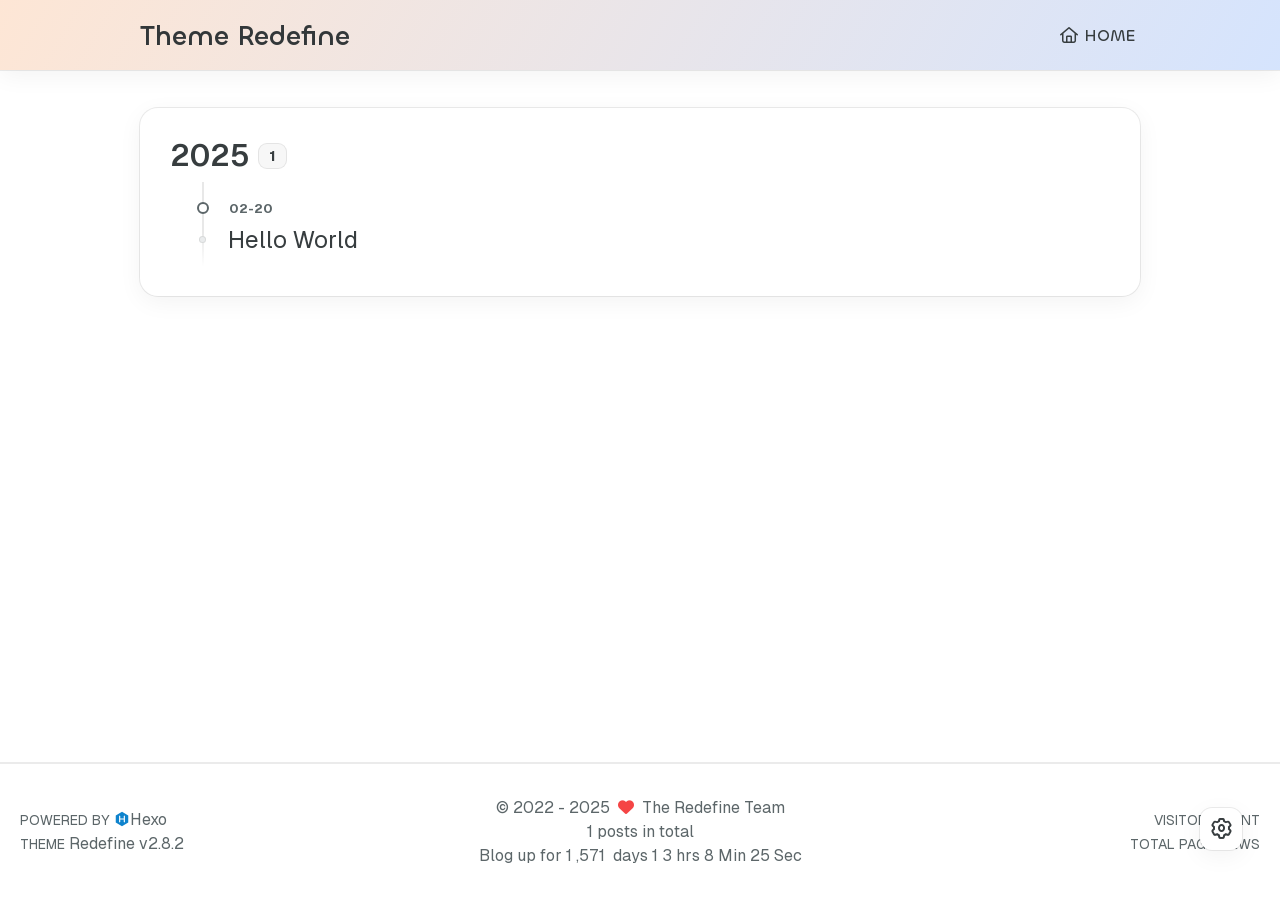
==== archives/index.html @ 03238073 "Site updated: 2025-02-20 20:31:31" ====
<!DOCTYPE html>
<html lang="en">
<head>
    <meta charset="utf-8">
    <meta name="viewport" content="width=device-width, initial-scale=1">
    <meta name="keywords" content="Hexo Theme Redefine">
    
    <meta name="author" content="The Redefine Team">
    <!-- preconnect -->
    <link rel="preconnect" href="https://fonts.googleapis.com">
    <link rel="preconnect" href="https://fonts.gstatic.com" crossorigin>

    
    <!--- Seo Part-->
    
    <link rel="canonical" href="http://example.com/archives/"/>
    <meta name="robots" content="index,follow">
    <meta name="googlebot" content="index,follow">
    <meta name="revisit-after" content="1 days">
    
    
    
        
        <meta name="description" content="Hexo Theme Redefine, Redefine Your Hexo Journey.">
<meta property="og:type" content="website">
<meta property="og:title" content="Hexo">
<meta property="og:url" content="http://example.com/archives/index.html">
<meta property="og:site_name" content="Hexo">
<meta property="og:description" content="Hexo Theme Redefine, Redefine Your Hexo Journey.">
<meta property="og:locale" content="en_US">
<meta property="og:image" content="http://example.com/images/redefine-og.webp">
<meta property="article:author" content="John Doe">
<meta name="twitter:card" content="summary">
<meta name="twitter:image" content="http://example.com/images/redefine-og.webp">
    
    
    <!--- Icon Part-->
    <link rel="icon" type="image/png" href="/images/redefine-favicon.svg" sizes="192x192">
    <link rel="apple-touch-icon" sizes="180x180" href="/images/redefine-favicon.svg">
    <meta name="theme-color" content="#A31F34">
    <link rel="shortcut icon" href="/images/redefine-favicon.svg">
    <!--- Page Info-->
    
    <title>
        
            Archive | Theme Redefine
        
    </title>

    
<link rel="stylesheet" href="/fonts/Chillax/chillax.css">


    <!--- Inject Part-->
    

    
<link rel="stylesheet" href="/css/style.css">


    
        
<link rel="stylesheet" href="/css/build/tailwind.css">

    

    
<link rel="stylesheet" href="/fonts/GeistMono/geist-mono.css">

    
<link rel="stylesheet" href="/fonts/Geist/geist.css">

    <!--- Font Part-->
    
    
    
    
    
    

    <script id="hexo-configurations">
    window.config = {"hostname":"example.com","root":"/","language":"en"};
    window.theme = {"articles":{"style":{"font_size":"16px","line_height":1.5,"image_border_radius":"14px","image_alignment":"center","image_caption":false,"link_icon":true,"delete_mask":false,"title_alignment":"left","headings_top_spacing":{"h1":"3.2rem","h2":"2.4rem","h3":"1.9rem","h4":"1.6rem","h5":"1.4rem","h6":"1.3rem"}},"word_count":{"enable":true,"count":true,"min2read":true},"author_label":{"enable":true,"auto":false,"list":[]},"code_block":{"copy":true,"style":"mac","highlight_theme":{"light":"github","dark":"vs2015"},"font":{"enable":false,"family":null,"url":null}},"toc":{"enable":true,"max_depth":3,"number":false,"expand":true,"init_open":true},"copyright":{"enable":true,"default":"cc_by_nc_sa"},"lazyload":true,"pangu_js":false,"recommendation":{"enable":false,"title":"�Ƽ��Ķ�","limit":3,"mobile_limit":2,"placeholder":"/images/wallhaven-wqery6-light.webp","skip_dirs":[]}},"colors":{"primary":"#A31F34","secondary":null,"default_mode":"light"},"global":{"fonts":{"chinese":{"enable":false,"family":null,"url":null},"english":{"enable":false,"family":null,"url":null},"title":{"enable":false,"family":null,"url":null}},"content_max_width":"1000px","sidebar_width":"210px","hover":{"shadow":true,"scale":false},"scroll_progress":{"bar":false,"percentage":true},"website_counter":{"url":"https://cn.vercount.one/js","enable":true,"site_pv":true,"site_uv":true,"post_pv":true},"single_page":true,"preloader":{"enable":false,"custom_message":null},"open_graph":{"enable":true,"image":"/images/redefine-og.webp","description":"Hexo Theme Redefine, Redefine Your Hexo Journey."},"google_analytics":{"enable":false,"id":null}},"home_banner":{"enable":true,"style":"fixed","image":{"light":"/images/wallhaven-wqery6-light.webp","dark":"/images/wallhaven-wqery6-dark.webp"},"title":"Theme Redefine","subtitle":{"text":[],"hitokoto":{"enable":false,"show_author":false,"api":"https://v1.hitokoto.cn"},"typing_speed":100,"backing_speed":80,"starting_delay":500,"backing_delay":1500,"loop":true,"smart_backspace":true},"text_color":{"light":"#fff","dark":"#d1d1b6"},"text_style":{"title_size":"2.8rem","subtitle_size":"1.5rem","line_height":1.2},"custom_font":{"enable":false,"family":null,"url":null},"social_links":{"enable":false,"style":"default","links":{"github":null,"instagram":null,"zhihu":null,"twitter":null,"email":null},"qrs":{"weixin":null}}},"plugins":{"feed":{"enable":false},"aplayer":{"enable":false,"type":"fixed","audios":[{"name":null,"artist":null,"url":null,"cover":null,"lrc":null}]},"mermaid":{"enable":false,"version":"11.4.1"}},"version":"2.8.2","navbar":{"auto_hide":false,"color":{"left":"#f78736","right":"#367df7","transparency":35},"width":{"home":"1200px","pages":"1000px"},"links":{"Home":{"path":"/","icon":"fa-regular fa-house"}},"search":{"enable":false,"preload":true}},"page_templates":{"friends_column":2,"tags_style":"blur"},"home":{"sidebar":{"enable":true,"position":"left","first_item":"menu","announcement":null,"show_on_mobile":true,"links":null},"article_date_format":"auto","excerpt_length":200,"categories":{"enable":true,"limit":3},"tags":{"enable":true,"limit":3}},"footerStart":"2022/8/17 11:45:14"};
    window.lang_ago = {"second":"%s seconds ago","minute":"%s minutes ago","hour":"%s hours ago","day":"%s days ago","week":"%s weeks ago","month":"%s months ago","year":"%s years ago"};
    window.data = {"masonry":false};
  </script>
    
    <!--- Fontawesome Part-->
    
<link rel="stylesheet" href="/fontawesome/fontawesome.min.css">

    
<link rel="stylesheet" href="/fontawesome/brands.min.css">

    
<link rel="stylesheet" href="/fontawesome/solid.min.css">

    
<link rel="stylesheet" href="/fontawesome/regular.min.css">

    
    
    
    
<meta name="generator" content="Hexo 7.3.0"></head>



<body>
	<div class="progress-bar-container">
	

	
	<span class="pjax-progress-bar"></span>
	<!--        <span class="swup-progress-icon">-->
	<!--            <i class="fa-solid fa-circle-notch fa-spin"></i>-->
	<!--        </span>-->
	
</div>

<main class="page-container" id="swup">

	

	<div class="main-content-container flex flex-col justify-between min-h-dvh">
		<div class="main-content-header">
			<header class="navbar-container px-6 md:px-12">
    <div class="navbar-content transition-navbar ">
        <div class="left">
            
            <a class="logo-title" href="/">
                
                Theme Redefine
                
            </a>
        </div>

        <div class="right">
            <!-- PC -->
            <div class="desktop">
                <ul class="navbar-list">
                    
                        
                            

                            <li class="navbar-item">
                                <!-- Menu -->
                                <a class=""
                                   href="/"
                                        >
                                    <i class="fa-regular fa-house fa-fw"></i>
                                    HOME
                                    
                                </a>

                                <!-- Submenu -->
                                
                            </li>
                    
                    
                </ul>
            </div>
            <!-- Mobile -->
            <div class="mobile">
                
                <div class="icon-item navbar-bar">
                    <div class="navbar-bar-middle"></div>
                </div>
            </div>
        </div>
    </div>

    <!-- Mobile sheet -->
    <div class="navbar-drawer h-dvh w-full absolute top-0 left-0 bg-background-color flex flex-col justify-between">
        <ul class="drawer-navbar-list flex flex-col px-4 justify-center items-start">
            
                
                    

                    <li class="drawer-navbar-item text-base my-1.5 flex flex-col w-full">
                        
                        <a class="py-1.5 px-2 flex flex-row items-center justify-between gap-1 hover:!text-primary active:!text-primary text-2xl font-semibold group border-b border-border-color hover:border-primary w-full "
                           href="/"
                        >
                            <span>
                                HOME
                            </span>
                            
                                <i class="fa-regular fa-house fa-sm fa-fw"></i>
                            
                        </a>
                        

                        
                    </li>
            

            
            
        </ul>

        <div class="statistics flex justify-around my-2.5">
    <a class="item tag-count-item flex flex-col justify-center items-center w-20" href="/tags">
        <div class="number text-2xl sm:text-xl text-second-text-color font-semibold">0</div>
        <div class="label text-third-text-color text-sm">Tags</div>
    </a>
    <a class="item tag-count-item flex flex-col justify-center items-center w-20" href="/categories">
        <div class="number text-2xl sm:text-xl text-second-text-color font-semibold">0</div>
        <div class="label text-third-text-color text-sm">Categories</div>
    </a>
    <a class="item tag-count-item flex flex-col justify-center items-center w-20" href="/archives">
        <div class="number text-2xl sm:text-xl text-second-text-color font-semibold">1</div>
        <div class="label text-third-text-color text-sm">Posts</div>
    </a>
</div>
    </div>

    <div class="window-mask"></div>

</header>


		</div>

		<div class="main-content-body transition-fade-up">
			

			<div class="main-content">
				<div class="archive-container shadow-none hover:shadow-none sm:shadow-redefine sm:hover:shadow-redefine-hover">
	
<div class="archive-list-container">
    
        <section class="archive-item mb-spacing-unit last:mb-0">
            <div class="archive-item-header flex flex-row items-center mb-2">
                <span class="archive-year font-semibold text-3xl mr-2">2025</span>
                <span class="archive-year-post-count text-xs md:text-sm font-bold rounded-small bg-third-background-color py-[2px] px-[10px] border border-border-color">1</span>
            </div>
            
            <ul class="article-list pl-0 md:pl-8 text-lg leading-[1.5]">
                
                    
                    
                         <!-- Close the previous LI if not the first item -->
                        <li class="article-item space-y-2 px-6 pt-10 pb-2 text-xl relative border-l-2 border-border-color" date-is='02-20'>
                    
                    <a href="/2025/02/20/hello-world/" class="block w-fit">
                        <span class="article-title my-0.5 text-2xl">Hello World</span>
                    </a>
                    
                
                </li> <!-- Ensure the last item is properly closed -->
            </ul>
        </section>
    
</div>
</div>
			</div>

			
		</div>

		<div class="main-content-footer">
			<footer class="footer mt-5 py-5 h-auto text-base text-third-text-color relative border-t-2 border-t-border-color">
    <div class="info-container py-3 text-center">
        
        <div class="text-center">
            &copy;
            
              <span>2022</span>
              -
            
            2025&nbsp;&nbsp;<i class="fa-solid fa-heart fa-beat" style="--fa-animation-duration: 0.5s; color: #f54545"></i>&nbsp;&nbsp;<a href="/">The Redefine Team</a>
            
                
                <p class="post-count space-x-0.5">
                    <span>
                        1 posts in total
                    </span>
                    
                </p>
            
        </div>
        
            <script data-swup-reload-script src="https://cn.vercount.one/js"></script>
            <div class="relative text-center lg:absolute lg:right-[20px] lg:top-1/2 lg:-translate-y-1/2 lg:text-right">
                
                    <span id="busuanzi_container_site_uv" class="lg:!block">
                        <span class="text-sm">VISITOR COUNT</span>
                        <span id="busuanzi_value_site_uv"></span>
                    </span>
                
                
                    <span id="busuanzi_container_site_pv" class="lg:!block">
                        <span class="text-sm">TOTAL PAGE VIEWS</span>
                        <span id="busuanzi_value_site_pv"></span>
                    </span>
                
            </div>
        
        <div class="relative text-center lg:absolute lg:left-[20px] lg:top-1/2 lg:-translate-y-1/2 lg:text-left">
            <span class="lg:block text-sm">POWERED BY <?xml version="1.0" encoding="utf-8"?><!DOCTYPE svg PUBLIC "-//W3C//DTD SVG 1.1//EN" "http://www.w3.org/Graphics/SVG/1.1/DTD/svg11.dtd"><svg class="relative top-[2px] inline-block align-baseline" version="1.1" id="圖層_1" xmlns="http://www.w3.org/2000/svg" xmlns:xlink="http://www.w3.org/1999/xlink" x="0px" y="0px" width="1rem" height="1rem" viewBox="0 0 512 512" enable-background="new 0 0 512 512" xml:space="preserve"><path fill="#0E83CD" d="M256.4,25.8l-200,115.5L56,371.5l199.6,114.7l200-115.5l0.4-230.2L256.4,25.8z M349,354.6l-18.4,10.7l-18.6-11V275H200v79.6l-18.4,10.7l-18.6-11v-197l18.5-10.6l18.5,10.8V237h112v-79.6l18.5-10.6l18.5,10.8V354.6z"/></svg><a target="_blank" class="text-base" href="https://hexo.io">Hexo</a></span>
            <span class="text-sm lg:block">THEME&nbsp;<a class="text-base" target="_blank" href="https://github.com/EvanNotFound/hexo-theme-redefine">Redefine v2.8.2</a></span>
        </div>
        
        
            <div>
                Blog up for <span class="odometer" id="runtime_days" ></span> days <span class="odometer" id="runtime_hours"></span> hrs <span class="odometer" id="runtime_minutes"></span> Min <span class="odometer" id="runtime_seconds"></span> Sec
            </div>
        
        
            <script data-swup-reload-script>
                try {
                    function odometer_init() {
                    const elements = document.querySelectorAll('.odometer');
                    elements.forEach(el => {
                        new Odometer({
                            el,
                            format: '( ddd).dd',
                            duration: 200
                        });
                    });
                    }
                    odometer_init();
                } catch (error) {}
            </script>
        
        
        
    </div>  
</footer>
		</div>
	</div>

	

	<div class="right-side-tools-container">
		<div class="side-tools-container">
	<ul class="hidden-tools-list">
		<li class="right-bottom-tools tool-font-adjust-plus flex justify-center items-center">
			<i class="fa-regular fa-magnifying-glass-plus"></i>
		</li>

		<li class="right-bottom-tools tool-font-adjust-minus flex justify-center items-center">
			<i class="fa-regular fa-magnifying-glass-minus"></i>
		</li>

		<li class="right-bottom-tools tool-dark-light-toggle flex justify-center items-center">
			<i class="fa-regular fa-moon"></i>
		</li>

		<!-- rss -->
		

		

		<li class="right-bottom-tools tool-scroll-to-bottom flex justify-center items-center">
			<i class="fa-regular fa-arrow-down"></i>
		</li>
	</ul>

	<ul class="visible-tools-list">
		<li class="right-bottom-tools toggle-tools-list flex justify-center items-center">
			<i class="fa-regular fa-cog fa-spin"></i>
		</li>
		
		<li class="right-bottom-tools tool-scroll-to-top flex justify-center items-center">
			<i class="arrow-up fas fa-arrow-up"></i>
			<span class="percent"></span>
		</li>
		
		
	</ul>
</div>
	</div>

	<div class="image-viewer-container">
	<img src="">
</div>

	

</main>



<script src="/js/build/libs/Swup.min.js"></script>

<script src="/js/build/libs/SwupSlideTheme.min.js"></script>

<script src="/js/build/libs/SwupScriptsPlugin.min.js"></script>

<script src="/js/build/libs/SwupProgressPlugin.min.js"></script>

<script src="/js/build/libs/SwupScrollPlugin.min.js"></script>

<script src="/js/build/libs/SwupPreloadPlugin.min.js"></script>

<script>
    const swup = new Swup({
        plugins: [
            new SwupScriptsPlugin({
                optin: true,
            }),
            new SwupProgressPlugin(),
            new SwupScrollPlugin({
                offset: 80,
            }),
            new SwupSlideTheme({
                mainElement: ".main-content-body",
            }),
            new SwupPreloadPlugin(),
        ],
        containers: ["#swup"],
    });
</script>



	
<script src="/js/build/tools/imageViewer.js" type="module"></script>

<script src="/js/build/utils.js" type="module"></script>

<script src="/js/build/main.js" type="module"></script>

<script src="/js/build/layouts/navbarShrink.js" type="module"></script>

<script src="/js/build/tools/scrollTopBottom.js" type="module"></script>

<script src="/js/build/tools/lightDarkSwitch.js" type="module"></script>

<script src="/js/build/layouts/categoryList.js" type="module"></script>





    
<script src="/js/build/tools/codeBlock.js" type="module"></script>




    
<script src="/js/build/layouts/lazyload.js" type="module"></script>




    
<script src="/js/build/tools/runtime.js"></script>

    
<script src="/js/build/libs/odometer.min.js"></script>

    
<link rel="stylesheet" href="/assets/odometer-theme-minimal.css">




  
<script src="/js/build/libs/Typed.min.js"></script>

  
<script src="/js/build/plugins/typed.js" type="module"></script>








    
<script src="/js/build/libs/anime.min.js"></script>





    
<script src="/js/build/tools/tocToggle.js" type="module" data-swup-reload-script=""></script>

<script src="/js/build/layouts/toc.js" type="module" data-swup-reload-script=""></script>

<script src="/js/build/plugins/tabs.js" type="module" data-swup-reload-script=""></script>




<script src="/js/build/libs/moment-with-locales.min.js" data-swup-reload-script=""></script>


<script src="/js/build/layouts/essays.js" type="module" data-swup-reload-script=""></script>





	
</body>

</html>
---- fonts/Chillax/chillax.css ----
/**
 * @license
 *
 * Font Family: Chillax
 * Designed by: Manushi Parikh
 * URL: https://www.fontshare.com/fonts/chillax
 * © 2023 Indian Type Foundry
 *
 * Font Style:
 * Chillax Variable(Variable font)
 *
*/


/**
* This is a variable font
* You can controll variable axes as shown below:
* font-variation-settings: 'wght' 700.0;
*
* available axes:

* 'wght' (range from 200.0 to 700.0)

*/

@font-face {
    font-family: 'Chillax-Variable';
    src:local('Chillax-Variable'),
        local('ChillaxVariable'),
        local('Chillax Variable'),
        local('Chillax'),
        url('Chillax-Variable.woff2') format('woff2'),
        url('Chillax-Variable.woff') format('woff'),
        url('Chillax-Variable.ttf') format('truetype');
    font-weight: 200 700;
    font-display: swap;
    font-style: normal;
}
---- css/style.css ----
.title-hover-animation {
  display: inline-block;
  position: relative;
  border-bottom: none;
  line-height: 1.3;
  vertical-align: top;
  color: var(--second-text-color);
}
.title-hover-animation::before {
  content: '';
  position: absolute;
  width: 100%;
  height: 2px;
  bottom: -4px;
  left: 0;
  background-color: var(--second-text-color);
  visibility: hidden;
  transform: scaleX(0);
  transition-property: color, background, box-shadow, border-color, visibility, transform;
  transition-delay: 0s, 0s, 0s, 0s, 0s, 0s;
  transition-duration: 0.2s, 0.2s, 0.2s, 0.2s, 0.2s, 0.2s;
  transition-timing-function: ease, ease, ease, ease, ease-in-out, ease-in-out;
}
@-moz-keyframes fade-in-down {
  0% {
    opacity: 0;
    transform: translateY(-50px);
  }
  100% {
    opacity: 1;
    transform: translateY(0);
  }
}
@-webkit-keyframes fade-in-down {
  0% {
    opacity: 0;
    transform: translateY(-50px);
  }
  100% {
    opacity: 1;
    transform: translateY(0);
  }
}
@-o-keyframes fade-in-down {
  0% {
    opacity: 0;
    transform: translateY(-50px);
  }
  100% {
    opacity: 1;
    transform: translateY(0);
  }
}
@keyframes fade-in-down {
  0% {
    opacity: 0;
    transform: translateY(-50px);
  }
  100% {
    opacity: 1;
    transform: translateY(0);
  }
}
@-moz-keyframes icon-animate {
  0%, 100% {
    transform: scale(1);
  }
  10%, 30% {
    transform: scale(0.88);
  }
  20%, 40%, 60%, 80% {
    transform: scale(1.08);
  }
  50%, 70% {
    transform: scale(1.08);
  }
}
@-webkit-keyframes icon-animate {
  0%, 100% {
    transform: scale(1);
  }
  10%, 30% {
    transform: scale(0.88);
  }
  20%, 40%, 60%, 80% {
    transform: scale(1.08);
  }
  50%, 70% {
    transform: scale(1.08);
  }
}
@-o-keyframes icon-animate {
  0%, 100% {
    transform: scale(1);
  }
  10%, 30% {
    transform: scale(0.88);
  }
  20%, 40%, 60%, 80% {
    transform: scale(1.08);
  }
  50%, 70% {
    transform: scale(1.08);
  }
}
@keyframes icon-animate {
  0%, 100% {
    transform: scale(1);
  }
  10%, 30% {
    transform: scale(0.88);
  }
  20%, 40%, 60%, 80% {
    transform: scale(1.08);
  }
  50%, 70% {
    transform: scale(1.08);
  }
}
:root {
  --background-color: #fff;
  --background-color-transparent: rgba(255,255,255,0.6);
  --background-color-transparent-15: rgba(255,255,255,0.15);
  --background-color-transparent-40: rgba(255,255,255,0.4);
  --background-color-transparent-80: rgba(255,255,255,0.8);
  --second-background-color: #fafafa;
  --third-background-color: #f7f7f7;
  --third-background-color-transparent: rgba(241,241,241,0.6);
  --primary-color: #a31f34;
  --first-text-color: #323739;
  --second-text-color: #343a3c;
  --third-text-color: #5c6669;
  --fourth-text-color: #eaeced;
  --default-text-color: #373d3f;
  --invert-text-color: #bebec6;
  --border-color: rgba(0,0,0,0.08);
  --selection-color: #be243c;
  --shadow-color-1: rgba(0,0,0,0.08);
  --shadow-color-2: rgba(0,0,0,0.05);
  --shadow-hover-color: rgba(0,0,0,0.28);
  --scrollbar-color: #c1c1c1;
  --scrollbar-color-hover: #a1a1a1;
  --scroll-bar-bg-color: #fafafa;
  --link-color: #323739;
  --copyright-info-color: #c03;
  --avatar-background-color: #06c;
  --pjax-progress-bar-color: linear-gradient(45deg, #f10006, #ef5b00, #e59c01, #19ca05, #00cab5, #0264c8, #c303c3);
  --archive-timeline-last-child-color: linear-gradient(to bottom, #e8e8e8 60%, rgba(0,0,0,0) 100%) 1 100%;
  --note-blue-title-bg: #d6f7fb;
  --note-red-title-bg: #fde9e9;
  --note-cyan-title-bg: #e9fdf9;
  --note-green-title-bg: #e9fde9;
  --note-yellow-title-bg: #fdf9e9;
  --note-gray-title-bg: #f9f9f9;
  --note-type-title-bg: #fdf3e9;
  --note-black-title-bg: #e9e9e9;
  --note-purple-title-bg: #f9e9fd;
  --home-banner-text-color: #fff;
  --home-banner-icons-container-border-color: rgba(255,255,255,0.35);
  --home-banner-icons-container-background-color: rgba(255,255,255,0.3);
  --redefine-box-shadow: var(--shadow-color-2) 0px 6px 24px 0px, var(--shadow-color-1) 0px 0px 0px 1px;
  --redefine-box-shadow-hover: var(--shadow-color-2) 0px 6px 24px 0px, var(--shadow-color-1) 0px 0px 0px 1px, var(--shadow-color-1) 0px 0px 0px 1px inset;
  --redefine-box-shadow-flat: var(--shadow-color-2) 0px 1px 4px 0px, var(--shadow-color-1) 0px 0px 0px 1px;
  --redefine-box-shadow-flat-hover: var(--shadow-color-2) 0px 1px 4px 0px, var(--shadow-color-1) 0px 0px 0px 1px, var(--shadow-color-1) 0px 0px 0px 1px inset;
  --mermaid-theme: $mermaid-theme;
}
.light-mode {
  --background-color: #fff;
  --background-color-transparent: rgba(255,255,255,0.6);
  --background-color-transparent-15: rgba(255,255,255,0.15);
  --background-color-transparent-40: rgba(255,255,255,0.4);
  --background-color-transparent-80: rgba(255,255,255,0.8);
  --second-background-color: #fafafa;
  --third-background-color: #f7f7f7;
  --third-background-color-transparent: rgba(241,241,241,0.6);
  --primary-color: #a31f34;
  --first-text-color: #323739;
  --second-text-color: #343a3c;
  --third-text-color: #5c6669;
  --fourth-text-color: #eaeced;
  --default-text-color: #373d3f;
  --invert-text-color: #bebec6;
  --border-color: rgba(0,0,0,0.08);
  --selection-color: #be243c;
  --shadow-color-1: rgba(0,0,0,0.08);
  --shadow-color-2: rgba(0,0,0,0.05);
  --shadow-hover-color: rgba(0,0,0,0.28);
  --scrollbar-color: #c1c1c1;
  --scrollbar-color-hover: #a1a1a1;
  --scroll-bar-bg-color: #fafafa;
  --link-color: #323739;
  --copyright-info-color: #c03;
  --avatar-background-color: #06c;
  --pjax-progress-bar-color: linear-gradient(45deg, #f10006, #ef5b00, #e59c01, #19ca05, #00cab5, #0264c8, #c303c3);
  --archive-timeline-last-child-color: linear-gradient(to bottom, #e8e8e8 60%, rgba(0,0,0,0) 100%) 1 100%;
  --note-blue-title-bg: #d6f7fb;
  --note-red-title-bg: #fde9e9;
  --note-cyan-title-bg: #e9fdf9;
  --note-green-title-bg: #e9fde9;
  --note-yellow-title-bg: #fdf9e9;
  --note-gray-title-bg: #f9f9f9;
  --note-type-title-bg: #fdf3e9;
  --note-black-title-bg: #e9e9e9;
  --note-purple-title-bg: #f9e9fd;
  --home-banner-text-color: #fff;
  --home-banner-icons-container-border-color: rgba(255,255,255,0.35);
  --home-banner-icons-container-background-color: rgba(255,255,255,0.3);
  --redefine-box-shadow: var(--shadow-color-2) 0px 6px 24px 0px, var(--shadow-color-1) 0px 0px 0px 1px;
  --redefine-box-shadow-hover: var(--shadow-color-2) 0px 6px 24px 0px, var(--shadow-color-1) 0px 0px 0px 1px, var(--shadow-color-1) 0px 0px 0px 1px inset;
  --redefine-box-shadow-flat: var(--shadow-color-2) 0px 1px 4px 0px, var(--shadow-color-1) 0px 0px 0px 1px;
  --redefine-box-shadow-flat-hover: var(--shadow-color-2) 0px 1px 4px 0px, var(--shadow-color-1) 0px 0px 0px 1px, var(--shadow-color-1) 0px 0px 0px 1px inset;
  --mermaid-theme: $mermaid-theme;
}
.dark-mode {
  --background-color: #202124;
  --background-color-transparent: rgba(32,33,36,0.4);
  --background-color-transparent-15: rgba(32,33,36,0.15);
  --background-color-transparent-40: rgba(32,33,36,0.4);
  --background-color-transparent-80: rgba(32,33,36,0.8);
  --second-background-color: #242529;
  --third-background-color: #292b2f;
  --third-background-color-transparent: rgba(32,33,36,0.6);
  --primary-color: #a31f34;
  --first-text-color: #d2d2d7;
  --second-text-color: #cbcbd1;
  --third-text-color: #9595a2;
  --fourth-text-color: #36363e;
  --default-text-color: #bebec6;
  --invert-text-color: #373d3f;
  --border-color: rgba(255,255,255,0.08);
  --selection-color: #be243c;
  --shadow-color-1: rgba(255,255,255,0.08);
  --shadow-color-2: rgba(255,255,255,0.05);
  --shadow-hover-color: rgba(69,69,69,0.28);
  --scrollbar-color: #898989;
  --scrollbar-color-hover: #a1a1a1;
  --scroll-bar-bg-color: #2a2c30;
  --link-color: #c5c5cc;
  --copyright-info-color: #a30029;
  --avatar-background-color: #005cb8;
  --pjax-progress-bar-color: linear-gradient(45deg, #ea404a, #ea722f, #e9a71f, #67e559, #18ecec, #1b85f1, #ee1dee);
  --archive-timeline-last-child-color: linear-gradient(to bottom, #323232 60%, rgba(255,255,255,0) 100%) 1 100%;
  --note-blue-title-bg: #1e3e46;
  --note-red-title-bg: #4e1e1e;
  --note-cyan-title-bg: #1e4e4e;
  --note-green-title-bg: #1e4e1e;
  --note-yellow-title-bg: #4e4e1e;
  --note-gray-title-bg: #4e4e4e;
  --note-type-title-bg: #4e3a1e;
  --note-black-title-bg: #1e1e1e;
  --note-purple-title-bg: #4e1e4e;
  --home-banner-text-color: #d1d1b6;
  --home-banner-icons-container-border-color: rgba(197,197,197,0.35);
  --home-banner-icons-container-background-color: rgba(197,197,197,0.3);
  --redefine-box-shadow: var(--shadow-color-2) 0px 6px 24px 0px, var(--shadow-color-1) 0px 0px 0px 1px;
  --redefine-box-shadow-hover: var(--shadow-color-2) 0px 6px 24px 0px, var(--shadow-color-1) 0px 0px 0px 1px, var(--shadow-color-1) 0px 0px 0px 1px inset;
  --redefine-box-shadow-flat: var(--shadow-color-2) 0px 1px 4px 0px, var(--shadow-color-1) 0px 0px 0px 1px;
  --redefine-box-shadow-flat-hover: var(--shadow-color-2) 0px 1px 4px 0px, var(--shadow-color-1) 0px 0px 0px 1px, var(--shadow-color-1) 0px 0px 0px 1px inset;
  --mermaid-theme: $dark-mermaid-theme;
}
.redefine-box-shadow {
  box-shadow: var(--redefine-box-shadow);
}
.redefine-box-shadow-flat {
  box-shadow: var(--redefine-box-shadow-flat);
}
@media (min-width: 640px) {
  .redefine-box-shadow:hover {
    box-shadow: var(--redefine-box-shadow-hover);
  }
  .redefine-box-shadow-flat:hover {
    box-shadow: var(--redefine-box-shadow);
  }
}
.ellipsis {
  overflow: hidden;
  text-overflow: ellipsis;
  white-space: nowrap;
  width: 100%;
}
* {
  transition-property: color, background, box-shadow, border-color;
  transition-delay: 0s, 0s, 0s, 0s;
  transition-duration: 0.2s, 0.2s, 0.2s, 0.2s;
  transition-timing-function: ease, ease, ease, ease;
}
html,
body {
  position: relative;
  width: 100%;
  height: 100%;
  margin: 0;
  padding: 0;
  color: var(--default-text-color);
  background: var(--background-color);
  font-family: Geist Variable, Noto Sans SC, -apple-system, system-ui, Segoe UI, Roboto, Ubuntu, Cantarell, Noto Sans, sans-serif, BlinkMacSystemFont, Helvetica Neue, PingFang SC, Hiragino Sans GB, Microsoft YaHei, Arial;
  font-weight: 400;
  font-size: 16px;
  line-height: 1.5;
  --navbar-height: 70px;
}
html::-webkit-scrollbar,
body::-webkit-scrollbar {
  width: 14px;
  height: 8px;
  transition: all 0.2s ease;
  display: block;
}
html::-webkit-scrollbar-thumb,
body::-webkit-scrollbar-thumb {
  background: var(--scrollbar-color);
  border-radius: 18px;
  background-clip: content-box;
  border: 3px solid transparent;
}
html::-webkit-scrollbar-track,
body::-webkit-scrollbar-track {
  background-color: var(--scroll-bar-bg-color);
  border: 1px solid var(--shadow-color-1);
}
html::-webkit-scrollbar-thumb:hover,
body::-webkit-scrollbar-thumb:hover {
  background: var(--scrollbar-color-hover);
  border-radius: 18px;
  background-clip: content-box;
  border: 3px solid transparent;
}
@media (max-width: 768px) {
  html,
  body {
    font-size: 15.36px;
    line-height: 1.44;
  }
}
@media (max-width: 640px) {
  html,
  body {
    font-size: 14.4px;
    line-height: 1.35;
  }
}
html .navbar-shrink,
body .navbar-shrink {
  --navbar-height: 50.4px;
}
::selection {
  background: var(--selection-color);
  color: #fff;
}
ul,
ol,
li {
  padding: 0;
  margin: 0;
  list-style: none;
}
a {
  text-decoration: none;
  color: var(--default-text-color);
}
a i,
a span {
  color: var(--default-text-color);
}
a:hover,
a:active {
  text-decoration: none !important;
  color: var(--primary-color);
}
a:hover i,
a:active i,
a:hover span,
a:active span {
  color: var(--primary-color);
}
img[lazyload] {
  padding: 10px;
  margin: 20px auto !important;
  cursor: not-allowed;
  pointer-events: none;
}
button {
  padding: 0;
  margin: 0;
  border: 0;
  outline: none;
  cursor: pointer;
  background: transparent;
}
.btn {
  display: inline-block;
  position: relative;
  text-align: center;
  cursor: pointer;
  white-space: nowrap;
  padding: 8px 16px;
  background-color: var(--second-background-color) !important;
  border-radius: 14px !important;
  padding: 12px 16px !important;
  text-decoration: none !important;
  padding: 0;
  border-radius: 18px;
  box-sizing: border-box;
  background: var(--background-color);
  margin-bottom: 1rem;
  box-shadow: var(--redefine-box-shadow);
  box-shadow: var(--redefine-box-shadow-flat) !important;
  user-select: none;
  -moz-user-select: none;
  -webkit-user-select: none;
  -ms-user-select: none;
  box-shadow: var(--redefine-box-shadow);
  transition-property: color, background, box-shadow, border-color, transform;
  transition-delay: 0s, 0s, 0s, 0s, 0s;
  transition-duration: 0.2s, 0.2s, 0.2s, 0.2s, 0.2s;
  transition-timing-function: ease, ease, ease, ease, linear;
}
@media (max-width: 768px) {
  .btn {
    margin-bottom: 0.8rem;
  }
}
@media (max-width: 640px) {
  .btn {
    margin-bottom: 0.6rem;
  }
}
.btn:hover {
  box-shadow: var(--redefine-box-shadow-hover);
}
@media (max-width: 768px) {
  .btn {
    padding: -4;
    border-radius: 18px;
  }
}
@media (max-width: 640px) {
  .btn {
    padding: -8;
    border-radius: 18px;
  }
}
.btn:hover {
  box-shadow: var(--redefine-box-shadow-hover);
}
.btn:hover,
.btn:focus {
  color: var(--primary-color);
  background-color: var(--background-color) !important;
  box-shadow: var(--redefine-box-shadow) !important;
}
.btn:active {
  box-shadow: var(--redefine-box-shadow-flat) !important;
  transform: scale(0.95);
  transition: transform 0.1s ease;
  background-color: var(--third-background-color) !important;
}
.clear {
  clear: both;
}
.markdown-body {
  font-family: 'Geist Variable', -apple-system, BlinkMacSystemFont, 'PingFang SC', 'Microsoft YaHei', 'Heiti SC', 'WenQuanYi Micro Hei', sans-serif, sans-serif;
  font-size: 16px;
}
.markdown-body blockquote {
  box-sizing: border-box;
  margin: 20px 0;
  color: var(--default-text-color);
  background: var(--third-background-color);
  padding: 0 1rem 0 0.5rem;
  border-radius: 0 14px 14px 0;
  position: relative;
  border-left: 5px solid var(--default-text-color);
}
.markdown-body blockquote p,
.markdown-body blockquote ul,
.markdown-body blockquote ol {
  padding: 5px 5px 5px 10px;
}
.markdown-body p {
  line-height: 1.5;
  color: var(--default-text-color);
  font-weight: 400;
  margin-bottom: 1rem;
  margin-top: 0;
}
.markdown-body a {
  position: relative;
  outline: 0;
  text-decoration: underline;
  overflow-wrap: break-word;
  cursor: pointer;
  box-sizing: border-box;
  padding-bottom: 2px;
  text-underline-offset: 2px;
  text-decoration-color: var(--fourth-text-color);
  transition: text-decoration-color 0.2s ease;
}
.markdown-body a.link {
  padding-right: 0.1em;
}
.markdown-body a .fas,
.markdown-body a .far,
.markdown-body a fab {
  margin: 0 2px 0 6px;
  position: relative;
  color: var(--third-text-color);
  font-size: 0.88rem;
}
.markdown-body a .link-icon {
  transition: transform 0.2s ease;
}
.markdown-body a:hover,
.markdown-body a:focus {
  text-decoration: underline !important;
  text-decoration-color: var(--primary-color) !important;
}
.markdown-body a:hover .link-icon,
.markdown-body a:focus .link-icon {
  transform: translate(0.1em, -0.1em);
}
.markdown-body a:hover::after,
.markdown-body a:focus::after {
  background: var(--primary-color);
  text-decoration: underline;
}
.markdown-body strong {
  color: var(--default-text-color);
}
.markdown-body hr {
  margin: 2rem 0;
  border: 0;
  border-top: 2px solid var(--shadow-color-1);
}
.markdown-body em {
  color: var(--default-text-color);
}
.markdown-body ul > li,
.markdown-body ol > li {
  margin-left: 20px;
  line-height: 2rem;
}
.markdown-body ul {
  margin-bottom: 1.2rem;
}
.markdown-body ul li {
  list-style: disc;
}
.markdown-body ul li ul li {
  list-style: circle;
}
.markdown-body ul li ul li ul li {
  list-style: square;
}
.markdown-body ol {
  margin-bottom: 1.2rem;
}
.markdown-body ol li {
  list-style: decimal;
}
.markdown-body ol li ul li {
  list-style: disc;
}
.markdown-body ol li ul ul li {
  list-style: circle;
}
.markdown-body ol li ol li {
  list-style: upper-alpha;
}
.markdown-body ol li ol li ol li {
  list-style: upper-roman;
}
.markdown-body li {
  color: var(--default-text-color);
}
.markdown-body h1,
.markdown-body h2,
.markdown-body h3,
.markdown-body h4,
.markdown-body h5,
.markdown-body h6,
.markdown-body .h1,
.markdown-body .h2,
.markdown-body .h3,
.markdown-body .h4,
.markdown-body .h5,
.markdown-body .h6 {
  font-family: 'Geist Variable', -apple-system, BlinkMacSystemFont, 'PingFang SC', 'Microsoft YaHei', 'Heiti SC', 'WenQuanYi Micro Hei', sans-serif, sans-serif;
  color: var(--second-text-color);
  line-height: 1.5;
}
@media (max-width: 768px) {
  .markdown-body h1,
  .markdown-body h2,
  .markdown-body h3,
  .markdown-body h4,
  .markdown-body h5,
  .markdown-body h6,
  .markdown-body .h1,
  .markdown-body .h2,
  .markdown-body .h3,
  .markdown-body .h4,
  .markdown-body .h5,
  .markdown-body .h6 {
    line-height: 1.44;
  }
}
.markdown-body h1,
.markdown-body .h1 {
  font-size: 3.2rem;
  font-weight: 650;
  border-bottom: solid 2px var(--fourth-text-color);
  margin-top: 3.2rem;
  margin-bottom: 1rem;
  letter-spacing: -0.025em;
  line-height: 1.2;
}
@media (max-width: 768px) {
  .markdown-body h1,
  .markdown-body .h1 {
    font-size: 1.7rem;
    line-height: 1.2;
  }
}
.markdown-body h2,
.markdown-body .h2 {
  font-size: 2.5rem;
  font-weight: 650;
  padding: 3px 0;
  border-bottom: solid 2px var(--fourth-text-color);
  margin-top: 2.4rem;
  margin-bottom: 1rem;
  letter-spacing: -0.025em;
  line-height: 1.1;
}
@media (max-width: 768px) {
  .markdown-body h2,
  .markdown-body .h2 {
    font-size: 1.6rem;
    line-height: 1.1;
  }
}
.markdown-body h3,
.markdown-body .h3 {
  font-size: 1.8rem;
  font-weight: 600;
  margin-top: 1.9rem;
  margin-bottom: 0.75rem;
  letter-spacing: -0.025em;
  line-height: 1.3;
}
@media (max-width: 768px) {
  .markdown-body h3,
  .markdown-body .h3 {
    font-size: 1.5rem;
    line-height: 1.2;
  }
}
.markdown-body h4,
.markdown-body .h4 {
  font-size: 1.5rem;
  font-weight: 600;
  margin-top: 1.6rem;
  margin-bottom: 0.75rem;
  line-height: 1.4;
}
@media (max-width: 768px) {
  .markdown-body h4,
  .markdown-body .h4 {
    font-size: 1.4rem;
    line-height: 1.3;
  }
}
.markdown-body h5,
.markdown-body .h5 {
  font-size: 1.28rem;
  font-weight: 600;
  margin-top: 1.4rem;
  margin-bottom: 0.5rem;
  line-height: 1.3;
}
@media (max-width: 768px) {
  .markdown-body h5,
  .markdown-body .h5 {
    font-size: 1.18rem;
    line-height: 1.2;
  }
}
.markdown-body h6,
.markdown-body .h6 {
  font-size: 1.2rem;
  font-weight: 600;
  margin-top: 1.3rem;
  margin-bottom: 0.5rem;
  line-height: 1.2;
}
@media (max-width: 768px) {
  .markdown-body h6,
  .markdown-body .h6 {
    font-size: 1.1rem;
    line-height: 1.1;
  }
}
.markdown-body img {
  box-sizing: border-box;
  border-radius: 14px;
  max-width: 100%;
  cursor: zoom-in;
  display: block;
  transition-property: color, background, box-shadow, border-color, padding, margin;
  transition-delay: 0s, 0s, 0s, 0s, 0s, 0s;
  transition-duration: 0.2s, 0.2s, 0.2s, 0.2s, 0.2s, 0.2s;
  transition-timing-function: ease, ease, ease, ease, linear, linear;
  margin: 1rem auto 1rem;
}
.markdown-body del.mask {
  text-decoration: none !important;
  transition: 0.2s cubic-bezier(0.25, 0.46, 0.45, 0.94) color, 0.2s cubic-bezier(0.25, 0.46, 0.45, 0.94) background;
}
.markdown-body del.mask * {
  transition: 0.35s cubic-bezier(0.25, 0.46, 0.45, 0.94) opacity;
}
.markdown-body del.mask:not(:hover) {
  color: transparent !important;
  background: #000 !important;
}
.markdown-body del.mask:not(:hover) * {
  opacity: 0 !important;
}
.markdown-body del.mask:not(:hover),
.markdown-body del.mask:not(:hover) * {
  border: none !important;
}
.markdown-body > table,
.markdown-body .tab-pane > table {
  border-spacing: 0;
  border-collapse: collapse;
  width: 100%;
  overflow: auto;
  margin-bottom: 1.2rem;
  box-shadow: var(--redefine-box-shadow-flat);
  border-radius: 14px;
}
.markdown-body > table thead th,
.markdown-body .tab-pane > table thead th {
  border-bottom: 1px solid var(--shadow-color-1);
  background-color: var(--third-background-color) !important;
}
.markdown-body > table thead th:first-child,
.markdown-body .tab-pane > table thead th:first-child {
  border-top-left-radius: 14px;
}
.markdown-body > table thead th:last-child,
.markdown-body .tab-pane > table thead th:last-child {
  border-top-right-radius: 14px;
}
.markdown-body > table tbody tr:last-child td:first-child,
.markdown-body .tab-pane > table tbody tr:last-child td:first-child {
  border-bottom-left-radius: 14px;
}
.markdown-body > table tbody tr:last-child td:last-child,
.markdown-body .tab-pane > table tbody tr:last-child td:last-child {
  border-bottom-right-radius: 14px;
}
.markdown-body > table td,
.markdown-body .tab-pane > table td,
.markdown-body > table th,
.markdown-body .tab-pane > table th {
  padding: 8px 16px;
  border-left: 1px solid var(--shadow-color-1);
}
.markdown-body > table td:first-child,
.markdown-body .tab-pane > table td:first-child,
.markdown-body > table th:first-child,
.markdown-body .tab-pane > table th:first-child {
  border-left: none;
}
.markdown-body > table tr,
.markdown-body .tab-pane > table tr {
  background-color: var(--background-color);
}
.markdown-body > table tr:nth-child(2n),
.markdown-body .tab-pane > table tr:nth-child(2n) {
  background-color: var(--second-background-color);
}
.markdown-body mjx-container {
  display: inline;
  overflow-x: auto;
  white-space: nowrap;
  margin: 0 0.2rem;
}
.markdown-body mjx-container:hover::-webkit-scrollbar-thumb {
  border: 3px solid rgba(183,183,183,0.3);
}
.markdown-body mjx-container::-webkit-scrollbar {
  width: 6px;
  height: 6px;
  transition: all 0.2s ease;
  display: block;
}
.markdown-body mjx-container::-webkit-scrollbar-track {
  background: transparent;
  border: none;
}
.markdown-body mjx-container::-webkit-scrollbar-thumb {
  border-radius: 20px;
  border: 3px solid rgba(183,183,183,0);
  transition: all 0.2s ease;
}
.markdown-body mjx-container svg {
  display: inline-block /* Allow content to be centered properly */;
}
.markdown-body mjx-container[display="true"] {
  display: block;
  justify-content: center;
  vertical-align: baseline;
  overflow-x: auto;
  text-align: center;
  white-space: nowrap;
  scrollbar-width: thin;
  padding-bottom: 8px;
}
.markdown-body mjx-container[display="true"]:hover::-webkit-scrollbar-thumb {
  border: 3px solid rgba(183,183,183,0.3);
}
.markdown-body mjx-container[display="true"]::-webkit-scrollbar {
  width: 6px;
  height: 6px;
  transition: all 0.2s ease;
  display: block;
}
.markdown-body mjx-container[display="true"]::-webkit-scrollbar-track {
  background: transparent;
  border: none;
}
.markdown-body mjx-container[display="true"]::-webkit-scrollbar-thumb {
  border-radius: 20px;
  border: 3px solid rgba(183,183,183,0);
  transition: all 0.2s ease;
}
.markdown-body mjx-container[display="true"] svg {
  display: inline-block;
}
:root {
  --inline-code-foreground: #24292e;
  --inline-code-background: #f1f1f1;
  --highlight-background: #fdfdfd;
  --highlight-foreground: #24292e;
  --highlight-keyword: #d73a49;
  --highlight-link: #d73a49 /* Following the pattern, link should have the same color as keyword */;
  --highlight-built-in: #e36209;
  --highlight-number: #005cc5;
  --highlight-string: #032f62;
  --highlight-regexp: #032f62;
  --highlight-subst: #24292e;
  --highlight-comment: #6a737d;
  --highlight-doctag: #d73a49;
  --highlight-meta: #005cc5 /* Mapped based on the pattern for constant */;
  --highlight-variable: #005cc5;
  --highlight-attr: #005cc5;
  --highlight-section: #005cc5;
  --highlight-bullet: #735c0f;
  --highlight-addition: #22863a;
  --highlight-deletion: #b31d28;
}
@media (prefers-color-scheme: light) {
  :root {
    --inline-code-foreground: #24292e;
    --inline-code-background: #f1f1f1;
    --highlight-background: #fdfdfd;
    --highlight-foreground: #24292e;
    --highlight-keyword: #d73a49;
    --highlight-link: #d73a49 /* Following the pattern, link should have the same color as keyword */;
    --highlight-built-in: #e36209;
    --highlight-number: #005cc5;
    --highlight-string: #032f62;
    --highlight-regexp: #032f62;
    --highlight-subst: #24292e;
    --highlight-comment: #6a737d;
    --highlight-doctag: #d73a49;
    --highlight-meta: #005cc5 /* Mapped based on the pattern for constant */;
    --highlight-variable: #005cc5;
    --highlight-attr: #005cc5;
    --highlight-section: #005cc5;
    --highlight-bullet: #735c0f;
    --highlight-addition: #22863a;
    --highlight-deletion: #b31d28;
  }
}
@media (prefers-color-scheme: dark) {
  :root {
    --inline-code-foreground: #c9d1d9;
    --inline-code-background: #313131;
    --highlight-background: #1e1e1e;
    --highlight-foreground: #dcdcdc;
    --highlight-keyword: #569cd6;
    --highlight-link: #569cd6;
    --highlight-built-in: #4ec9b0;
    --highlight-number: #b8d7a3;
    --highlight-string: #d69d85;
    --highlight-regexp: #9a5334;
    --highlight-subst: #dcdcdc;
    --highlight-comment: #57a64a;
    --highlight-doctag: #608b4e;
    --highlight-meta: #9b9b9b;
    --highlight-variable: #bd63c5;
    --highlight-attr: #9cdcfe;
    --highlight-section: #ffd700;
    --highlight-bullet: #d7ba7d;
    --highlight-addition: #144212;
    --highlight-deletion: #600;
  }
}
.light-mode {
  --inline-code-foreground: #24292e;
  --inline-code-background: #f1f1f1;
  --highlight-background: #fdfdfd;
  --highlight-foreground: #24292e;
  --highlight-keyword: #d73a49;
  --highlight-link: #d73a49 /* Following the pattern, link should have the same color as keyword */;
  --highlight-built-in: #e36209;
  --highlight-number: #005cc5;
  --highlight-string: #032f62;
  --highlight-regexp: #032f62;
  --highlight-subst: #24292e;
  --highlight-comment: #6a737d;
  --highlight-doctag: #d73a49;
  --highlight-meta: #005cc5 /* Mapped based on the pattern for constant */;
  --highlight-variable: #005cc5;
  --highlight-attr: #005cc5;
  --highlight-section: #005cc5;
  --highlight-bullet: #735c0f;
  --highlight-addition: #22863a;
  --highlight-deletion: #b31d28;
}
.dark-mode {
  --inline-code-foreground: #c9d1d9;
  --inline-code-background: #313131;
  --highlight-background: #1e1e1e;
  --highlight-foreground: #dcdcdc;
  --highlight-keyword: #569cd6;
  --highlight-link: #569cd6;
  --highlight-built-in: #4ec9b0;
  --highlight-number: #b8d7a3;
  --highlight-string: #d69d85;
  --highlight-regexp: #9a5334;
  --highlight-subst: #dcdcdc;
  --highlight-comment: #57a64a;
  --highlight-doctag: #608b4e;
  --highlight-meta: #9b9b9b;
  --highlight-variable: #bd63c5;
  --highlight-attr: #9cdcfe;
  --highlight-section: #ffd700;
  --highlight-bullet: #d7ba7d;
  --highlight-addition: #144212;
  --highlight-deletion: #600;
}
pre,
.highlight {
  -webkit-text-size-adjust: none;
  overflow: auto;
  margin: 20px 0;
  padding: 0;
  font-size: 1rem;
  line-height: 1.5rem;
  color: var(--highlight-foreground);
  background: var(--highlight-background);
}
pre,
code {
  line-height: 1.5 !important;
  font-family: 'Geist Mono', Courier, monospace !important;
}
pre.mermaid {
  background-color: var(--background-color);
}
pre.mermaid svg {
  display: block;
  margin: auto;
}
code {
  padding: 3px 4px;
  word-wrap: break-word;
  border-radius: 4px;
  color: var(--inline-code-foreground);
  background: var(--inline-code-background);
}
.main-content code {
  font-size: 0.9em;
}
pre {
  font-size: 0.9rem !important;
  padding-top: 14px !important;
  tab-size: 4;
}
pre code {
  padding: 0;
  color: var(--highlight-foreground);
  background: none;
  text-shadow: none;
}
.highlight {
  border-radius: 0px 0px 18px 18px;
  padding-bottom: 5px;
  overflow: auto;
  margin: 0 !important;
  border-top: 1px solid var(--shadow-color-1);
}
.highlight:hover::-webkit-scrollbar-thumb {
  border: 3px solid rgba(183,183,183,0.3);
}
.highlight::-webkit-scrollbar {
  width: 6px;
  height: 6px;
  transition: all 0.2s ease;
  display: block;
}
.highlight::-webkit-scrollbar-track {
  background: transparent;
  border: none;
}
.highlight::-webkit-scrollbar-thumb {
  border-radius: 20px;
  border: 3px solid rgba(183,183,183,0);
  transition: all 0.2s ease;
}
.highlight pre {
  border: none;
  margin: 0;
  padding: 10px 0;
}
.highlight table {
  margin: 0;
  width: auto;
  border: none;
  border-spacing: unset;
}
.highlight td {
  border: none;
  padding: 0;
}
.highlight figcaption {
  font-size: 1rem;
  color: var(--highlight-foreground);
  line-height: 1rem;
  margin-bottom: 1rem;
}
.highlight figcaption a {
  float: right;
  color: var(--highlight-foreground);
}
.highlight figcaption a:hover {
  border-bottom-color: var(--highlight-foreground);
}
.highlight .gutter pre {
  padding-left: 10px;
  padding-right: 10px;
  color: var(--highlight-gutter-color);
  text-align: center;
  background-color: var(--highlight-gutter-bg-color);
}
.highlight .code pre {
  width: 100%;
  padding-left: 10px;
  padding-right: 10px;
  background-color: var(--highlight-background);
}
.gutter {
  -webkit-user-select: none;
  -moz-user-select: none;
  -ms-user-select: none;
  user-select: none;
}
.gist table {
  width: auto;
}
.gist table td {
  border: none;
}
pre .keyword,
pre .literal,
pre .symbol,
pre .name {
  color: var(--highlight-keyword);
}
pre .link {
  color: var(--highlight-link);
  text-decoration: underline;
}
pre .built_in,
pre .type {
  color: var(--highlight-built-in);
}
pre .number,
pre .class {
  color: var(--highlight-number);
}
pre .string,
pre .meta .string {
  color: var(--highlight-string);
}
pre .regexp,
pre .template-tag {
  color: var(--highlight-regexp);
}
pre .subst,
pre .function,
pre .title,
pre .params,
pre .formula {
  color: var(--highlight-subst);
}
pre .comment,
pre .quote {
  color: var(--highlight-comment);
  font-style: italic;
}
pre .doctag {
  color: var(--highlight-doctag);
}
pre .meta,
pre .meta .keyword,
pre .tag {
  color: var(--highlight-meta);
}
pre .variable,
pre .template-variable {
  color: var(--highlight-variable);
}
pre .attr,
pre .attribute {
  color: var(--highlight-attr);
}
pre .section {
  color: var(--highlight-section);
}
pre .emphasis {
  font-style: italic;
}
pre .strong {
  font-weight: bold;
}
pre .bullet,
pre .selector-tag,
pre .selector-id,
pre .selector-class,
pre .selector-attr,
pre .selector-pseudo {
  color: var(--highlight-bullet);
}
pre .addition {
  color: var(--highlight-addition);
  display: inline-block;
  width: 100%;
}
pre .deletion {
  color: var(--highlight-deletion);
  display: inline-block;
  width: 100%;
}
.code-container {
  position: relative;
}
.code-container:hover .copy-button,
.code-container .copy-button:focus,
.code-container:hover .fold-button,
.code-container .fold-button:focus {
  opacity: 1;
}
.fold-button {
  cursor: pointer;
  border-radius: 0 0 0 0;
  display: inline-block;
  font-weight: bold;
  line-height: 1.8;
  opacity: 0;
  outline: 0;
  padding: 6px 15px;
  position: absolute;
  vertical-align: middle;
  white-space: nowrap;
  font-size: 1rem;
  color: var(--default-text-color);
  -moz-user-select: none;
  -ms-user-select: none;
  -webkit-user-select: none;
  user-select: none;
  transition-property: color, background, box-shadow, border-color, opacity;
  transition-delay: 0s, 0s, 0s, 0s, 0s;
  transition-duration: 0.2s, 0.2s, 0.2s, 0.2s, 0.2s;
  transition-timing-function: ease, ease, ease, ease, ease-in-out;
  background: var(--scond-background-color);
  border: 0;
  right: 40px;
  top: 0;
}
.copy-button {
  cursor: pointer;
  border-radius: 0 18px 0 0;
  display: inline-block;
  font-weight: bold;
  line-height: 1.8;
  opacity: 0;
  outline: 0;
  padding: 6px 15px;
  position: absolute;
  vertical-align: middle;
  white-space: nowrap;
  font-size: 1rem;
  color: var(--default-text-color);
  -moz-user-select: none;
  -ms-user-select: none;
  -webkit-user-select: none;
  user-select: none;
  transition-property: color, background, box-shadow, border-color, opacity;
  transition-delay: 0s, 0s, 0s, 0s, 0s;
  transition-duration: 0.2s, 0.2s, 0.2s, 0.2s, 0.2s;
  transition-timing-function: ease, ease, ease, ease, ease-in-out;
  background: var(--scond-background-color);
  border: 0;
  right: 0;
  top: 0;
}
.code-container {
  background: var(--third-background-color);
  border-radius: 18px;
  box-shadow: var(--redefine-box-shadow-flat);
  padding-top: 40px;
  margin-top: 10px;
  margin-bottom: 1.2rem;
  position: relative;
}
.code-container figcaption {
  font-weight: bold;
  font-size: 16px;
  position: absolute;
  top: 12px;
  left: 50%;
  transform: translateX(-50%);
}
.code-container figcaption a {
  margin-left: 10px;
}
.code-container::before {
  position: absolute;
  content: attr(data-rel);
  line-height: 38px;
  border-radius: 50%;
  box-shadow: none;
  height: 12px;
  left: 12px;
  position: absolute;
  width: auto;
  margin-left: 80px;
  top: 0;
  color: var(--default-text-color);
  font-weight: bold;
  font-size: 16px;
}
.code-container .folded {
  height: 0 !important;
}
.code-container .folded figure {
  height: 0 !important;
  width: 0 !important;
  overflow: hidden !important;
}
.code-container::after {
  content: ' ';
  position: absolute;
  -webkit-border-radius: 50%;
  border-radius: 50%;
  background: #fc625d;
  width: 12px;
  height: 12px;
  top: 0;
  left: 20px;
  margin-top: 13px;
  -webkit-box-shadow: 20px 0px #fdbc40, 40px 0px #35cd4b;
  box-shadow: 20px 0px #fdbc40, 40px 0px #35cd4b;
  z-index: 3;
}
.nf-container {
  width: 100%;
  text-align: center;
}
.nf-text {
  vertical-align: middle;
}
.nf-text h1 {
  line-height: 1;
  font-size: 100px;
  vertical-align: baseline;
  display: inline-block;
  padding-right: 12px;
  color: var(first-text-color);
}
.archive-list-container .article-item::before {
  content: attr(date-is);
  position: absolute;
  left: 2em;
  font-weight: bold;
  top: 1em;
  display: block;
  font-size: 0.785rem;
  color: var(--third-text-color);
}
.archive-list-container .article-item::after {
  width: 12px;
  height: 12px;
  display: block;
  top: 20px;
  position: absolute;
  left: -7px;
  border-radius: 10px;
  content: '';
  border: 2px solid var(--third-text-color);
  background: var(--background-color);
  transition: background 0.2s ease-in-out;
}
.archive-list-container .article-item:last-child {
  border-image: var(--archive-timeline-last-child-color);
}
.archive-list-container .article-item span.article-title {
  position: relative;
  display: block;
}
.archive-list-container .article-item span.article-title::after {
  content: "";
  width: 7px;
  height: 7px;
  background: var(--fourth-text-color);
  border: 1px solid var(--border-color);
  position: absolute;
  left: -1.79rem;
  top: 0.5em;
  border-radius: 50px;
}
.article-copyright-info-container {
  font-family: 'Geist Variable', -apple-system, BlinkMacSystemFont, 'PingFang SC', 'Microsoft YaHei', 'Heiti SC', 'WenQuanYi Micro Hei', sans-serif;
  position: relative;
  width: 100%;
  box-sizing: border-box;
  padding: 10px 6px;
  font-size: 1rem;
  background: var(--third-background-color);
  border-radius: 14px;
  border: 1px solid var(--shadow-color-1);
}
.article-copyright-info-container ul {
  margin-left: 10px;
}
.article-copyright-info-container ul li {
  margin-bottom: 5px;
  overflow: hidden;
  text-overflow: ellipsis;
  white-space: nowrap;
  color: var(--default-text-color);
}
.article-copyright-info-container ul li .license {
  font-weight: bold;
}
.article-copyright-info-container ul li:last-child {
  margin-bottom: 0;
}
.article-meta-info {
  font-size: 0.8rem;
  color: var(--third-text-color);
}
.article-meta-info .article-meta-item {
  margin-right: 10px;
}
.article-meta-info .article-meta-item:last-child {
  margin-right: 0;
}
.article-meta-info .article-date {
  position: relative;
}
.article-meta-info .article-date .hover-info {
  opacity: 0;
  position: absolute;
  transition: opacity 0.3s;
  top: 1.5rem;
  left: 50%;
  width: auto;
  transform: translateX(-50%);
  border: 1px solid var(--border-color);
  padding: 0 5px;
  border-radius: 9px;
  background-color: var(--second-background-color);
}
.article-meta-info .article-date:hover .hover-info {
  opacity: 1;
  transition: opacity 0.2s;
}
.article-meta-info .article-date .mobile {
  display: none;
}
@media (max-width: 768px) {
  .article-meta-info .article-date .desktop {
    display: none;
  }
  .article-meta-info .article-date .mobile {
    display: inline;
  }
}
.article-meta-info .article-tags,
.article-meta-info .article-categories {
  display: inline;
}
.article-meta-info .article-tags ul,
.article-meta-info .article-categories ul,
.article-meta-info .article-tags li,
.article-meta-info .article-categories li {
  display: inline;
}
.article-meta-info .article-tags a,
.article-meta-info .article-categories a {
  color: var(--third-text-color);
}
.article-meta-info .article-tags a:hover,
.article-meta-info .article-categories a:hover {
  color: var(--primary-color);
}
@media (max-width: 768px) {
  .article-meta-info .article-tags {
    display: none;
  }
}
.footer .odometer.odometer-auto-theme,
.footer .odometer.odometer-theme-default {
  display: inline-block;
  vertical-align: baseline;
  position: relative;
}
.footer .odometer.odometer-auto-theme .odometer-digit,
.footer .odometer.odometer-theme-default .odometer-digit {
  display: inline-block;
  vertical-align: baseline;
  position: relative;
}
.footer .odometer.odometer-auto-theme .odometer-digit .odometer-digit-spacer,
.footer .odometer.odometer-theme-default .odometer-digit .odometer-digit-spacer {
  display: inline-block;
  vertical-align: baseline;
  visibility: hidden;
}
.footer .odometer.odometer-auto-theme .odometer-digit .odometer-digit-inner,
.footer .odometer.odometer-theme-default .odometer-digit .odometer-digit-inner {
  text-align: left;
  display: block;
  position: absolute;
  top: 0;
  left: 0;
  right: 0;
  bottom: 0;
  overflow: hidden;
}
.footer .odometer.odometer-auto-theme .odometer-digit .odometer-ribbon,
.footer .odometer.odometer-theme-default .odometer-digit .odometer-ribbon {
  display: block;
}
.footer .odometer.odometer-auto-theme .odometer-digit .odometer-ribbon-inner,
.footer .odometer.odometer-theme-default .odometer-digit .odometer-ribbon-inner {
  display: block;
  -webkit-backface-visibility: hidden;
}
.footer .odometer.odometer-auto-theme .odometer-digit .odometer-value,
.footer .odometer.odometer-theme-default .odometer-digit .odometer-value {
  display: block;
}
.footer .odometer.odometer-auto-theme .odometer-digit .odometer-value.odometer-last-value,
.footer .odometer.odometer-theme-default .odometer-digit .odometer-value.odometer-last-value {
  position: absolute;
}
.footer .odometer.odometer-auto-theme.odometer-animating-up .odometer-ribbon-inner,
.footer .odometer.odometer-theme-default.odometer-animating-up .odometer-ribbon-inner {
  transition: transform 999ms;
}
.footer .odometer.odometer-auto-theme.odometer-animating-up.odometer-animating .odometer-ribbon-inner,
.footer .odometer.odometer-theme-default.odometer-animating-up.odometer-animating .odometer-ribbon-inner {
  transform: translateY(-100%);
}
.footer .odometer.odometer-auto-theme.odometer-animating-down .odometer-ribbon-inner,
.footer .odometer.odometer-theme-default.odometer-animating-down .odometer-ribbon-inner {
  transform: translateY(-100%);
}
.footer .odometer.odometer-auto-theme.odometer-animating-down.odometer-animating .odometer-ribbon-inner,
.footer .odometer.odometer-theme-default.odometer-animating-down.odometer-animating .odometer-ribbon-inner {
  transition: transform 999ms;
  transform: translateY(0);
}
.footer .odometer.odometer-auto-theme,
.footer .odometer.odometer-theme-default {
  line-height: 1.1em;
}
.footer .odometer.odometer-auto-theme .odometer-value,
.footer .odometer.odometer-theme-default .odometer-value {
  text-align: center;
}
.home-banner-background {
  transition: filter 0.3s ease;
}
.home-banner-container {
  font-family: 'Chillax-Variable', sans-serif;
  position: relative;
  box-sizing: border-box;
  width: 100%;
  min-height: 100vh;
  overflow: hidden;
  will-change: transform;
}
.home-banner-container .content {
  position: relative;
  box-sizing: border-box;
  min-height: 90vh;
}
.home-banner-container .content .description {
  font-size: 2.8rem;
  line-height: 1.2;
  color: var(--home-banner-text-color);
}
.home-banner-container .content .description p {
  margin: 0;
  opacity: 0.9;
  font-family: 'Geist Variable', sans-serif;
  font-weight: 350;
}
.home-banner-container .content .description p i {
  font-size: 1.5rem;
  font-style: normal;
}
.home-banner-container .content .description p span {
  font-size: 1.575rem;
}
@media (max-width: 768px) {
  .home-banner-container .content .description {
    font-size: 2.52rem;
  }
}
.image-viewer-container {
  position: fixed;
  left: 0;
  top: 0;
  width: 100%;
  height: 100%;
  display: flex;
  align-items: center;
  justify-content: center;
  background: rgba(0,0,0,0);
  visibility: hidden;
  z-index: 1008;
  padding: 6%;
  box-sizing: border-box;
  backdrop-filter: blur(0px);
  -webkit-backdrop-filter: blur(0px);
  transition-property: color, background, box-shadow, border-color, visibility, background, backdrop-filter;
  transition-delay: 0s, 0s, 0s, 0s, 0s, 0s, 0s;
  transition-duration: 0.2s, 0.2s, 0.2s, 0.2s, 0.3s, 0.3s, 0.3s;
  transition-timing-function: ease, ease, ease, ease, ease, ease, ease;
}
.image-viewer-container.active {
  background: rgba(0,0,0,0.3);
  backdrop-filter: blur(10px);
  -webkit-backdrop-filter: blur(10px);
  visibility: visible;
}
.image-viewer-container.active img {
  cursor: grab;
  transform: scale(1);
  opacity: 1;
  padding: 2px;
  background: var(--background-color);
}
.image-viewer-container img {
  max-width: 100%;
  max-height: 100%;
  transform: scale(0.5);
  opacity: 0;
  transition-property: color, background, box-shadow, border-color, transform, opacity;
  transition-delay: 0s, 0s, 0s, 0s, 0s, 0s;
  transition-duration: 0.2s, 0.2s, 0.2s, 0.2s, 0.3s, 0.3s;
  transition-timing-function: ease, ease, ease, ease, ease;
}
.search-pop-overlay {
  position: fixed;
  display: flex;
  height: 100%;
  width: 100%;
  left: 0;
  top: 0;
  background: rgba(0,0,0,0);
  visibility: hidden;
  z-index: 1008;
  transition-property: color, background, box-shadow, border-color, visibility, background;
  transition-delay: 0s, 0s, 0s, 0s, 0s, 0s;
  transition-duration: 0.2s, 0.2s, 0.2s, 0.2s, 0.3s, 0.3s;
  transition-timing-function: ease, ease, ease, ease, ease, ease;
}
.search-pop-overlay.active {
  visibility: visible;
  background: rgba(0,0,0,0.35);
}
.search-pop-overlay.active .search-popup {
  transform: scale(1);
}
.search-pop-overlay .search-popup {
  background: var(--background-color);
  border-radius: 5px;
  height: 80%;
  width: 70%;
  margin: auto;
  transform: scale(0);
  z-index: 1006;
  transition-property: color, background, box-shadow, border-color, transform;
  transition-delay: 0s, 0s, 0s, 0s, 0s;
  transition-duration: 0.2s, 0.2s, 0.2s, 0.2s, 0.3s;
  transition-timing-function: ease, ease, ease, ease, ease;
}
@media (max-width: 768px) {
  .search-pop-overlay .search-popup {
    width: 80%;
  }
}
@media (max-width: 640px) {
  .search-pop-overlay .search-popup {
    width: 90%;
  }
}
.search-pop-overlay .search-popup .search-header {
  background: var(--fourth-text-color);
  border-top-left-radius: 2px;
  border-top-right-radius: 2px;
  display: flex;
  padding: 10px;
}
.search-pop-overlay .search-popup .search-header .search-input-field-pre,
.search-pop-overlay .search-popup .search-header .popup-btn-close {
  font-size: 1.2rem;
  padding: 0 10px;
  display: flex;
  align-items: center;
}
.search-pop-overlay .search-popup .search-header .search-input-field-pre {
  cursor: pointer;
  color: var(--third-text-color);
}
.search-pop-overlay .search-popup .search-header .popup-btn-close {
  color: var(--default-text-color);
}
.search-pop-overlay .search-popup .search-header .search-input-container {
  flex-grow: 1;
  padding: 2px;
}
.search-pop-overlay .search-popup .search-header .search-input-container .search-input {
  background: transparent;
  border: 0;
  outline: 0;
  width: 100%;
  font-size: 1.2rem;
  color: var(--default-text-color);
}
.search-pop-overlay .search-popup .search-header .search-input-container .search-input::-webkit-search-cancel-button {
  display: none;
}
.search-pop-overlay .search-popup .search-header .popup-btn-close {
  cursor: pointer;
}
.search-pop-overlay .search-popup .search-header .popup-btn-close:hover .fas,
.search-pop-overlay .search-popup .search-header .popup-btn-close far,
.search-pop-overlay .search-popup .search-header .popup-btn-close fab {
  color: var(--first-text-color);
}
.search-pop-overlay .search-popup #search-result {
  display: flex;
  height: calc(100% - 55px);
  overflow: auto;
  padding: 5px 25px;
}
.search-pop-overlay .search-popup #search-result .search-result-list {
  width: 100%;
  height: 100%;
  font-size: 1rem;
}
.search-pop-overlay .search-popup #search-result .search-result-list li {
  border-bottom: 1px dashed var(--border-color);
  padding: 10px 0;
  margin: 10px 0;
  box-sizing: border-box;
}
.search-pop-overlay .search-popup #search-result .search-result-list li:last-child {
  border-bottom: none;
}
.search-pop-overlay .search-popup #search-result .search-result-list li .search-result-title {
  position: relative;
  font-weight: bold;
  margin-bottom: 10px;
  padding-left: 16px;
  display: flex;
  align-items: center;
}
.search-pop-overlay .search-popup #search-result .search-result-list li .search-result-title::after {
  content: '';
  position: absolute;
  width: 5px;
  height: 5px;
  border-radius: 50%;
  top: 50%;
  transform: translateY(-50%);
  left: 0;
  background: var(--default-text-color);
}
.search-pop-overlay .search-popup #search-result .search-result-list li .search-result {
  line-height: 2rem;
  margin: 0;
  padding-left: 16px;
  word-wrap: break-word;
}
.search-pop-overlay .search-popup #search-result .search-result-list li a:hover {
  color: var(--default-text-color);
}
.search-pop-overlay .search-popup #search-result .search-result-list li .search-keyword {
  border-bottom: 1px dashed var(--primary-color);
  color: var(--primary-color);
  font-weight: bold;
}
.search-pop-overlay .search-popup #search-result #no-result {
  color: var(--third-text-color);
  margin: auto;
}
.navbar-container {
  font-family: 'Chillax-Variable', sans-serif;
  width: 100%;
  height: 100%;
  box-sizing: border-box;
  display: flex;
  align-items: center;
  justify-content: center;
  background: linear-gradient(120deg, rgba(247,135,54,0.208) 0%, rgba(54,125,247,0.208) 100%);
  -webkit-backdrop-filter: blur(10px);
  backdrop-filter: blur(10px);
  padding-top: 2px;
  box-shadow: var(--redefine-box-shadow);
}
.navbar-container:hover {
  box-shadow: var(--redefine-box-shadow-hover);
}
.navbar-container .navbar-content {
  position: relative;
  height: 100%;
  width: 100%;
  max-width: 1000px;
  display: flex;
  flex-direction: row;
  justify-content: space-between;
  align-items: center;
  z-index: 1005;
  transition: max-width 0.3s ease;
}
.navbar-container .navbar-content.has-home-banner {
  max-width: 1200px;
}
.navbar-container .navbar-content .left {
  display: flex;
  align-items: center;
}
.navbar-container .navbar-content .logo-title {
  font-size: 1.7rem;
  font-weight: 520;
  line-height: 1;
  color: var(--first-text-color);
  transform: translateY(1px);
}
.navbar-container .navbar-content .logo-title h1 {
  margin: 0;
  font-size: 1.7rem;
  font-weight: 520;
  line-height: 1;
  color: var(--first-text-color);
  transform: translateY(1px);
}
@media (max-width: 768px) {
  .navbar-container .navbar-content .logo-title h1 {
    font-size: 1.53rem;
  }
}
@media (max-width: 640px) {
  .navbar-container .navbar-content .logo-title h1 {
    font-size: 1.36rem;
  }
}
@media (max-width: 768px) {
  .navbar-container .navbar-content .logo-title {
    font-size: 1.53rem;
  }
}
@media (max-width: 640px) {
  .navbar-container .navbar-content .logo-title {
    font-size: 1.36rem;
  }
}
.navbar-container .right .desktop .navbar-list {
  display: flex;
  gap: 24px;
  align-items: center;
}
@media (max-width: 768px) {
  .navbar-container .right .desktop .navbar-list {
    display: none;
  }
}
.navbar-container .right .desktop .navbar-list .navbar-item {
  float: left;
  position: relative;
  font-size: 1rem;
  font-weight: 500;
  cursor: pointer;
  color: var(--default-text-color);
}
.navbar-container .right .desktop .navbar-list .navbar-item a {
  display: block;
  padding: 5px;
}
.navbar-container .right .desktop .navbar-list .navbar-item a .fa-chevron-down {
  transform: rotate(0deg);
  transition: transform 0.3s ease;
}
.navbar-container .right .desktop .navbar-list .navbar-item a::after,
.navbar-container .right .desktop .navbar-list .navbar-item .active::after {
  content: '';
  position: absolute;
  bottom: -5px;
  left: 50%;
  width: 100%;
  height: 2px;
  transform: translate3d(-50%, -5px, 0);
  border-radius: 18px;
  background: var(--primary-color);
  opacity: 0;
  transition-property: color, background, box-shadow, border-color, transform, bottom, opacity;
  transition-delay: 0s, 0s, 0s, 0s, 0.2s, 0.2s, 0.2s;
  transition-duration: 0.2s, 0.2s, 0.2s, 0.2s, 0.2s, 0.2s, 0.2s;
  transition-timing-function: ease, ease, ease, ease, ease, ease, ease;
}
.navbar-shrink .navbar-container .right .desktop .navbar-list .navbar-item a::after,
.navbar-shrink .navbar-container .right .desktop .navbar-list .navbar-item .active::after {
  bottom: -8.2px;
}
.navbar-container .right .desktop .navbar-list .navbar-item:hover a .fa-chevron-down {
  transform: rotate(180deg);
}
.navbar-container .right .desktop .navbar-list .navbar-item:hover .has-dropdown::after {
  display: none !important;
}
.navbar-container .right .desktop .navbar-list .navbar-item:hover a::after,
.navbar-container .right .desktop .navbar-list .navbar-item .active::after {
  transform: translate3d(-50%, 0, 0);
  opacity: 1;
  transition-property: color, background, box-shadow, border-color, transform, bottom, opacity;
  transition-delay: 0s, 0s, 0s, 0s, 0s, 0s, 0s;
  transition-duration: 0.2s, 0.2s, 0.2s, 0.2s, 0.2s, 0.2s, 0.2s;
  transition-timing-function: ease, ease, ease, ease, ease, ease, ease;
}
.navbar-shrink .navbar-container .right .desktop .navbar-list .navbar-item:hover a::after,
.navbar-shrink .navbar-container .right .desktop .navbar-list .navbar-item .active::after {
  bottom: -8.2px;
}
.navbar-container .right .desktop .navbar-list .navbar-item.search {
  font-size: 1.5rem;
  margin-left: 26px;
}
.navbar-container .right .desktop .navbar-list .navbar-item.search i {
  color: var(--default-text-color);
}
.navbar-container .right .desktop .navbar-list .navbar-item .sub-menu {
  position: absolute;
  right: auto;
  left: 50%;
  -webkit-transform: translate(-50%, 0);
  -o-transform: translate(-50%, 0);
  transform: translate(-50%, 0);
  margin-top: 0px;
  width: auto;
  text-align: center;
  list-style: none;
  padding: 0 10px;
  border-radius: 18px;
  max-height: 0px;
  overflow: hidden;
  transition-property: color, background, box-shadow, border-color, all;
  transition-delay: 0s, 0s, 0s, 0s, 0s;
  transition-duration: 0.2s, 0.2s, 0.2s, 0.2s, 0.2s;
  transition-timing-function: ease, ease, ease, ease, linear;
}
.navbar-container .right .desktop .navbar-list .navbar-item .sub-menu li a {
  white-space: nowrap;
  color: var(--default-text-color);
  font-size: 1rem;
  padding: 3px 15px;
  display: block;
  text-align: center;
  border-radius: 8px;
  transition-property: color, background, box-shadow, border-color, all;
  transition-delay: 0s, 0s, 0s, 0s, 0s;
  transition-duration: 0.2s, 0.2s, 0.2s, 0.2s, 0.2s;
  transition-timing-function: ease, ease, ease, ease, linear;
}
.navbar-container .right .desktop .navbar-list .navbar-item .sub-menu li a:hover {
  color: var(--primary-color);
  background-color: var(--third-background-color);
}
.navbar-container .right .desktop .navbar-list .navbar-item:hover .sub-menu {
  max-height: 500px;
  transition-property: color, background, box-shadow, border-color, all;
  transition-delay: 0s, 0s, 0s, 0s, 0s;
  transition-duration: 0.2s, 0.2s, 0.2s, 0.2s, 0.2s;
  transition-timing-function: ease, ease, ease, ease, ease;
  padding: 10px;
  border-radius: 18px;
  box-sizing: border-box;
  background: var(--background-color);
  margin-bottom: 5px;
  box-shadow: var(--redefine-box-shadow);
}
@media (max-width: 768px) {
  .navbar-container .right .desktop .navbar-list .navbar-item:hover .sub-menu {
    margin-bottom: 4px;
  }
}
@media (max-width: 640px) {
  .navbar-container .right .desktop .navbar-list .navbar-item:hover .sub-menu {
    margin-bottom: 3px;
  }
}
.navbar-container .right .desktop .navbar-list .navbar-item:hover .sub-menu:hover {
  box-shadow: var(--redefine-box-shadow-hover);
}
@media (max-width: 768px) {
  .navbar-container .right .desktop .navbar-list .navbar-item:hover .sub-menu {
    padding: 6px;
    border-radius: 18px;
  }
}
@media (max-width: 640px) {
  .navbar-container .right .desktop .navbar-list .navbar-item:hover .sub-menu {
    padding: 2px;
    border-radius: 18px;
  }
}
.navbar-container .right .mobile {
  display: flex;
  justify-content: space-between;
  align-items: center;
}
.navbar-container .right .mobile .icon-item {
  display: none;
  position: relative;
  cursor: pointer;
  font-size: 18px;
  margin-left: 12px;
  width: 20px;
  height: 20px;
  color: var(--default-text-color);
}
.navbar-container .right .mobile .icon-item i {
  color: var(--default-text-color);
}
.navbar-container .right .mobile .icon-item:first-child {
  margin-left: 0;
}
@media (max-width: 768px) {
  .navbar-container .right .mobile .icon-item {
    display: flex;
    justify-content: center;
    align-items: center;
  }
}
.navbar-container .right .mobile .navbar-bar .navbar-bar-middle {
  width: 18px;
  height: 2.5px;
  position: relative;
  background: var(--default-text-color);
}
.navbar-drawer-show .navbar-container .right .mobile .navbar-bar .navbar-bar-middle {
  background: transparent;
}
.navbar-container .right .mobile .navbar-bar .navbar-bar-middle::before,
.navbar-container .right .mobile .navbar-bar .navbar-bar-middle::after {
  content: '';
  position: absolute;
  left: 0;
  width: 100%;
  height: 2.5px;
  background: var(--default-text-color);
  transition-property: color, background, box-shadow, border-color, transform;
  transition-delay: 0s, 0s, 0s, 0s, 0s;
  transition-duration: 0.2s, 0.2s, 0.2s, 0.2s, 0.38s;
  transition-timing-function: ease, ease, ease, ease, ease;
}
.navbar-container .right .mobile .navbar-bar .navbar-bar-middle::before {
  top: -6px;
}
.navbar-drawer-show .navbar-container .right .mobile .navbar-bar .navbar-bar-middle::before {
  transform: translateY(6px) rotate(45deg);
}
.navbar-container .right .mobile .navbar-bar .navbar-bar-middle::after {
  bottom: -6px;
}
.navbar-drawer-show .navbar-container .right .mobile .navbar-bar .navbar-bar-middle::after {
  transform: translateY(-6px) rotate(-45deg);
}
.navbar-drawer {
  padding: 70px 0 20px 0;
  transform: translateX(100%);
  transform-origin: top;
  z-index: 1002;
  height: 100vh;
  overflow-y: auto;
  transition-property: color, background, box-shadow, border-color, transform;
  transition-delay: 0s, 0s, 0s, 0s, 0s;
  transition-duration: 0.2s, 0.2s, 0.2s, 0.2s, 0.38s;
  transition-timing-function: ease, ease, ease, ease, ease;
}
.navbar-drawer-show .navbar-drawer {
  transform: translateX(0);
}
.window-mask {
  position: absolute;
  top: 0;
  width: 100%;
  height: 100vh;
  background: rgba(0,0,0,0.4);
  z-index: 1001;
  visibility: hidden;
  opacity: 0;
  transition-property: color, background, box-shadow, border-color, transform, opacity;
  transition-delay: 0s, 0s, 0s, 0s, 0s, 0s;
  transition-duration: 0.2s, 0.2s, 0.2s, 0.2s, 0.38s, 0.38s;
  transition-timing-function: ease, ease, ease, ease, ease, ease;
}
.navbar-drawer-show .window-mask {
  visibility: visible;
  opacity: 1;
}
.navbar-drawer-show {
  overflow: hidden;
}
[data-target] {
  display: block; /* or flex, depending on your layout */
  overflow: hidden;
}
[data-target] .submenu-item {
  opacity: 0;
}
.icon-rotated {
  transform: rotate(90deg);
}
.transition-navbar {
  transition: max-width 0.3s ease-out;
}
html.is-animating .transition-navbar {
  max-width: 1000px !important;
  transition: max-width 0.2s ease-out;
}
.page-template-container {
  padding: 30px;
  border-radius: 18px;
  box-sizing: border-box;
  background: var(--background-color);
  margin-bottom: 30px;
  box-shadow: var(--redefine-box-shadow);
/* Loading */
/* Images */
}
@media (max-width: 768px) {
  .page-template-container {
    margin-bottom: 24px;
  }
}
@media (max-width: 640px) {
  .page-template-container {
    margin-bottom: 18px;
  }
}
.page-template-container:hover {
  box-shadow: var(--redefine-box-shadow-hover);
}
@media (max-width: 768px) {
  .page-template-container {
    padding: 26px;
    border-radius: 18px;
  }
}
@media (max-width: 640px) {
  .page-template-container {
    padding: 22px;
    border-radius: 18px;
  }
}
@media (max-width: 640px) {
  .page-template-container {
    padding: 1.2rem 0.2rem;
    box-shadow: none;
  }
  .page-template-container:hover {
    box-shadow: none;
  }
}
.page-template-container .page-template-content {
  color: var(--default-text-color);
}
.page-template-container .page-template-content h1:first-child,
.page-template-container .page-template-content h2:first-child,
.page-template-container .page-template-content h3:first-child,
.page-template-container .page-template-content h4:first-child,
.page-template-container .page-template-content h5:first-child,
.page-template-container .page-template-content h6:first-child {
  margin: 6px 0 36px 0;
  border-bottom: none;
  line-height: 1;
}
.page-template-container #shuoshuo-content img:hover {
  cursor: zoom-in;
}
.page-template-container #masonry-container {
  position: relative;
  display: none;
  opacity: 0;
  transition: opacity 0.1s ease-in;
}
.page-template-container #masonry-container .masonry-item {
  position: absolute;
  box-sizing: border-box;
}
.page-template-container #masonry-container .masonry-item:hover img {
  box-shadow: var(--redefine-box-shadow);
}
.page-template-container #masonry-container .masonry-item img {
  width: 100%;
  border-radius: 14px;
  box-shadow: var(--redefine-box-shadow-flat);
  cursor: zoom-in;
}
.page-template-container .loading-placeholder {
  display: block;
  justify-content: center;
  align-items: center;
  opacity: 1;
  transition: opacity 0.1s ease-out;
}
.page-template-container .loading {
  -webkit-animation: gradient-slide 1.1s ease infinite;
  animation: gradient-slide 1.1s ease infinite;
  background: 0 0/300% 300% linear-gradient(120deg, rgba(156,156,156,0.125) 40%, rgba(131,131,131,0.145) 50%, rgba(156,156,156,0.125) 60%);
}
.page-template-container .flex-grid {
  display: grid;
  grid-template-columns: repeat(auto-fill, minmax(150px, 1fr));
  gap: 10px;
}
@media screen and (min-width: 768px) {
  .page-template-container .flex-grid {
    grid-template-columns: repeat(auto-fill, minmax(255px, 1fr));
  }
}
.page-template-container .card {
  border: 1px solid var(--border-color);
  border-radius: 14px;
  box-sizing: border-box;
  min-height: 80vh;
  padding: 30px;
}
.page-template-container .image-container {
  position: relative;
}
.page-template-container .image-title {
  position: absolute;
  top: 5px;
  left: 5px;
  color: var(--default-text-color);
  background-color: var(--background-color-transparent-40);
  padding: 5px 10px;
  font-size: 14px;
  opacity: 0;
  backdrop-filter: blur(10px);
  -webkit-backdrop-filter: blur(10px);
  border-radius: 9px;
  transition: opacity 0.2s ease-out;
}
.page-template-container .image-description {
  position: absolute;
  bottom: 11px;
  right: 5px;
  color: var(--default-text-color);
  background-color: var(--background-color-transparent-40);
  padding: 5px 10px;
  font-size: 14px;
  opacity: 0;
  max-width: 80%;
  backdrop-filter: blur(10px);
  -webkit-backdrop-filter: blur(10px);
  border-radius: 9px;
  transition: opacity 0.2s ease-out;
}
.page-template-container figure.image-caption img {
  margin-bottom: 0;
}
.page-template-container figure.image-caption figcaption {
  margin-top: 5px;
  margin-bottom: 10px;
  text-align: center;
  font-size: 0.9rem;
  color: var(--third-text-color);
}
.page-template-container .image-container:hover .image-title,
.page-template-container .image-container:hover .image-description {
  opacity: 1;
}
.page-template-container .image-container img {
  width: 100%;
  height: auto;
  transition: box-shadow 0.3s ease-in-out;
  overflow: hidden;
}
.page-template-container .image-container:hover img {
  box-shadow: var(--redefine-box-shadow-hover);
}
@-moz-keyframes gradient-slide {
  0% {
    background-position: 100% 50%;
  }
  to {
    background-position: 0% 50%;
  }
}
@-webkit-keyframes gradient-slide {
  0% {
    background-position: 100% 50%;
  }
  to {
    background-position: 0% 50%;
  }
}
@-o-keyframes gradient-slide {
  0% {
    background-position: 100% 50%;
  }
  to {
    background-position: 0% 50%;
  }
}
@keyframes gradient-slide {
  0% {
    background-position: 100% 50%;
  }
  to {
    background-position: 0% 50%;
  }
}
.paginator {
  font-size: 1rem;
  margin-top: 30px;
  border-radius: 12px;
  display: flex;
  justify-content: center;
}
.paginator a {
  margin: 0 0.3rem;
}
.paginator a.active {
  color: var(--background-color);
  background: var(--primary-color);
}
.paginator a.prev {
  float: left;
}
@media (max-width: 640px) {
  .paginator a.prev {
    display: none;
  }
}
.paginator a.next {
  float: right;
}
@media (max-width: 640px) {
  .paginator a.next {
    display: none;
  }
}
.paginator .space {
  padding: 8px 10px;
}
@media (max-width: 640px) {
  .paginator .space {
    padding: 8px 2px;
  }
}
.paginator a.page-number,
.paginator span.page-number,
.paginator a.prev,
.paginator a.next {
  display: inline-block;
  position: relative;
  text-align: center;
  cursor: pointer;
  white-space: nowrap;
  border-radius: 9px;
  padding: 8px 16px;
  background: var(--background-color);
  box-shadow: var(--redefine-box-shadow);
  transition-property: color, background, box-shadow, border-color, transform;
  transition-delay: 0s, 0s, 0s, 0s, 0s;
  transition-duration: 0.2s, 0.2s, 0.2s, 0.2s, 0.2s;
  transition-timing-function: ease, ease, ease, ease, linear;
}
.paginator a.page-number:hover,
.paginator span.page-number:hover,
.paginator a.prev:hover,
.paginator a.next:hover {
  box-shadow: var(--redefine-box-shadow-hover);
}
.paginator a.page-number:hover,
.paginator span.page-number:hover,
.paginator a.prev:hover,
.paginator a.next:hover {
  color: var(--background-color);
  background: var(--primary-color);
}
.paginator a.page-number:active,
.paginator span.page-number:active,
.paginator a.prev:active,
.paginator a.next:active {
  transform: scale(0.95);
  transition: transform 0.1s ease;
}
.paginator span.current {
  color: var(--background-color);
  background: var(--primary-color);
}
.paginator i.fa-regular {
  color: var(--default-text-color);
}
.paginator .extend:hover i.fa-regular {
  color: var(--background-color);
}
.post-tools-container .article-tools-list li {
  cursor: pointer;
  width: 42px;
  height: 42px;
  border-radius: 10px;
  font-size: 1.2rem;
  display: flex;
  align-items: center;
  justify-content: center;
  margin-bottom: 5px;
  background: var(--background-color);
  color: var(--default-text-color);
  box-shadow: var(--redefine-box-shadow);
  transition-property: color, background, box-shadow, border-color, transform;
  transition-delay: 0s, 0s, 0s, 0s, 0s;
  transition-duration: 0.2s, 0.2s, 0.2s, 0.2s, 0.2s;
  transition-timing-function: ease, ease, ease, ease, linear;
}
.post-tools-container .article-tools-list li i {
  color: var(--default-text-color);
}
.post-tools-container .article-tools-list li:hover {
  background: var(--primary-color);
  color: var(--background-color);
}
.post-tools-container .article-tools-list li:hover i {
  color: var(--background-color);
}
.post-tools-container .article-tools-list li:last-child {
  margin-bottom: 0;
}
.post-tools-container .article-tools-list li:hover {
  box-shadow: var(--redefine-box-shadow-hover);
}
.post-tools-container .article-tools-list li.page-aside-toggle {
  display: none;
}
@media (max-width: 768px) {
  .post-tools-container .article-tools-list li.page-aside-toggle {
    display: none !important;
  }
}
.progress-bar-container {
  position: fixed;
  top: 0;
  left: 0;
  width: 100%;
  z-index: 1009;
}
html.is-animating .scroll-progress-bar {
  opacity: 0;
  transition: opacity 0.1s ease-out;
}
.swup-progress-bar {
  background: #12c2e9;
  height: 2px;
  background: linear-gradient(to right, #12c2e9, #c471ed, #f64f59);
}
.side-tools-container .right-bottom-tools {
  width: 42px;
  height: 42px;
  font-size: 1.3rem;
  margin-bottom: 5px;
  cursor: pointer;
  border-right: none;
  border-radius: 12px;
  box-shadow: var(--redefine-box-shadow);
  color: var(--default-text-color);
  background: var(--background-color);
}
.side-tools-container .right-bottom-tools i {
  color: var(--default-text-color);
}
.side-tools-container .right-bottom-tools:hover {
  color: var(--background-color);
  background: var(--primary-color);
  box-shadow: var(--redefine-box-shadow);
}
.side-tools-container .right-bottom-tools:hover i {
  color: var(--background-color);
}
@media (max-width: 768px) {
  .side-tools-container .right-bottom-tools {
    width: 37.800000000000004px;
    height: 37.800000000000004px;
    font-size: 1.17rem;
    margin-bottom: 2px;
  }
}
.side-tools-container .right-bottom-tools.rss a {
  border-radius: 12px;
  width: 100%;
  height: 100%;
}
.side-tools-container .right-bottom-tools.rss a:hover {
  color: var(--background-color);
  background: var(--primary-color);
  box-shadow: var(--redefine-box-shadow);
}
.side-tools-container .hidden-tools-list {
  opacity: 0;
  transform: translateX(250%);
  transition-property: color, background, box-shadow, border-color, transform, opacity;
  transition-delay: 0s, 0s, 0s, 0s, 0s, 0s;
  transition-duration: 0.2s, 0.2s, 0.2s, 0.2s, 0.2s, 0.2s;
  transition-timing-function: ease, ease, ease, ease, ease, ease;
}
@media (max-width: 768px) {
  .side-tools-container .hidden-tools-list .tool-expand-width {
    display: none;
  }
}
.side-tools-container .hidden-tools-list.show {
  opacity: 1;
  transform: translateX(0);
}
.side-tools-container .visible-tools-list .tool-scroll-to-top {
  display: none;
}
.side-tools-container .visible-tools-list .tool-scroll-to-top.show {
  display: flex;
}
.side-tools-container .visible-tools-list .tool-scroll-to-top:hover .percent {
  display: none;
}
.side-tools-container .visible-tools-list .tool-scroll-to-top:hover .arrow-up {
  display: flex;
}
.side-tools-container .visible-tools-list .tool-scroll-to-top .arrow-up {
  display: none;
}
.side-tools-container .visible-tools-list .tool-scroll-to-top .percent {
  display: flex;
  font-size: 1rem;
}
@media (max-width: 640px) {
  :hover {
    box-shadow: none;
  }
}
.tagcloud-header {
  margin: 6px 0 12px 0;
  font-size: 3.2rem;
  padding: 0;
  line-height: 1;
  font-weight: bold;
  color: var(--second-text-color);
}
.tagcloud-content {
  text-align: justify;
}
.tagcloud-content:hover .tag-list a {
  filter: blur(0px) !important;
  transition: filter 0.3s ease;
}
.tagcloud-content .tag-list[data-show-value] a::after {
  content: attr(data-weight);
  font-size: 1.5rem;
  background-color: var(--third-background-color);
  padding: 4px 8px;
  min-width: 35px;
  margin-left: 10px;
  border-radius: 9px;
  color: var(--third-text-color);
  transition: background-color 0.2s ease;
}
.tagcloud-content .tags-punctuation,
.tagcloud-content .tag-list {
  list-style: none;
  padding-left: 0;
  display: flex;
  flex-wrap: wrap;
  align-items: center;
  justify-content: center;
  line-height: 2.5rem;
}
.tagcloud-content .tags-punctuation li a,
.tagcloud-content .tag-list li a {
  font-size: 1.4rem;
  opacity: var(--opacity);
  padding: 0.9rem 1.4rem;
  display: block;
  position: relative;
  flex: 1;
  border-radius: 18px;
  box-shadow: var(--redefine-box-shadow);
  margin: 10px;
  color: var(--default-text-color);
  filter: blur(var(--blur));
  transform: scaleX(1) scaleY(1);
  background-color: var(--default-background-color);
  transition: transform 0.2s ease, filter 0.3s ease, color 0.2s ease, background-color 0.2s ease;
}
.tagcloud-content .tags-punctuation li a[data-weight],
.tagcloud-content .tag-list li a[data-weight] {
  --blur: 0;
}
.tagcloud-content .tags-punctuation li a[data-weight='1'],
.tagcloud-content .tag-list li a[data-weight='1'] {
  --blur: 3px;
}
.tagcloud-content .tags-punctuation li a[data-weight='2'],
.tagcloud-content .tag-list li a[data-weight='2'] {
  --blur: 1.8px;
}
.tagcloud-content .tags-punctuation li a[data-weight='3'],
.tagcloud-content .tag-list li a[data-weight='3'] {
  --blur: 0.8px;
}
.tagcloud-content .tags-punctuation li a[data-weight='4'],
.tagcloud-content .tag-list li a[data-weight='4'] {
  --blur: 0.4px;
}
.tagcloud-content .tags-punctuation li a[data-weight='5'],
.tagcloud-content .tag-list li a[data-weight='5'] {
  --blur: 0;
}
.tagcloud-content .tags-punctuation li a .fa-hashtag,
.tagcloud-content .tag-list li a .fa-hashtag {
  margin-right: 5px;
  opacity: 0.3;
}
.tagcloud-content .tags-punctuation li a:hover,
.tagcloud-content .tag-list li a:hover {
  transform: scaleX(1.05) scaleY(1.05);
  box-shadow: var(--redefine-box-shadow-hover);
  background-color: var(--primary-color);
  color: var(--invert-text-color);
  transition: transform 0.3s ease, background-color 0.3s ease, color 0.3s ease;
}
.tagcloud-content .tags-punctuation li a:hover .fa-hashtag,
.tagcloud-content .tag-list li a:hover .fa-hashtag {
  margin-right: 5px;
  color: var(--invert-text-color);
  opacity: 0.4;
}
.tagcloud-content .tags-punctuation li a:active,
.tagcloud-content .tag-list li a:active {
  transform: translateY(2px);
  transition: transform 0.1s;
}
@media (prefers-reduced-motion) {
  .tagcloud-content .tag-list * {
    transition: none !important;
  }
}
.post-toc-wrap {
  width: 100%;
  font-size: 0.92rem;
  box-sizing: border-box;
  font-family: 'Geist Variable', -apple-system, BlinkMacSystemFont, 'PingFang SC', 'Microsoft YaHei', 'Heiti SC', 'WenQuanYi Micro Hei', sans-serif, 'Noto Sans', 'Noto Sans SC', sans-serif;
}
.post-toc-wrap .post-toc .toc-title {
  font-size: 0.8rem;
  color: var(--default-text-color);
  font-weight: 500;
  margin-bottom: 0.2rem;
}
.post-toc-wrap .post-toc .page-title {
  white-space: normal;
  font-size: 1.1rem;
  color: var(--second-text-color);
  font-weight: bold;
  margin-bottom: 0.6rem;
}
.post-toc-wrap .post-toc ol {
  list-style: none;
  margin: 0;
  padding: 0 2px 12px 10px;
  text-align: left;
}
.post-toc-wrap .post-toc ol ol {
  border-left: 2px dotted var(--shadow-color-1);
}
.post-toc-wrap .post-toc ol:last-child {
  padding-bottom: 0;
}
.post-toc-wrap .post-toc ol > ol {
  padding-left: 0;
}
.post-toc-wrap .post-toc ol a {
  transition-property: all;
}
.post-toc-wrap .post-toc .nav-item {
  line-height: 2;
  overflow: hidden;
  text-overflow: ellipsis;
  white-space: nowrap;
  font-size: 0.9rem;
  transition: all 0.3s ease;
}
.post-toc-wrap .post-toc .nav-item a > span:first-child::before {
  content: ' ';
  width: 10px;
  height: 1.7rem;
  margin: auto 0;
  transform: translate(-12px, 0);
  border-left: 2px solid var(--primary-color);
  position: absolute;
  margin-right: 4px;
  color: var(--primary-color);
  opacity: 0;
  transition: all 0.1s linear;
}
.post-toc-wrap .post-toc .nav .nav-child {
  display: block;
}
.post-toc-wrap .post-toc .nav .active > .nav-child {
  display: block;
}
.post-toc-wrap .post-toc .nav .active-current > .nav-child {
  display: block;
}
.post-toc-wrap .post-toc .nav .active-current > .nav-child > .nav-item {
  display: block;
}
.post-toc-wrap .post-toc .nav .nav-number,
.post-toc-wrap .post-toc .nav .nav-text {
  color: var(--third-text-color);
  padding-left: 0;
  transition: all 0.3s ease;
}
.post-toc-wrap .post-toc .nav .active > a .nav-number,
.post-toc-wrap .post-toc .nav .active > a .nav-text {
  color: var(--primary-color);
  font-weight: bold;
}
.post-toc-wrap .post-toc .nav .active-current .nav-number,
.post-toc-wrap .post-toc .nav .active-current .nav-text {
  color: var(--primary-color) !important;
  font-weight: bold;
  transition: all 0.3s ease;
}
.post-toc-wrap .post-toc .nav .active-current > span:first-child::before {
  content: ' ';
  width: 10px;
  height: 1.7rem;
  margin: auto 0;
  transform: translate(-12px, 0);
  border-left: 2px solid var(--primary-color);
  position: absolute;
  margin-right: 4px;
  color: var(--primary-color);
  opacity: 1;
  transition: all 0.1s linear;
}
:root {
  --waline-font-size: 1rem;
  --waline-white: #fff;
  --waline-light-grey: #999;
  --waline-dark-grey: #666;
  --waline-theme-color: var(--primary-color);
  --waline-active-color: #be243c;
  --waline-color: #444;
  --waline-bgcolor: var(--background-color);
  --waline-bgcolor-light: var(--second-background-color);
  --waline-bgcolor-hover: var(--second-background-color);
  --waline-border-color: #ddd;
  --waline-disable-bgcolor: #f8f8f8;
  --waline-disable-color: #000;
  --waline-code-bgcolor: #282c34;
  --waline-bq-color: var(--background-color);
  --waline-avatar-size: 3.25rem;
  --waline-m-avatar-size: calc((var(--waline-avatar-size) * 9 / 13));
  --waline-badge-color: #3498db;
  --waline-badge-font-size: 0.75em;
  --waline-info-bgcolor: #f8f8f8;
  --waline-info-color: #999;
  --waline-info-font-size: 0.625em;
  --waline-border: none;
  --waline-avatar-radius: 28%;
}
[data-waline] {
  font-size: var(--waline-font-size);
  text-align: start;
}
[dir=rtl] [data-waline] {
  direction: rtl;
}
[data-waline] * {
  box-sizing: content-box;
  line-height: 1.75;
}
[data-waline] p {
  color: var(--waline-color);
}
[data-waline] a {
  position: relative;
  display: inline-block;
  color: var(--waline-theme-color);
  text-decoration: none;
  word-break: break-word;
  cursor: pointer;
}
[data-waline] a:hover {
  color: var(--waline-active-color);
}
[data-waline] img {
  max-width: 100%;
  max-height: 400px;
  border: none;
}
[data-waline] hr {
  margin: 0.825em 0;
  border-style: dashed;
  border-color: var(--second-background-color);
}
[data-waline] code,
[data-waline] pre {
  margin: 0;
  padding: 0.2em 0.4em;
  border-radius: 3px;
  background: var(--second-background-color);
  font-size: 85%;
}
[data-waline] pre {
  overflow: auto;
  padding: 10px;
  line-height: 1.45;
}
[data-waline] pre::-webkit-scrollbar {
  width: 6px;
  height: 6px;
}
[data-waline] pre::-webkit-scrollbar-track-piece:horizontal {
  -webkit-border-radius: 6px;
  border-radius: 6px;
  background: rgba(0,0,0,0.1);
}
[data-waline] pre::-webkit-scrollbar-thumb:horizontal {
  width: 6px;
  -webkit-border-radius: 6px;
  border-radius: 6px;
  background: var(--waline-theme-color);
}
[data-waline] pre code {
  padding: 0;
  background: rgba(0,0,0,0);
  color: var(--waline-color);
  white-space: pre-wrap;
  word-break: keep-all;
}
[data-waline] blockquote {
  margin: 0.5em 0;
  padding: 0.5em 0 0.5em 1em;
  border-inline-start: 8px solid var(--waline-bq-color);
  color: var(--waline-dark-grey);
}
[data-waline] blockquote>p {
  margin: 0;
}
[data-waline] ol,
[data-waline] ul {
  margin-inline-start: 1.25em;
  padding: 0;
}
[data-waline] input[type=checkbox],
[data-waline] input[type=radio] {
  display: inline-block;
  vertical-align: middle;
  margin-top: -2px;
}
.wl-btn {
  display: inline-block;
  vertical-align: middle;
  min-width: 2.5em;
  margin-bottom: 0;
  padding: 0.5em 1em;
  border: 1px solid var(--waline-border-color);
  border-radius: 0.5em;
  background: rgba(0,0,0,0);
  color: var(--waline-color);
  font-weight: 400;
  font-size: 0.75em;
  line-height: 1.5;
  text-align: center;
  white-space: nowrap;
  cursor: pointer;
  user-select: none;
  transition-duration: 0.4s;
  touch-action: manipulation;
}
.wl-btn:hover,
.wl-btn:active {
  border-color: var(--waline-theme-color);
  color: var(--waline-theme-color);
}
.wl-btn:disabled {
  border-color: var(--waline-border-color);
  background: var(--waline-disable-bgcolor);
  color: var(--waline-disable-color);
  cursor: not-allowed;
}
.wl-btn.primary {
  border-color: var(--waline-theme-color);
  background: var(--waline-theme-color);
  color: var(--waline-white);
}
.wl-btn.primary:hover,
.wl-btn.primary:active {
  border-color: var(--waline-active-color);
  background: var(--waline-active-color);
  color: var(--waline-white);
}
.wl-btn.primary:disabled {
  border-color: var(--waline-border-color);
  background: var(--waline-disable-bgcolor);
  color: var(--waline-disable-color);
  cursor: not-allowed;
}
.wl-loading {
  text-align: center;
}
.wl-loading svg {
  margin: 0 auto;
}
.wl-comment {
  position: relative;
  display: flex;
  margin-bottom: 0.75em;
}
.wl-close {
  position: absolute;
  top: -4px;
  inset-inline-end: -4px;
  padding: 0;
  border: none;
  background: rgba(0,0,0,0);
  line-height: 1;
  cursor: pointer;
}
.wl-login-info {
  max-width: 80px;
  margin-top: 0.75em;
  text-align: center;
}
.wl-logout-btn {
  position: absolute;
  top: -10px;
  inset-inline-end: -10px;
  padding: 3px;
  border: none;
  background: rgba(0,0,0,0);
  line-height: 0;
  cursor: pointer;
}
.wl-avatar {
  position: relative;
  width: var(--waline-avatar-size);
  height: var(--waline-avatar-size);
  margin: 0 auto;
  border: var(--waline-border);
  border-radius: var(--waline-avatar-radius);
}
@media (max-width: 720px) {
  .wl-avatar {
    width: var(--waline-m-avatar-size);
    height: var(--waline-m-avatar-size);
  }
}
.wl-avatar img {
  width: 100%;
  height: 100%;
  border-radius: var(--waline-avatar-radius);
}
.wl-login-nick {
  display: block;
  color: var(--waline-theme-color);
  font-size: 0.75em;
  word-break: break-all;
}
.wl-panel {
  position: relative;
  flex-shrink: 1;
  width: 100%;
  margin: 0.5em;
  border: var(--waline-border);
  border-radius: 0.75em;
  background: var(--background-color);
  box-shadow: var(--redefine-box-shadow-flat);
}
.wl-panel:hover {
  box-shadow: var(--redefine-box-shadow-flat-hover);
}
.wl-header {
  display: flex;
  overflow: hidden;
  padding: 0 4px;
  border-bottom: 2px dashed var(--waline-border-color);
  border-top-left-radius: 0.75em;
  border-top-right-radius: 0.75em;
}
@media (max-width: 580px) {
  .wl-header {
    display: block;
  }
}
.wl-header label {
  min-width: 40px;
  padding: 0.75em 0.5em;
  color: var(--waline-color);
  font-size: 0.75em;
  text-align: center;
}
.wl-header input {
  flex: 1;
  width: 0;
  padding: 0.5em;
  background: rgba(0,0,0,0);
  font-size: 0.625em;
  resize: none;
}
.wl-header-item {
  display: flex;
  flex: 1;
}
@media (max-width: 580px) {
  .wl-header-item:not(:last-child) {
    border-bottom: 2px dashed var(--waline-border-color);
  }
}
.wl-header-1 .wl-header-item {
  width: 100%;
}
.wl-header-2 .wl-header-item {
  width: 50%;
}
@media (max-width: 580px) {
  .wl-header-2 .wl-header-item {
    flex: 0;
    width: 100%;
  }
}
.wl-header-3 .wl-header-item {
  width: 33.33%;
}
@media (max-width: 580px) {
  .wl-header-3 .wl-header-item {
    width: 100%;
  }
}
.wl-editor {
  position: relative;
  width: calc(100% - 1em);
  min-height: 8.75em;
  margin: 0.75em 0.5em;
  border-radius: 0.5em;
  background: rgba(0,0,0,0);
  font-size: 0.875em;
  resize: vertical;
}
.wl-editor,
.wl-input {
  max-width: 100%;
  border: none;
  color: var(--waline-color);
  outline: none;
  transition: all 0.25s ease;
}
.wl-editor:focus,
.wl-input:focus {
  background: var(--second-background-color);
}
.wl-preview {
  padding: 0 0.5em 0.5em;
}
.wl-preview h4 {
  margin: 0.25em;
  font-weight: bold;
  font-size: 0.9375em;
}
.wl-preview .wl-content {
  min-height: 1.25em;
  padding: 0.25em;
  word-break: break-word;
  hyphens: auto;
}
.wl-preview .wl-content>*:first-child {
  margin-top: 0;
}
.wl-preview .wl-content>*:last-child {
  margin-bottom: 0;
}
.wl-footer {
  position: relative;
  display: flex;
  flex-wrap: wrap;
  margin: 0.5em 0.75em;
}
.wl-actions {
  display: flex;
  flex: 2;
  align-items: center;
}
.wl-action {
  display: inline-flex;
  align-items: center;
  justify-content: center;
  width: 1.5em;
  height: 1.5em;
  margin: 2px;
  padding: 0;
  border: none;
  background: rgba(0,0,0,0);
  color: var(--waline-color);
  font-size: 16px;
  cursor: pointer;
}
.wl-action:hover {
  color: var(--waline-theme-color);
}
.wl-action.active {
  color: var(--waline-active-color);
}
#wl-image-upload {
  display: none;
}
#wl-image-upload:focus+label {
  color: var(--waline-color);
}
#wl-image-upload:focus-visible+label {
  outline: -webkit-focus-ring-color auto 1px;
}
.wl-info {
  display: flex;
  flex: 3;
  align-items: center;
  justify-content: flex-end;
}
.wl-info .wl-text-number {
  color: var(--waline-info-color);
  font-size: 0.75em;
}
.wl-info .wl-text-number .illegal {
  color: #f00;
}
.wl-info button {
  margin-inline-start: 0.75em;
}
.wl-info button svg {
  display: block;
  margin: 0 auto;
  line-height: 18px;
}
.wl-emoji-popup {
  position: absolute;
  top: 100%;
  inset-inline-start: 1.25em;
  z-index: 10;
  max-width: 526px;
  border: var(--waline-border);
  border-radius: 6px;
  background: var(--background-color);
  box-shadow: var(--redefine-box-shadow-flat);
  opacity: 0;
  visibility: hidden;
  transition: transform 0.2s ease-out, opacity 0.2s ease-out;
  transform: scale(0.9, 0.9);
  transform-origin: 0 0;
}
.wl-emoji-popup.display {
  opacity: 1;
  visibility: visible;
  transform: none;
}
.wl-emoji-popup button {
  display: inline-block;
  vertical-align: middle;
  width: 2em;
  margin: 0.125em;
  padding: 0;
  border-width: 0;
  background: rgba(0,0,0,0);
  font-size: inherit;
  line-height: 2;
  text-align: center;
  cursor: pointer;
}
.wl-emoji-popup button:hover {
  background: var(--waline-bgcolor-hover);
}
.wl-emoji-popup .wl-emoji {
  display: inline-block;
  vertical-align: middle;
  max-width: 1.5em;
  max-height: 1.5em;
}
.wl-emoji-popup .wl-tab-wrapper {
  overflow-y: auto;
  max-height: 145px;
  padding: 0.5em;
}
.wl-emoji-popup .wl-tab-wrapper::-webkit-scrollbar {
  width: 6px;
  height: 6px;
}
.wl-emoji-popup .wl-tab-wrapper::-webkit-scrollbar-track-piece:vertical {
  -webkit-border-radius: 6px;
  border-radius: 6px;
  background: rgba(0,0,0,0.1);
}
.wl-emoji-popup .wl-tab-wrapper::-webkit-scrollbar-thumb:vertical {
  width: 6px;
  -webkit-border-radius: 6px;
  border-radius: 6px;
  background: var(--waline-theme-color);
}
.wl-emoji-popup .wl-tabs {
  position: relative;
  overflow-x: auto;
  padding: 0 6px;
  white-space: nowrap;
}
.wl-emoji-popup .wl-tabs::before {
  content: ' ';
  position: absolute;
  top: 0;
  right: 0;
  left: 0;
  z-index: 2;
  height: 1px;
  background: var(--waline-border-color);
}
.wl-emoji-popup .wl-tabs::-webkit-scrollbar {
  width: 6px;
  height: 6px;
}
.wl-emoji-popup .wl-tabs::-webkit-scrollbar-track-piece:horizontal {
  -webkit-border-radius: 6px;
  border-radius: 6px;
  background: rgba(0,0,0,0.1);
}
.wl-emoji-popup .wl-tabs::-webkit-scrollbar-thumb:horizontal {
  height: 6px;
  -webkit-border-radius: 6px;
  border-radius: 6px;
  background: var(--waline-theme-color);
}
.wl-emoji-popup .wl-tab {
  position: relative;
  margin: 0;
  padding: 0 0.5em;
}
.wl-emoji-popup .wl-tab.active {
  z-index: 3;
  border: 1px solid var(--waline-border-color);
  border-top-width: 0;
  border-bottom-right-radius: 6px;
  border-bottom-left-radius: 6px;
  background: var(--background-color);
}
.wl-gif-popup {
  position: absolute;
  top: 100%;
  inset-inline-start: 1.25em;
  z-index: 10;
  width: calc(100% - 3em);
  padding: 0.75em 0.75em 0.25em;
  border: var(--waline-border);
  border-radius: 6px;
  background: var(--background-color);
  box-shadow: var(--redefine-box-shadow-flat);
  opacity: 0;
  visibility: hidden;
  transition: transform 0.2s ease-out, opacity 0.2s ease-out;
  transform: scale(0.9, 0.9);
  transform-origin: 0 0;
}
.wl-gif-popup.display {
  opacity: 1;
  visibility: visible;
  transform: none;
}
.wl-gif-popup input {
  box-sizing: border-box;
  width: 100%;
  margin-bottom: 10px;
  padding: 3px 5px;
  border: var(--waline-border);
}
.wl-gif-popup img {
  display: block;
  box-sizing: border-box;
  width: 100%;
  border-width: 2px;
  border-style: solid;
  border-color: #fff;
  cursor: pointer;
}
.wl-gif-popup img:hover {
  border-color: var(--waline-theme-color);
  border-radius: 2px;
}
.wl-gallery {
  display: flex;
  overflow-y: auto;
  max-height: 80vh;
}
.wl-gallery-column {
  display: flex;
  flex: 1;
  flex-direction: column;
  height: -webkit-max-content;
  height: -moz-max-content;
  height: max-content;
}
.wl-cards .wl-user {
  --avatar-size: var(--waline-avatar-size);
  position: relative;
  margin-inline-end: 0.75em;
}
@media (max-width: 720px) {
  .wl-cards .wl-user {
    --avatar-size: var(--waline-m-avatar-size);
  }
}
.wl-cards .wl-user img {
  width: var(--avatar-size);
  height: var(--avatar-size);
  border-radius: var(--waline-avatar-radius);
  box-shadow: var(--redefine-box-shadow-flat);
}
.wl-cards .wl-user .verified-icon {
  position: absolute;
  top: calc((var(--avatar-size) * 3 / 4));
  inset-inline-start: calc((var(--avatar-size) * 3 / 4));
  border-radius: 50%;
  background: var(--background-color);
  box-shadow: var(--redefine-box-shadow-flat);
}
.wl-card-item {
  position: relative;
  display: flex;
  padding: 0.5em;
}
.wl-card-item .wl-card-item {
  padding-inline-end: 0;
}
.wl-card {
  flex: 1;
  width: 0;
  padding-bottom: 0.5em;
  border-bottom: 1px dashed var(--waline-border-color);
}
.wl-card:first-child {
  margin-inline-start: 1em;
}
.wl-card-item:last-child .wl-card {
  border-bottom: none;
}
.wl-card .wl-head {
  overflow: hidden;
  line-height: 1.5;
}
.wl-card .wl-nick {
  position: relative;
  display: inline-block;
  margin-inline-end: 0.5em;
  font-weight: bold;
  font-size: 0.875em;
  line-height: 1;
  text-decoration: none;
}
.wl-card .wl-nick svg {
  position: relative;
  bottom: -0.125em;
  line-height: 1;
}
.wl-card span.wl-nick {
  color: var(--waline-dark-grey);
}
.wl-card .wl-badge {
  display: inline-block;
  margin-inline-end: 1em;
  padding: 0 0.3em;
  border: 1px solid var(--waline-badge-color);
  border-radius: 4px;
  color: var(--waline-badge-color);
  font-size: var(--waline-badge-font-size);
}
.wl-card .wl-time {
  margin-inline-end: 0.875em;
  color: var(--waline-info-color);
  font-size: 0.75em;
}
.wl-card .wl-meta {
  display: flex;
  flex-direction: row;
  position: relative;
  line-height: 1;
}
.wl-card .wl-meta>span {
  display: flex;
  align-items: center;
  flex-direction: row;
  margin-inline-end: 0.25em;
  padding: 2px 4px;
  border-radius: 0.2em;
  background: var(--second-background-color);
  color: var(--waline-info-color);
  font-size: var(--waline-info-font-size);
  line-height: 1.5;
}
.wl-card .wl-meta>span:empty {
  display: none;
}
.wl-card .wl-comment-actions {
  float: right;
  line-height: 1;
}
[dir=rtl] .wl-card .wl-comment-actions {
  float: left;
}
.wl-card .wl-delete,
.wl-card .wl-like,
.wl-card .wl-reply,
.wl-card .wl-edit {
  display: inline-flex;
  align-items: center;
  border: none;
  background: rgba(0,0,0,0);
  color: var(--waline-color);
  line-height: 1;
  cursor: pointer;
  transition: color 0.2s ease;
}
.wl-card .wl-delete:hover,
.wl-card .wl-like:hover,
.wl-card .wl-reply:hover,
.wl-card .wl-edit:hover {
  color: var(--waline-theme-color);
}
.wl-card .wl-delete.active,
.wl-card .wl-like.active,
.wl-card .wl-reply.active,
.wl-card .wl-edit.active {
  color: var(--waline-active-color);
}
.wl-card .wl-content {
  position: relative;
  margin-bottom: 0.75em;
  padding-top: 0.625em;
  font-size: 0.875em;
  line-height: 2;
  word-wrap: break-word;
}
.wl-card .wl-content.expand {
  overflow: hidden;
  max-height: 8em;
  cursor: pointer;
}
.wl-card .wl-content.expand::before {
  content: '';
  position: absolute;
  top: 0;
  bottom: 3.15em;
  inset-inline-start: 0;
  z-index: 999;
  display: block;
  width: 100%;
  background: linear-gradient(180deg, #000, rgba(255,255,255,0.9));
}
.wl-card .wl-content.expand::after {
  content: attr(data-expand);
  position: absolute;
  bottom: 0;
  inset-inline-start: 0;
  z-index: 999;
  display: block;
  width: 100%;
  height: 3.15em;
  background: rgba(255,255,255,0.9);
  color: #828586;
  line-height: 3.15em;
  text-align: center;
}
.wl-card .wl-content>*:first-child {
  margin-top: 0;
}
.wl-card .wl-content>*:last-child {
  margin-bottom: 0;
}
.wl-card .wl-admin-actions {
  margin: 8px 0;
  font-size: 12px;
  text-align: right;
}
.wl-card .wl-comment-status {
  margin: 0 8px;
}
.wl-card .wl-comment-status .wl-btn {
  border-radius: 0;
}
.wl-card .wl-comment-status .wl-btn:first-child {
  border-inline-end: 0;
  border-radius: 0.5em 0 0 0.5em;
}
.wl-card .wl-comment-status .wl-btn:last-child {
  border-inline-start: 0;
  border-radius: 0 0.5em 0.5em 0;
}
.wl-card .wl-quote {
  border-inline-start: 1px dashed rgba(237,237,237,0.5);
}
.wl-card .wl-quote .wl-user {
  --avatar-size: var(--waline-m-avatar-size);
}
.wl-close-icon {
  color: var(--waline-border-color);
}
.wl-content .vemoji,
.wl-content .wl-emoji {
  display: inline-block;
  vertical-align: baseline;
  height: 1.25em;
  margin: -0.125em 0.25em;
}
.wl-content .wl-tex {
  background: var(--waline-info-bgcolor);
  color: var(--waline-info-color);
}
.wl-content span.wl-tex {
  display: inline-block;
  margin-inline-end: 0.25em;
  padding: 2px 4px;
  border-radius: 0.2em;
  font-size: var(--waline-info-font-size);
  line-height: 1.5;
}
.wl-content p.wl-tex {
  text-align: center;
}
.wl-content .katex-display {
  overflow: auto hidden;
  -webkit-overflow-scrolling: touch;
  padding-top: 0.2em;
  padding-bottom: 0.2em;
}
.wl-content .katex-display::-webkit-scrollbar {
  height: 3px;
}
.wl-content .katex-error {
  color: #f00;
}
.wl-count {
  flex: 1;
  font-weight: bold;
  font-size: 1.25em;
}
.wl-empty {
  overflow: auto;
  padding: 1.25em;
  color: var(--waline-color);
  text-align: center;
}
.wl-operation {
  text-align: center;
}
.wl-operation button {
  margin: 1em 0;
}
.wl-power {
  padding: 0.5em 0;
  color: var(--waline-light-grey);
  font-size: var(--waline-info-font-size);
  text-align: end;
}
.wl-meta-head {
  display: flex;
  flex-direction: row;
  align-items: center;
  padding: 0.375em;
}
.wl-sort {
  margin: 0;
  list-style-type: none;
}
.wl-sort li {
  display: inline-block;
  color: var(--waline-info-color);
  font-size: 0.75em;
  cursor: pointer;
}
.wl-sort li.active {
  color: var(--waline-theme-color);
}
.wl-sort li+li {
  margin-inline-start: 1em;
}
.wl-reaction {
  overflow: auto hidden;
  margin-bottom: 1.75em;
  text-align: center;
}
.wl-reaction img {
  width: 100%;
  height: 100%;
  transition: all 250ms ease-in-out;
}
.wl-reaction-title {
  margin: 16px auto;
  font-weight: bold;
  font-size: 18px;
}
.wl-reaction-list {
  display: flex;
  flex-direction: row;
  gap: 16px;
  justify-content: center;
  margin: 0;
  padding: 8px;
  list-style-type: none;
}
@media (max-width: 580px) {
  .wl-reaction-list {
    gap: 12px;
  }
}
[data-waline] .wl-reaction-list {
  margin-inline-start: 0;
}
.wl-reaction-item {
  display: flex;
  flex-direction: column;
  align-items: center;
  cursor: pointer;
}
.wl-reaction-item:hover img,
.wl-reaction-item.active img {
  transform: scale(1.15);
}
.wl-reaction-img {
  position: relative;
  width: 42px;
  height: 42px;
}
@media (max-width: 580px) {
  .wl-reaction-img {
    width: 32px;
    height: 32px;
  }
}
.wl-reaction-loading {
  position: absolute;
  top: -4px;
  inset-inline-end: -5px;
  width: 18px;
  height: 18px;
  color: var(--waline-theme-color);
}
.wl-reaction-votes {
  position: absolute;
  top: -9px;
  inset-inline-end: -9px;
  min-width: 1em;
  padding: 2px;
  border: 1px solid var(--waline-theme-color);
  border-radius: 1em;
  background: var(--background-color);
  color: var(--waline-theme-color);
  font-weight: 700;
  font-size: 0.75em;
  line-height: 1;
}
.wl-reaction-item.active .wl-reaction-votes {
  background: var(--waline-theme-color);
  color: var(--background-color);
}
.wl-reaction-text {
  font-size: 0.875em;
}
.wl-reaction-item.active .wl-reaction-text {
  color: var(--waline-theme-color);
}
.wl-content pre,
.wl-content pre[class*=language-] {
  overflow: auto;
  margin: 0.75rem 0;
  padding: 1rem 1.25rem;
  border-radius: 6px;
  background: var(--waline-code-bgcolor);
  line-height: 1.4;
}
.wl-content pre code,
.wl-content pre[class*=language-] code {
  padding: 0;
  border-radius: 0;
  background: rgba(0,0,0,0) !important;
  color: #bbb;
  direction: ltr;
}
.wl-content code[class*=language-],
.wl-content pre[class*=language-] {
  background: none;
  color: #ccc;
  font-size: 1em;
  font-family: Consolas, Monaco, 'Andale Mono', 'Geist Mono', monospace;
  text-align: left;
  white-space: pre;
  word-spacing: normal;
  word-wrap: normal;
  word-break: normal;
  tab-size: 4;
  hyphens: none;
}
.wl-content pre[class*=language-] {
  overflow: auto;
}
.wl-content :not(pre)>code[class*=language-],
.wl-content pre[class*=language-] {
  background: #2d2d2d;
}
.wl-content :not(pre)>code[class*=language-] {
  padding: 0.1em;
  border-radius: 0.3em;
  white-space: normal;
}
.wl-content .token.comment,
.wl-content .token.block-comment,
.wl-content .token.prolog,
.wl-content .token.doctype,
.wl-content .token.cdata {
  color: #999;
}
.wl-content .token.punctuation {
  color: #ccc;
}
.wl-content .token.tag,
.wl-content .token.attr-name,
.wl-content .token.namespace,
.wl-content .token.deleted {
  color: #e2777a;
}
.wl-content .token.function-name {
  color: #6196cc;
}
.wl-content .token.boolean,
.wl-content .token.number,
.wl-content .token.function {
  color: #f08d49;
}
.wl-content .token.property,
.wl-content .token.class-name,
.wl-content .token.constant,
.wl-content .token.symbol {
  color: #f8c555;
}
.wl-content .token.selector,
.wl-content .token.important,
.wl-content .token.atrule,
.wl-content .token.keyword,
.wl-content .token.builtin {
  color: #cc99cd;
}
.wl-content .token.string,
.wl-content .token.char,
.wl-content .token.attr-value,
.wl-content .token.regex,
.wl-content .token.variable {
  color: #7ec699;
}
.wl-content .token.operator,
.wl-content .token.entity,
.wl-content .token.url {
  color: #67cdcc;
}
.wl-content .token.important,
.wl-content .token.bold {
  font-weight: bold;
}
.wl-content .token.italic {
  font-style: italic;
}
.wl-content .token.entity {
  cursor: help;
}
.wl-content .token.inserted {
  color: #008000;
}
.wl-recent-item p {
  display: inline;
}
.wl-user-list {
  padding: 0;
  list-style: none;
}
.wl-user-list a,
.wl-user-list a:hover,
.wl-user-list a:visited {
  color: var(--waline-color);
  text-decoration: none;
}
.wl-user-list .wl-user-avatar {
  position: relative;
  display: inline-block;
  overflow: hidden;
  margin-inline-end: 10px;
  border-radius: 4px;
  line-height: 0;
}
.wl-user-list .wl-user-avatar>img {
  width: var(--waline-user-avatar-size, 48px);
  height: var(--waline-user-avatar-size, 48px);
}
.wl-user-list .wl-user-badge {
  position: absolute;
  bottom: 0;
  inset-inline-end: 0;
  min-width: 0.7em;
  height: 1.5em;
  padding: 0 0.4em;
  border-radius: 4px;
  background: var(--waline-info-bgcolor);
  color: var(--waline-info-color);
  font-weight: bold;
  font-size: 10px;
  line-height: 1.5em;
  text-align: center;
}
.wl-user-list .wl-user-item {
  margin: 10px 0;
}
.wl-user-list .wl-user-item:nth-child(1) .wl-user-badge {
  background: var(--waline-rank-gold-bgcolor, #fa3939);
  color: var(--waline-white);
  font-weight: bold;
}
.wl-user-list .wl-user-item:nth-child(2) .wl-user-badge {
  background: var(--waline-rank-silver-bgcolor, #fb811c);
  color: var(--waline-white);
  font-weight: bold;
}
.wl-user-list .wl-user-item:nth-child(3) .wl-user-badge {
  background: var(--waline-rank-copper-bgcolor, #feb207);
  color: var(--waline-white);
}
.wl-user-list .wl-user-meta {
  display: inline-block;
  vertical-align: top;
}
.wl-user-list .wl-badge {
  display: inline-block;
  vertical-align: text-top;
  margin-inline-start: 0.5em;
  padding: 0 0.3em;
  border: 1px solid var(--waline-badge-color);
  border-radius: 4px;
  color: var(--waline-badge-color);
  font-size: var(--waline-badge-font-size);
}
.wl-user-wall {
  padding: 0;
  list-style: none;
}
.wl-user-wall .wl-user-badge,
.wl-user-wall .wl-user-meta {
  display: none;
}
.wl-user-wall .wl-user-item {
  position: relative;
  display: inline-block;
  transition: transform ease-in-out 0.2s;
}
.wl-user-wall .wl-user-item::before,
.wl-user-wall .wl-user-item::after {
  position: absolute;
  bottom: 100%;
  left: 50%;
  z-index: 10;
  opacity: 0;
  pointer-events: none;
  transition: all 0.18s ease-out 0.18s;
  transform: translate(-50%, 4px);
  transform-origin: top;
}
.wl-user-wall .wl-user-item::before {
  content: '';
  width: 0;
  height: 0;
  border: 5px solid rgba(0,0,0,0);
  border-top-color: rgba(16,16,16,0.95);
}
.wl-user-wall .wl-user-item::after {
  content: attr(aria-label);
  margin-bottom: 10px;
  padding: 0.5em 1em;
  border-radius: 2px;
  background: rgba(16,16,16,0.95);
  color: #fff;
  font-size: 12px;
  white-space: nowrap;
}
.wl-user-wall .wl-user-item:hover {
  transform: scale(1.1);
}
.wl-user-wall .wl-user-item:hover::before,
.wl-user-wall .wl-user-item:hover::after {
  opacity: 1;
  pointer-events: none;
  transform: translate(-50%, 0);
}
.wl-user-wall .wl-user-item img {
  width: var(--waline-user-avatar-size, 48px);
  height: var(--waline-user-avatar-size, 48px);
}
.wl-meta > span::before {
  content: '';
  display: inline-block;
  width: 1em;
  height: 1em;
  margin-right: 2px;
  background-position: center center;
  background-repeat: no-repeat;
}
.wl-meta > .wl-addr::before {
  background-image: url("data:image/svg+xml,%3Csvg xmlns='http://www.w3.org/2000/svg' viewBox='0 0 512 512' fill='%23999'%3E%3Cpath d='M444.52 3.52 28.74 195.42c-47.97 22.39-31.98 92.75 19.19 92.75h175.91v175.91c0 51.17 70.36 67.17 92.75 19.19l191.9-415.78c15.99-38.39-25.59-79.97-63.97-63.97z'/%3E%3C/svg%3E");
}
.wl-meta > .wl-os::before,
.wl-meta > .wl-browser::before {
  background-image: url("data:image/svg+xml,%3Csvg xmlns='http://www.w3.org/2000/svg' viewBox='0 0 512 512' fill='%23999'%3E%3Cpath d='M464 32H48C21.5 32 0 53.5 0 80v352c0 26.5 21.5 48 48 48h416c26.5 0 48-21.5 48-48V80c0-26.5-21.5-48-48-48zm0 394c0 3.3-2.7 6-6 6H54c-3.3 0-6-2.7-6-6V192h416v234z'/%3E%3C/svg%3E");
}
.wl-meta > .wl-os[data-value^='windows'i]::before {
  background-image: url("data:image/svg+xml,%3Csvg xmlns='http://www.w3.org/2000/svg' viewBox='0 0 448 512' fill='%23999'%3E%3Cpath d='m0 93.7 183.6-25.3v177.4H0V93.7zm0 324.6 183.6 25.3V268.4H0v149.9zm203.8 28L448 480V268.4H203.8v177.9zm0-380.6v180.1H448V32L203.8 65.7z'/%3E%3C/svg%3E");
}
.wl-meta > .wl-os[data-value^='mac'i]::before,
.wl-meta > .wl-os[data-value^='ios'i]::before,
.wl-meta > .wl-os[data-value^='iphone'i]::before,
.wl-meta > .wl-os[data-value^='ipad'i]::before {
  background-image: url("data:image/svg+xml,%3Csvg xmlns='http://www.w3.org/2000/svg' viewBox='0 0 384 512' fill='%23999'%3E%3Cpath d='M318.7 268.7c-.2-36.7 16.4-64.4 50-84.8-18.8-26.9-47.2-41.7-84.7-44.6-35.5-2.8-74.3 20.7-88.5 20.7-15 0-49.4-19.7-76.4-19.7C63.3 141.2 4 184.8 4 273.5q0 39.3 14.4 81.2c12.8 36.7 59 126.7 107.2 125.2 25.2-.6 43-17.9 75.8-17.9 31.8 0 48.3 17.9 76.4 17.9 48.6-.7 90.4-82.5 102.6-119.3-65.2-30.7-61.7-90-61.7-91.9zm-56.6-164.2c27.3-32.4 24.8-61.9 24-72.5-24.1 1.4-52 16.4-67.9 34.9-17.5 19.8-27.8 44.3-25.6 71.9 26.1 2 49.9-11.4 69.5-34.3z'/%3E%3C/svg%3E");
}
.wl-meta > .wl-os[data-value^='linux'i]::before {
  background-image: url("data:image/svg+xml,%3Csvg xmlns='http://www.w3.org/2000/svg' viewBox='0 0 448 512' fill='%23999'%3E%3Cpath d='M220.8 123.3c1 .5 1.8 1.7 3 1.7 1.1 0 2.8-.4 2.9-1.5.2-1.4-1.9-2.3-3.2-2.9-1.7-.7-3.9-1-5.5-.1-.4.2-.8.7-.6 1.1.3 1.3 2.3 1.1 3.4 1.7zm-21.9 1.7c1.2 0 2-1.2 3-1.7 1.1-.6 3.1-.4 3.5-1.6.2-.4-.2-.9-.6-1.1-1.6-.9-3.8-.6-5.5.1-1.3.6-3.4 1.5-3.2 2.9.1 1 1.8 1.5 2.8 1.4zM420 403.8c-3.6-4-5.3-11.6-7.2-19.7-1.8-8.1-3.9-16.8-10.5-22.4-1.3-1.1-2.6-2.1-4-2.9-1.3-.8-2.7-1.5-4.1-2 9.2-27.3 5.6-54.5-3.7-79.1-11.4-30.1-31.3-56.4-46.5-74.4-17.1-21.5-33.7-41.9-33.4-72C311.1 85.4 315.7.1 234.8 0 132.4-.2 158 103.4 156.9 135.2c-1.7 23.4-6.4 41.8-22.5 64.7-18.9 22.5-45.5 58.8-58.1 96.7-6 17.9-8.8 36.1-6.2 53.3-6.5 5.8-11.4 14.7-16.6 20.2-4.2 4.3-10.3 5.9-17 8.3s-14 6-18.5 14.5c-2.1 3.9-2.8 8.1-2.8 12.4 0 3.9.6 7.9 1.2 11.8 1.2 8.1 2.5 15.7.8 20.8-5.2 14.4-5.9 24.4-2.2 31.7 3.8 7.3 11.4 10.5 20.1 12.3 17.3 3.6 40.8 2.7 59.3 12.5 19.8 10.4 39.9 14.1 55.9 10.4 11.6-2.6 21.1-9.6 25.9-20.2 12.5-.1 26.3-5.4 48.3-6.6 14.9-1.2 33.6 5.3 55.1 4.1.6 2.3 1.4 4.6 2.5 6.7v.1c8.3 16.7 23.8 24.3 40.3 23 16.6-1.3 34.1-11 48.3-27.9 13.6-16.4 36-23.2 50.9-32.2 7.4-4.5 13.4-10.1 13.9-18.3.4-8.2-4.4-17.3-15.5-29.7zM223.7 87.3c9.8-22.2 34.2-21.8 44-.4 6.5 14.2 3.6 30.9-4.3 40.4-1.6-.8-5.9-2.6-12.6-4.9 1.1-1.2 3.1-2.7 3.9-4.6 4.8-11.8-.2-27-9.1-27.3-7.3-.5-13.9 10.8-11.8 23-4.1-2-9.4-3.5-13-4.4-1-6.9-.3-14.6 2.9-21.8zM183 75.8c10.1 0 20.8 14.2 19.1 33.5-3.5 1-7.1 2.5-10.2 4.6 1.2-8.9-3.3-20.1-9.6-19.6-8.4.7-9.8 21.2-1.8 28.1 1 .8 1.9-.2-5.9 5.5-15.6-14.6-10.5-52.1 8.4-52.1zm-13.6 60.7c6.2-4.6 13.6-10 14.1-10.5 4.7-4.4 13.5-14.2 27.9-14.2 7.1 0 15.6 2.3 25.9 8.9 6.3 4.1 11.3 4.4 22.6 9.3 8.4 3.5 13.7 9.7 10.5 18.2-2.6 7.1-11 14.4-22.7 18.1-11.1 3.6-19.8 16-38.2 14.9-3.9-.2-7-1-9.6-2.1-8-3.5-12.2-10.4-20-15-8.6-4.8-13.2-10.4-14.7-15.3-1.4-4.9 0-9 4.2-12.3zm3.3 334c-2.7 35.1-43.9 34.4-75.3 18-29.9-15.8-68.6-6.5-76.5-21.9-2.4-4.7-2.4-12.7 2.6-26.4v-.2c2.4-7.6.6-16-.6-23.9-1.2-7.8-1.8-15 .9-20 3.5-6.7 8.5-9.1 14.8-11.3 10.3-3.7 11.8-3.4 19.6-9.9 5.5-5.7 9.5-12.9 14.3-18 5.1-5.5 10-8.1 17.7-6.9 8.1 1.2 15.1 6.8 21.9 16l19.6 35.6c9.5 19.9 43.1 48.4 41 68.9zm-1.4-25.9c-4.1-6.6-9.6-13.6-14.4-19.6 7.1 0 14.2-2.2 16.7-8.9 2.3-6.2 0-14.9-7.4-24.9-13.5-18.2-38.3-32.5-38.3-32.5-13.5-8.4-21.1-18.7-24.6-29.9s-3-23.3-.3-35.2c5.2-22.9 18.6-45.2 27.2-59.2 2.3-1.7.8 3.2-8.7 20.8-8.5 16.1-24.4 53.3-2.6 82.4.6-20.7 5.5-41.8 13.8-61.5 12-27.4 37.3-74.9 39.3-112.7 1.1.8 4.6 3.2 6.2 4.1 4.6 2.7 8.1 6.7 12.6 10.3 12.4 10 28.5 9.2 42.4 1.2 6.2-3.5 11.2-7.5 15.9-9 9.9-3.1 17.8-8.6 22.3-15 7.7 30.4 25.7 74.3 37.2 95.7 6.1 11.4 18.3 35.5 23.6 64.6 3.3-.1 7 .4 10.9 1.4 13.8-35.7-11.7-74.2-23.3-84.9-4.7-4.6-4.9-6.6-2.6-6.5 12.6 11.2 29.2 33.7 35.2 59 2.8 11.6 3.3 23.7.4 35.7 16.4 6.8 35.9 17.9 30.7 34.8-2.2-.1-3.2 0-4.2 0 3.2-10.1-3.9-17.6-22.8-26.1-19.6-8.6-36-8.6-38.3 12.5-12.1 4.2-18.3 14.7-21.4 27.3-2.8 11.2-3.6 24.7-4.4 39.9-.5 7.7-3.6 18-6.8 29-32.1 22.9-76.7 32.9-114.3 7.2zm257.4-11.5c-.9 16.8-41.2 19.9-63.2 46.5-13.2 15.7-29.4 24.4-43.6 25.5s-26.5-4.8-33.7-19.3c-4.7-11.1-2.4-23.1 1.1-36.3 3.7-14.2 9.2-28.8 9.9-40.6.8-15.2 1.7-28.5 4.2-38.7 2.6-10.3 6.6-17.2 13.7-21.1.3-.2.7-.3 1-.5.8 13.2 7.3 26.6 18.8 29.5 12.6 3.3 30.7-7.5 38.4-16.3 9-.3 15.7-.9 22.6 5.1 9.9 8.5 7.1 30.3 17.1 41.6 10.6 11.6 14 19.5 13.7 24.6zM173.3 148.7c2 1.9 4.7 4.5 8 7.1 6.6 5.2 15.8 10.6 27.3 10.6 11.6 0 22.5-5.9 31.8-10.8 4.9-2.6 10.9-7 14.8-10.4s5.9-6.3 3.1-6.6-2.6 2.6-6 5.1c-4.4 3.2-9.7 7.4-13.9 9.8-7.4 4.2-19.5 10.2-29.9 10.2s-18.7-4.8-24.9-9.7c-3.1-2.5-5.7-5-7.7-6.9-1.5-1.4-1.9-4.6-4.3-4.9-1.4-.1-1.8 3.7 1.7 6.5z'/%3E%3C/svg%3E");
}
.wl-meta > .wl-os[data-value^='ubuntu'i]::before {
  background-image: url("data:image/svg+xml,%3Csvg xmlns='http://www.w3.org/2000/svg' viewBox='0 0 496 512' fill='%23999'%3E%3Cpath d='M248 8C111 8 0 119 0 256s111 248 248 248 248-111 248-248S385 8 248 8zm52.7 93c8.8-15.2 28.3-20.5 43.5-11.7 15.3 8.8 20.5 28.3 11.7 43.6-8.8 15.2-28.3 20.5-43.5 11.7-15.3-8.9-20.5-28.4-11.7-43.6zM87.4 287.9c-17.6 0-31.9-14.3-31.9-31.9 0-17.6 14.3-31.9 31.9-31.9 17.6 0 31.9 14.3 31.9 31.9 0 17.6-14.3 31.9-31.9 31.9zm28.1 3.1c22.3-17.9 22.4-51.9 0-69.9 8.6-32.8 29.1-60.7 56.5-79.1l23.7 39.6c-51.5 36.3-51.5 112.5 0 148.8L172 370c-27.4-18.3-47.8-46.3-56.5-79zm228.7 131.7c-15.3 8.8-34.7 3.6-43.5-11.7-8.8-15.3-3.6-34.8 11.7-43.6 15.2-8.8 34.7-3.6 43.5 11.7 8.8 15.3 3.6 34.8-11.7 43.6zm.3-69.5c-26.7-10.3-56.1 6.6-60.5 35-5.2 1.4-48.9 14.3-96.7-9.4l22.5-40.3c57 26.5 123.4-11.7 128.9-74.4l46.1.7c-2.3 34.5-17.3 65.5-40.3 88.4zm-5.9-105.3c-5.4-62-71.3-101.2-128.9-74.4l-22.5-40.3c47.9-23.7 91.5-10.8 96.7-9.4 4.4 28.3 33.8 45.3 60.5 35 23.1 22.9 38 53.9 40.2 88.5l-46 .6z'/%3E%3C/svg%3E");
}
.wl-meta > .wl-os[data-value^='android'i]::before {
  background-image: url("data:image/svg+xml,%3Csvg xmlns='http://www.w3.org/2000/svg' viewBox='0 0 576 512' fill='%23999'%3E%3Cpath d='M420.55 301.93a24 24 0 1 1 24-24 24 24 0 0 1-24 24m-265.1 0a24 24 0 1 1 24-24 24 24 0 0 1-24 24m273.7-144.48 47.94-83a10 10 0 1 0-17.27-10l-48.54 84.07a301.25 301.25 0 0 0-246.56 0l-48.54-84.07a10 10 0 1 0-17.27 10l47.94 83C64.53 202.22 8.24 285.55 0 384h576c-8.24-98.45-64.54-181.78-146.85-226.55'/%3E%3C/svg%3E");
}
.wl-meta > .wl-browser[data-value^='chrome'i]::before {
  background-image: url("data:image/svg+xml,%3Csvg xmlns='http://www.w3.org/2000/svg' viewBox='0 0 496 512' fill='%23999'%3E%3Cpath d='M131.5 217.5 55.1 100.1c47.6-59.2 119-91.8 192-92.1 42.3-.3 85.5 10.5 124.8 33.2 43.4 25.2 76.4 61.4 97.4 103L264 133.4c-58.1-3.4-113.4 29.3-132.5 84.1zm32.9 38.5c0 46.2 37.4 83.6 83.6 83.6s83.6-37.4 83.6-83.6-37.4-83.6-83.6-83.6-83.6 37.3-83.6 83.6zm314.9-89.2L339.6 174c37.9 44.3 38.5 108.2 6.6 157.2L234.1 503.6c46.5 2.5 94.4-7.7 137.8-32.9 107.4-62 150.9-192 107.4-303.9zM133.7 303.6 40.4 120.1C14.9 159.1 0 205.9 0 256c0 124 90.8 226.7 209.5 244.9l63.7-124.8c-57.6 10.8-113.2-20.8-139.5-72.5z'/%3E%3C/svg%3E");
}
.wl-meta > .wl-browser[data-value^='edge'i]::before {
  background-image: url("data:image/svg+xml,%3Csvg xmlns='http://www.w3.org/2000/svg' viewBox='0 0 512 512' fill='%23999'%3E%3Cpath d='M481.92 134.48C440.87 54.18 352.26 8 255.91 8 137.05 8 37.51 91.68 13.47 203.66c26-46.49 86.22-79.14 149.46-79.14 79.27 0 121.09 48.93 122.25 50.18 22 23.8 33 50.39 33 83.1 0 10.4-5.31 25.82-15.11 38.57-1.57 2-6.39 4.84-6.39 11 0 5.06 3.29 9.92 9.14 14 27.86 19.37 80.37 16.81 80.51 16.81A115.39 115.39 0 0 0 444.94 322a118.92 118.92 0 0 0 58.95-102.44c.5-43.43-15.5-72.3-21.97-85.08ZM212.77 475.67a154.88 154.88 0 0 1-46.64-45c-32.94-47.42-34.24-95.6-20.1-136A155.5 155.5 0 0 1 203 215.75c59-45.2 94.84-5.65 99.06-1a80 80 0 0 0-4.89-10.14c-9.24-15.93-24-36.41-56.56-53.51-33.72-17.69-70.59-18.59-77.64-18.59-38.71 0-77.9 13-107.53 35.69C35.68 183.3 12.77 208.72 8.6 243c-1.08 12.31-2.75 62.8 23 118.27a248 248 0 0 0 248.3 141.61c-38.12-6.62-65.85-26.64-67.13-27.21Zm250.72-98.33a7.76 7.76 0 0 0-7.92-.23 181.66 181.66 0 0 1-20.41 9.12 197.54 197.54 0 0 1-69.55 12.52c-91.67 0-171.52-63.06-171.52-144a61.12 61.12 0 0 1 6.52-26.75 168.72 168.72 0 0 0-38.76 50c-14.92 29.37-33 88.13 13.33 151.66 6.51 8.91 23 30 56 47.67 23.57 12.65 49 19.61 71.7 19.61 35.14 0 115.43-33.44 163-108.87a7.75 7.75 0 0 0-2.39-10.73Z'/%3E%3C/svg%3E");
}
.wl-meta > .wl-browser[data-value^='firefox'i]::before {
  background-image: url("data:image/svg+xml,%3Csvg xmlns='http://www.w3.org/2000/svg' viewBox='0 0 512 512' fill='%23999'%3E%3Cpath d='M189.37 152.86Zm-58.74-29.37c.16.01.08.01 0 0Zm351.42 45.35c-10.61-25.5-32.08-53-48.94-61.73 13.72 26.89 21.67 53.88 24.7 74 0 0 0 .14.05.41-27.58-68.75-74.35-96.47-112.55-156.83-1.93-3.05-3.86-6.11-5.74-9.33-1-1.65-1.86-3.34-2.69-5.05a44.88 44.88 0 0 1-3.64-9.62.63.63 0 0 0-.55-.66.9.9 0 0 0-.46 0l-.12.07-.18.1.1-.14c-54.23 31.77-76.72 87.38-82.5 122.78a130 130 0 0 0-48.33 12.33 6.25 6.25 0 0 0-3.09 7.75 6.13 6.13 0 0 0 7.79 3.79l.52-.21a117.84 117.84 0 0 1 42.11-11l1.42-.1c2-.12 4-.2 6-.22A122.61 122.61 0 0 1 291 140c.67.2 1.32.42 2 .63 1.89.57 3.76 1.2 5.62 1.87 1.36.5 2.71 1 4.05 1.58 1.09.44 2.18.88 3.25 1.35q2.52 1.13 5 2.35c.75.37 1.5.74 2.25 1.13q2.4 1.26 4.74 2.63 1.51.87 3 1.8a124.89 124.89 0 0 1 42.66 44.13c-13-9.15-36.35-18.19-58.82-14.28 87.74 43.86 64.18 194.9-57.39 189.2a108.43 108.43 0 0 1-31.74-6.12 139.5 139.5 0 0 1-7.16-2.93c-1.38-.63-2.76-1.27-4.12-2-29.84-15.34-54.44-44.42-57.51-79.75 0 0 11.25-41.95 80.62-41.95 7.5 0 28.93-20.92 29.33-27-.09-2-42.54-18.87-59.09-35.18-8.85-8.71-13.05-12.91-16.77-16.06a69.58 69.58 0 0 0-6.31-4.77 113.05 113.05 0 0 1-.69-59.63c-25.06 11.41-44.55 29.45-58.71 45.37h-.12c-9.67-12.25-9-52.65-8.43-61.08-.12-.53-7.22 3.68-8.15 4.31a178.54 178.54 0 0 0-23.84 20.43 214 214 0 0 0-22.77 27.33 205.84 205.84 0 0 0-32.73 73.9c-.06.27-2.33 10.21-4 22.48q-.42 2.87-.78 5.74c-.57 3.69-1 7.71-1.44 14 0 .24 0 .48-.05.72-.18 2.71-.34 5.41-.49 8.12v1.24c0 134.7 109.21 243.89 243.92 243.89 120.64 0 220.82-87.58 240.43-202.62.41-3.12.74-6.26 1.11-9.41 4.85-41.83-.54-85.79-15.82-122.55Z'/%3E%3C/svg%3E");
}
.wl-meta > .wl-browser[data-value^='safari'i]::before {
  background-image: url("data:image/svg+xml,%3Csvg xmlns='http://www.w3.org/2000/svg' viewBox='0 0 512 512' fill='%23999'%3E%3Cpath d='m274.69 274.69-37.38-37.38L166 346ZM256 8C119 8 8 119 8 256s111 248 248 248 248-111 248-248S393 8 256 8Zm155.85 174.79 14.78-6.13a8 8 0 0 1 10.45 4.34 8 8 0 0 1-4.33 10.46L418 197.57a8 8 0 0 1-10.45-4.33 8 8 0 0 1 4.3-10.45ZM314.43 94l6.12-14.78a8 8 0 0 1 10.45-4.3 8 8 0 0 1 4.33 10.45l-6.13 14.78a8 8 0 0 1-10.45 4.33A8 8 0 0 1 314.43 94ZM256 60a8 8 0 0 1 8 8v16a8 8 0 0 1-8 8 8 8 0 0 1-8-8V68a8 8 0 0 1 8-8Zm-75 14.92a8 8 0 0 1 10.46 4.33L197.57 94a8 8 0 1 1-14.78 6.12l-6.13-14.78A8 8 0 0 1 181 74.92Zm-63.58 42.49a8 8 0 0 1 11.31 0L140 128.72a8 8 0 0 1 0 11.28 8 8 0 0 1-11.31 0l-11.31-11.31a8 8 0 0 1 .03-11.28ZM60 256a8 8 0 0 1 8-8h16a8 8 0 0 1 8 8 8 8 0 0 1-8 8H68a8 8 0 0 1-8-8Zm40.15 73.21-14.78 6.13A8 8 0 0 1 74.92 331a8 8 0 0 1 4.33-10.46L94 314.43a8 8 0 0 1 10.45 4.33 8 8 0 0 1-4.3 10.45Zm4.33-136A8 8 0 0 1 94 197.57l-14.78-6.12a8 8 0 0 1-4.3-10.45 8 8 0 0 1 10.45-4.33l14.78 6.13a8 8 0 0 1 4.33 10.44ZM197.57 418l-6.12 14.78a8 8 0 0 1-14.79-6.12l6.13-14.78a8 8 0 1 1 14.78 6.12ZM264 444a8 8 0 0 1-8 8 8 8 0 0 1-8-8v-16a8 8 0 0 1 8-8 8 8 0 0 1 8 8Zm67-6.92a8 8 0 0 1-10.46-4.33L314.43 418a8 8 0 0 1 4.33-10.45 8 8 0 0 1 10.45 4.33l6.13 14.78a8 8 0 0 1-4.34 10.42Zm63.58-42.49a8 8 0 0 1-11.31 0L372 383.28a8 8 0 0 1 0-11.28 8 8 0 0 1 11.31 0l11.31 11.31a8 8 0 0 1-.03 11.28ZM286.25 286.25 110.34 401.66l115.41-175.91 175.91-115.41ZM437.08 331a8 8 0 0 1-10.45 4.33l-14.78-6.13a8 8 0 0 1-4.33-10.45 8 8 0 0 1 10.48-4.32l14.78 6.12a8 8 0 0 1 4.3 10.45Zm6.92-67h-16a8 8 0 0 1-8-8 8 8 0 0 1 8-8h16a8 8 0 0 1 8 8 8 8 0 0 1-8 8Z'/%3E%3C/svg%3E");
}
.wl-meta > .wl-browser[data-value^='ie'i]::before,
.wl-meta > .wl-browser[data-value^='explorer'i]::before {
  background-image: url("data:image/svg+xml,%3Csvg xmlns='http://www.w3.org/2000/svg' viewBox='0 0 512 512' fill='%23999'%3E%3Cpath d='M483.049 159.706c10.855-24.575 21.424-60.438 21.424-87.871 0-72.722-79.641-98.371-209.673-38.577-107.632-7.181-211.221 73.67-237.098 186.457 30.852-34.862 78.271-82.298 121.977-101.158C125.404 166.85 79.128 228.002 43.992 291.725 23.246 329.651 0 390.94 0 436.747c0 98.575 92.854 86.5 180.251 42.006 31.423 15.43 66.559 15.573 101.695 15.573 97.124 0 184.249-54.294 216.814-146.022H377.927c-52.509 88.593-196.819 52.996-196.819-47.436H509.9c6.407-43.581-1.655-95.715-26.851-141.162zM64.559 346.877c17.711 51.15 53.703 95.871 100.266 123.304-88.741 48.94-173.267 29.096-100.266-123.304zm115.977-108.873c2-55.151 50.276-94.871 103.98-94.871 53.418 0 101.981 39.72 103.981 94.871H180.536zm184.536-187.6c21.425-10.287 48.563-22.003 72.558-22.003 31.422 0 54.274 21.717 54.274 53.722 0 20.003-7.427 49.007-14.569 67.867-26.28-42.292-65.986-81.584-112.263-99.586z'/%3E%3C/svg%3E");
}
.aplayer {
  margin: 5px;
  border-radius: 14px;
  overflow: hidden;
  user-select: none;
  line-height: initial;
  position: relative;
  transition: opacity 0.3s ease;
}
@media (max-width: 640px) {
  .aplayer {
    display: none;
  }
}
.aplayer.hide {
  opacity: 0;
  transition: opacity 0.3s ease;
  pointer-events: none;
}
.aplayer * {
  box-sizing: content-box;
}
.aplayer svg {
  width: 100%;
  height: 100%;
}
.aplayer svg path,
.aplayer svg circle {
  fill: #fff;
}
.aplayer.aplayer-withlist .aplayer-info {
  border-bottom: 1px solid #e9e9e9;
}
.aplayer.aplayer-withlist .aplayer-list {
  display: block;
}
.aplayer.aplayer-withlist .aplayer-info .aplayer-controller .aplayer-time .aplayer-icon.aplayer-icon-menu {
  display: inline;
}
.aplayer.aplayer-withlist .aplayer-icon-order {
  display: inline;
}
.aplayer.aplayer-withlrc .aplayer-pic {
  height: 90px;
  width: 90px;
}
.aplayer.aplayer-withlrc .aplayer-info {
  margin-left: 90px;
  height: 90px;
  padding: 10px 7px 0 7px;
}
.aplayer.aplayer-withlrc .aplayer-lrc {
  display: block;
}
.aplayer.aplayer-narrow {
  width: 66px;
}
.aplayer.aplayer-narrow .aplayer-info {
  display: none;
}
.aplayer.aplayer-narrow .aplayer-list {
  display: none;
}
.aplayer.aplayer-fixed {
  position: fixed;
  bottom: 30.400000000000002px;
  left: 30.400000000000002px;
  right: 0;
  margin: 0;
  z-index: 99;
  overflow-y: visible;
  max-width: 400px;
  border-radius: 14px;
}
.aplayer.aplayer-fixed .aplayer-list {
  margin-bottom: 75px;
  border: 1px solid var(--shadow-color-1);
}
.aplayer.aplayer-fixed .aplayer-body {
  position: fixed;
  bottom: 30.400000000000002px;
  left: 30.400000000000002px;
  right: 0;
  margin: 0;
  z-index: 99;
  padding-right: 18px;
  transition: all 0.3s ease;
  max-width: 400px;
  border-radius: 14px;
}
.aplayer.aplayer-fixed .aplayer-lrc {
  display: block;
  position: fixed;
  bottom: 10px;
  left: 0;
  right: 0;
  margin: 0;
  z-index: 98;
  pointer-events: none;
  text-shadow: -1px -1px 0 #fff;
}
.aplayer.aplayer-fixed .aplayer-lrcbefore,
.aplayer.aplayer-fixed .aplayer-lrcafter {
  display: none;
}
.aplayer.aplayer-fixed .aplayer-info {
  transform: scaleX(1);
  transform-origin: 0 0;
  transition: all 0.3s ease;
  border: 1px solid var(--shadow-color-1);
  white-space: nowrap;
  border-radius: 14px;
  background: var(--background-color-transparent);
  backdrop-filter: blur(10px);
  -webkit-backdrop-filter: blur(10px);
}
.aplayer.aplayer-fixed .aplayer-info .aplayer-music {
  width: calc(100% - 105px);
}
.aplayer.aplayer-fixed .aplayer-miniswitcher {
  display: block;
  opacity: 0;
  transition: opacity 0.3s ease;
}
.aplayer.aplayer-fixed.aplayer-narrow .aplayer-info {
  display: block;
  transform: scaleX(0);
}
.aplayer.aplayer-fixed.aplayer-narrow .aplayer-body {
  width: 66px !important;
}
.aplayer.aplayer-fixed.aplayer-narrow .aplayer-miniswitcher .aplayer-icon {
  transform: rotateY(0);
}
.aplayer.aplayer-fixed .aplayer-icon-back,
.aplayer.aplayer-fixed .aplayer-icon-play,
.aplayer.aplayer-fixed .aplayer-icon-forward,
.aplayer.aplayer-fixed .aplayer-icon-lrc {
  display: inline-block;
}
.aplayer.aplayer-fixed .aplayer-icon-back,
.aplayer.aplayer-fixed .aplayer-icon-play,
.aplayer.aplayer-fixed .aplayer-icon-forward,
.aplayer.aplayer-fixed .aplayer-icon-menu {
  position: absolute;
  bottom: 27px;
  width: 20px;
  height: 20px;
}
.aplayer.aplayer-fixed .aplayer-icon-back {
  right: 75px;
}
.aplayer.aplayer-fixed .aplayer-icon-play {
  right: 50px;
}
.aplayer.aplayer-fixed .aplayer-icon-forward {
  right: 25px;
}
.aplayer.aplayer-fixed .aplayer-icon-menu {
  right: 0;
}
.aplayer.aplayer-mobile .aplayer-icon-volume-down {
  display: none;
}
.aplayer.aplayer-arrow .aplayer-icon-order,
.aplayer.aplayer-arrow .aplayer-icon-loop {
  display: none;
}
.aplayer.aplayer-loading .aplayer-info .aplayer-controller .aplayer-loading-icon {
  display: block;
}
.aplayer.aplayer-loading .aplayer-info .aplayer-controller .aplayer-bar-wrap .aplayer-bar .aplayer-played .aplayer-thumb {
  transform: scale(1);
}
.aplayer .aplayer-body {
  position: relative;
}
.aplayer .aplayer-icon {
  width: 15px;
  height: 15px;
  border: none;
  background-color: transparent;
  outline: none;
  cursor: pointer;
  opacity: 0.8;
  vertical-align: middle;
  padding: 0;
  font-size: 12px;
  margin: 0;
  display: inline-block;
}
.aplayer .aplayer-icon path {
  transition: all 0.2s ease-in-out;
}
.aplayer .aplayer-icon-order,
.aplayer .aplayer-icon-back,
.aplayer .aplayer-icon-play,
.aplayer .aplayer-icon-forward,
.aplayer .aplayer-icon-lrc {
  display: none;
}
.aplayer .aplayer-icon-lrc-inactivity svg {
  opacity: 0.4;
}
.aplayer .aplayer-icon-forward {
  transform: rotate(180deg);
}
.aplayer .aplayer-lrc-content {
  display: none;
}
.aplayer .aplayer-pic {
  position: relative;
  float: left;
  height: 66px;
  width: 66px;
  background-size: cover;
  background-position: center;
  transition: all 0.3s ease;
  cursor: pointer;
  border: 1px solid var(--shadow-color-1);
  border-radius: 14px;
}
.aplayer .aplayer-pichover .aplayer-button {
  opacity: 1;
}
.aplayer .aplayer-pic .aplayer-button {
  position: absolute;
  border-radius: 50%;
  opacity: 0.8;
  text-shadow: 0 1px 1px rgba(0,0,0,0.2);
  box-shadow: 0 1px 1px rgba(0,0,0,0.2);
  background: rgba(0,0,0,0.2);
  transition: all 0.1s ease;
}
.aplayer .aplayer-pic .aplayer-button path {
  fill: #fff;
}
.aplayer .aplayer-pic .aplayer-hide {
  display: none;
}
.aplayer .aplayer-pic .aplayer-play {
  width: 26px;
  height: 26px;
  border: 2px solid #fff;
  bottom: 50%;
  right: 50%;
  margin: 0 -15px -15px 0;
}
.aplayer .aplayer-pic .aplayer-play svg {
  position: absolute;
  top: 3px;
  left: 4px;
  height: 20px;
  width: 20px;
}
.aplayer .aplayer-pic .aplayer-pause {
  width: 16px;
  height: 16px;
  border: 2px solid #fff;
  bottom: 4px;
  right: 4px;
}
.aplayer .aplayer-pic .aplayer-pause svg {
  position: absolute;
  top: 2px;
  left: 2px;
  height: 12px;
  width: 12px;
}
.aplayer .aplayer-info {
  margin-left: 76px;
  padding: 14px 7px 0 10px;
  height: 68px;
  box-sizing: border-box;
}
.aplayer .aplayer-info .aplayer-music {
  overflow: hidden;
  white-space: nowrap;
  text-overflow: ellipsis;
  margin: 0 0 13px 5px;
  user-select: text;
  cursor: default;
  padding-bottom: 2px;
  height: 20px;
}
.aplayer .aplayer-info .aplayer-music .aplayer-title {
  font-size: 14px;
}
.aplayer .aplayer-info .aplayer-music .aplayer-author {
  font-size: 12px;
  color: #666;
}
.aplayer .aplayer-info .aplayer-controller {
  position: relative;
  display: flex;
}
.aplayer .aplayer-info .aplayer-controller .aplayer-bar-wrap {
  margin: 0 0 0 5px;
  padding: 4px 0;
  cursor: pointer !important;
  flex: 1;
}
.aplayer .aplayer-info .aplayer-controller .aplayer-bar-wraphover .aplayer-bar .aplayer-played .aplayer-thumb {
  transform: scale(1);
}
.aplayer .aplayer-info .aplayer-controller .aplayer-bar-wrap .aplayer-bar {
  position: relative;
  height: 2px;
  width: 100%;
  background: #cdcdcd;
}
.aplayer .aplayer-info .aplayer-controller .aplayer-bar-wrap .aplayer-bar .aplayer-loaded {
  position: absolute;
  left: 0;
  top: 0;
  bottom: 0;
  background: #aaa;
  height: 2px;
  transition: all 0.5s ease;
}
.aplayer .aplayer-info .aplayer-controller .aplayer-bar-wrap .aplayer-bar .aplayer-played {
  position: absolute;
  left: 0;
  top: 0;
  bottom: 0;
  height: 2px;
}
.aplayer .aplayer-info .aplayer-controller .aplayer-bar-wrap .aplayer-bar .aplayer-played .aplayer-thumb {
  display: none;
  position: absolute;
  top: 0;
  right: 5px;
  margin-top: -4px;
  margin-right: -10px;
  height: 10px;
  width: 10px;
  border-radius: 50%;
  cursor: pointer;
  transition: all 0.3s ease-in-out;
  transform: scale(0);
}
.aplayer .aplayer-info .aplayer-controller .aplayer-time {
  position: relative;
  right: 0;
  bottom: 4px;
  height: 17px;
  color: #999;
  font-size: 11px;
  padding-left: 7px;
}
.aplayer .aplayer-info .aplayer-controller .aplayer-time .aplayer-time-inner {
  vertical-align: middle;
}
.aplayer .aplayer-info .aplayer-controller .aplayer-time .aplayer-icon {
  cursor: pointer;
  transition: all 0.2s ease;
}
.aplayer .aplayer-info .aplayer-controller .aplayer-time .aplayer-icon path {
  fill: #666;
}
.aplayer .aplayer-info .aplayer-controller .aplayer-time .aplayer-icon.aplayer-icon-loop {
  margin-right: 2px;
}
.aplayer .aplayer-info .aplayer-controller .aplayer-time .aplayer-iconhover path {
  fill: #000;
}
.aplayer .aplayer-info .aplayer-controller .aplayer-time .aplayer-icon.aplayer-icon-menu {
  display: none;
}
.aplayer .aplayer-info .aplayer-controller .aplayer-time.aplayer-time-narrow .aplayer-icon-mode {
  display: none;
}
.aplayer .aplayer-info .aplayer-controller .aplayer-time.aplayer-time-narrow .aplayer-icon-menu {
  display: none;
}
.aplayer .aplayer-info .aplayer-controller .aplayer-volume-wrap {
  position: relative;
  display: inline-block;
  margin-left: 3px;
  cursor: pointer !important;
}
.aplayer .aplayer-info .aplayer-controller .aplayer-volume-wraphover .aplayer-volume-bar-wrap {
  height: 40px;
}
.aplayer .aplayer-info .aplayer-controller .aplayer-volume-wrap .aplayer-volume-bar-wrap {
  position: absolute;
  bottom: 15px;
  right: -3px;
  width: 25px;
  height: 0;
  z-index: 99;
  overflow: hidden;
  transition: all 0.2s ease-in-out;
}
.aplayer .aplayer-info .aplayer-controller .aplayer-volume-wrap .aplayer-volume-bar-wrap.aplayer-volume-bar-wrap-active {
  height: 40px;
}
.aplayer .aplayer-info .aplayer-controller .aplayer-volume-wrap .aplayer-volume-bar-wrap .aplayer-volume-bar {
  position: absolute;
  bottom: 0;
  right: 10px;
  width: 5px;
  height: 35px;
  background: #aaa;
  border-radius: 2.5px;
  overflow: hidden;
}
.aplayer .aplayer-info .aplayer-controller .aplayer-volume-wrap .aplayer-volume-bar-wrap .aplayer-volume-bar .aplayer-volume {
  position: absolute;
  bottom: 0;
  right: 0;
  width: 5px;
  transition: all 0.1s ease;
}
.aplayer .aplayer-info .aplayer-controller .aplayer-loading-icon {
  display: none;
}
.aplayer .aplayer-info .aplayer-controller .aplayer-loading-icon svg {
  position: absolute;
  animation: rotate 1s linear infinite;
}
.aplayer .aplayer-lrc {
  display: none;
  position: relative;
  height: 30px;
  text-align: center;
  overflow: hidden;
  margin: -10px 0 7px;
}
.aplayer .aplayer-lrcbefore {
  position: absolute;
  top: 0;
  z-index: 1;
  display: block;
  overflow: hidden;
  width: 100%;
  height: 10%;
  content: ' ';
  background: -moz-linear-gradient(top, #fff 0%, rgba(255,255,255,0) 100%);
  background: -webkit-linear-gradient(top, #fff 0%, rgba(255,255,255,0) 100%);
  background: linear-gradient(to bottom, #fff 0%, rgba(255,255,255,0) 100%);
}
.aplayer .aplayer-lrcafter {
  position: absolute;
  bottom: 0;
  z-index: 1;
  display: block;
  overflow: hidden;
  width: 100%;
  height: 33%;
  content: ' ';
  background: -moz-linear-gradient(top, rgba(255,255,255,0) 0%, rgba(255,255,255,0.8) 100%);
  background: -webkit-linear-gradient(top, rgba(255,255,255,0) 0%, rgba(255,255,255,0.8) 100%);
  background: linear-gradient(to bottom, rgba(255,255,255,0) 0%, rgba(255,255,255,0.8) 100%);
}
.aplayer .aplayer-lrc p {
  font-size: 12px;
  color: #666;
  line-height: 16px !important;
  height: 16px !important;
  padding: 0 !important;
  margin: 0 !important;
  transition: all 0.5s ease-out;
  opacity: 0.4;
  overflow: hidden;
}
.aplayer .aplayer-lrc p.aplayer-lrc-current {
  opacity: 1;
  overflow: visible;
  height: initial !important;
  min-height: 16px;
}
.aplayer .aplayer-lrc.aplayer-lrc-hide {
  display: none;
}
.aplayer .aplayer-lrc .aplayer-lrc-contents {
  width: 100%;
  transition: all 0.5s ease-out;
  user-select: text;
  cursor: default;
}
.aplayer .aplayer-list {
  overflow: auto;
  transition: all 0.5s ease;
  will-change: height;
  display: none;
  overflow: hidden;
  list-style-type: none;
  margin: 0;
  padding: 5px;
  overflow-y: auto;
  border-radius: 14px;
  background: var(--background-color-transparent);
  backdrop-filter: blur(10px);
  -webkit-backdrop-filter: blur(10px);
}
.aplayer .aplayer-list-webkit-scrollbar {
  width: 5px;
}
.aplayer .aplayer-list-webkit-scrollbar-thumb {
  border-radius: 3px;
  background-color: var(--scroll-bar-bg-color);
}
.aplayer .aplayer-list-webkit-scrollbar-thumbhover {
  background-color: var(--scroll-bar-bg-color-hover);
}
.aplayer .aplayer-list li {
  position: relative;
  height: 32px;
  line-height: 32px;
  padding: 0 15px;
  font-size: 12px;
  cursor: pointer;
  transition: all 0.2s ease;
  overflow: hidden;
  margin: 0;
  border-radius: 9px;
}
.aplayer .aplayer-list lifirst-child {
  border-top: none;
}
.aplayer .aplayer-list lihover {
  background: #efefef;
}
.aplayer .aplayer-list li.aplayer-list-light {
  background: var(--third-background-color-transparent);
}
.aplayer .aplayer-list li.aplayer-list-light .aplayer-list-cur {
  display: inline-block;
}
.aplayer .aplayer-list li .aplayer-list-cur {
  display: none;
  width: 3px;
  height: 18px;
  position: absolute;
  left: 5px;
  top: 7px;
  cursor: pointer;
  border-radius: 2px;
}
.aplayer .aplayer-list li .aplayer-list-index {
  color: #666;
  margin-right: 12px;
  cursor: pointer;
}
.aplayer .aplayer-list li .aplayer-list-author {
  color: #666;
  float: right;
  cursor: pointer;
}
.aplayer .aplayer-list-hide {
  display: none !important;
}
.aplayer .aplayer-notice {
  opacity: 0;
  position: absolute;
  top: 50%;
  left: 50%;
  transform: translate(-50%, -50%);
  font-size: 12px;
  border-radius: 4px;
  padding: 5px 10px;
  transition: all 0.3s ease-in-out;
  overflow: hidden;
  color: #fff;
  pointer-events: none;
  background-color: #f4f4f5;
  color: #909399;
}
.aplayer .aplayer-miniswitcher {
  display: none;
  position: absolute;
  top: 0px;
  right: 0;
  bottom: 0px;
  height: calc(100% - 2px);
  background: var(--third-background-color-transparent);
  border: 1px solid var(--shadow-color-1);
  width: 18px;
  border-radius: 14px;
  backdrop-filter: blur(10px);
  -webkit-backdrop-filter: blur(10px);
}
.aplayer .aplayer-miniswitcher .aplayer-icon {
  height: 100%;
  width: 100%;
  transform: rotateY(180deg);
  transition: all 0.3s ease;
}
.aplayer .aplayer-miniswitcher .aplayer-icon path {
  fill: #666;
}
.aplayer .aplayer-miniswitcher .aplayer-iconhover path {
  fill: #000;
}
.aplayer:hover .aplayer-miniswitcher {
  opacity: 1;
  transition: opacity 0.3s ease;
}
.aplayer:hover .aplayer-body {
  padding-right: 28px;
  transition: padding-right 0.3s ease;
}
@-moz-keyframes aplayer-roll {
  0% {
    left: 0;
  }
  100% {
    left: -100%;
  }
}
@-webkit-keyframes aplayer-roll {
  0% {
    left: 0;
  }
  100% {
    left: -100%;
  }
}
@-o-keyframes aplayer-roll {
  0% {
    left: 0;
  }
  100% {
    left: -100%;
  }
}
@keyframes aplayer-roll {
  0% {
    left: 0;
  }
  100% {
    left: -100%;
  }
}
@-moz-keyframes rotate {
  0% {
    transform: rotate(0);
  }
  100% {
    transform: rotate(360deg);
  }
}
@-webkit-keyframes rotate {
  0% {
    transform: rotate(0);
  }
  100% {
    transform: rotate(360deg);
  }
}
@-o-keyframes rotate {
  0% {
    transform: rotate(0);
  }
  100% {
    transform: rotate(360deg);
  }
}
@keyframes rotate {
  0% {
    transform: rotate(0);
  }
  100% {
    transform: rotate(360deg);
  }
}
p a.button {
  margin-bottom: 0 !important;
  padding: 8px 12px !important;
}
a.button {
  background-color: var(--second-background-color) !important;
  border-radius: 14px !important;
  cursor: pointer;
  display: inline-block;
  padding: 12px 16px !important;
  text-align: center;
  text-decoration: none !important;
  padding: 0;
  border-radius: 18px;
  box-sizing: border-box;
  background: var(--background-color);
  margin-bottom: 1rem;
  box-shadow: var(--redefine-box-shadow);
  box-shadow: var(--redefine-box-shadow-flat) !important;
  user-select: none;
  -moz-user-select: none;
  -webkit-user-select: none;
  -ms-user-select: none;
}
@media (max-width: 768px) {
  a.button {
    margin-bottom: 0.8rem;
  }
}
@media (max-width: 640px) {
  a.button {
    margin-bottom: 0.6rem;
  }
}
a.button:hover {
  box-shadow: var(--redefine-box-shadow-hover);
}
@media (max-width: 768px) {
  a.button {
    padding: -4;
    border-radius: 18px;
  }
}
@media (max-width: 640px) {
  a.button {
    padding: -8;
    border-radius: 18px;
  }
}
a.button:hover,
a.button:focus {
  box-shadow: var(--redefine-box-shadow) !important;
  background-color: var(--background-color) !important;
}
a.button:active {
  transform: scale(0.95);
  transition: transform 0.1s ease;
  box-shadow: var(--redefine-box-shadow-flat) !important;
  background-color: var(--third-background-color) !important;
}
a.center {
  display: block;
  margin: 1rem auto;
}
a.large {
  font-size: 1.2rem;
  padding: 20px 24px;
}
details {
  margin-bottom: 1rem;
}
details> summary {
  list-style: none;
}
details> summary::-webkit-details-marker {
  display: none;
}
details> summary::marker {
  display: none;
}
details[open] > summary {
  border-radius: 9px 9px 0 0;
  border-bottom: 1px solid transparent;
}
details[open] > summary i.fa-chevron-right {
  transform: rotate(90deg);
  transition: transform 0.2s ease;
}
summary {
  border: solid 1px var(--shadow-color-1);
  border-radius: 9px;
  padding: 15px;
  font-size: 1.2rem;
  background-color: var(--background-color);
  line-height: 2rem;
  cursor: pointer;
}
summary:marker {
  margin-right: 100px;
}
summary i.fa-chevron-right {
  transform: rotate(0deg);
  transition: transform 0.2s ease;
  margin-right: 1rem;
  float: right;
  padding-top: 6px;
}
summary:hover {
  background-color: rgba(166,166,166,0.188);
}
summary p {
  display: inline-block;
  margin: 0;
  float: left;
}
details div.content {
  border-radius: 0 0 9px 9px;
  border: solid 1px var(--shadow-color-1);
  padding: 1rem;
  margin-bottom: 1rem;
  background-color: var(--second-background-color);
  animation: fade 0.2s ease forwards;
}
details div.content>:first-child {
  margin-top: 0;
}
details.yellow summary:hover {
  background-color: rgba(255,238,48,0.188);
}
details.yellow[open] > summary {
  background-color: rgba(255,238,48,0.188);
}
details.blue summary:hover {
  background-color: rgba(0,166,255,0.188);
}
details.blue[open] > summary {
  background-color: rgba(0,166,255,0.188);
}
details.green summary:hover {
  background-color: rgba(0,255,166,0.188);
}
details.green[open] > summary {
  background-color: rgba(0,255,166,0.188);
}
details.red summary:hover {
  background-color: rgba(255,0,0,0.188);
}
details.red[open] > summary {
  background-color: rgba(255,0,0,0.188);
}
details.orange summary:hover {
  background-color: rgba(255,152,48,0.188);
}
details.orange[open] > summary {
  background-color: rgba(255,152,48,0.188);
}
details.pink summary:hover {
  background-color: rgba(255,0,255,0.188);
}
details.pink[open] > summary {
  background-color: rgba(255,0,255,0.188);
}
details.cyan summary:hover {
  background-color: rgba(0,255,255,0.188);
}
details.cyan[open] > summary {
  background-color: rgba(0,255,255,0.188);
}
details.white summary:hover {
  background-color: rgba(255,255,255,0.188);
}
details.white[open] > summary {
  background-color: rgba(255,255,255,0.188);
}
details.black summary:hover {
  background-color: rgba(0,0,0,0.188);
}
details.black[open] > summary {
  background-color: rgba(0,0,0,0.188);
}
details.gray summary:hover {
  background-color: rgba(166,166,166,0.188);
}
details.gray[open] > summary {
  background-color: rgba(166,166,166,0.188);
}
details.purple summary:hover {
  background-color: rgba(167,99,255,0.188);
}
details.purple[open] > summary {
  background-color: rgba(167,99,255,0.188);
}
details summary:hover {
  background-color: rgba(166,166,166,0.188);
}
details[open] > summary {
  background-color: rgba(166,166,166,0.188);
}
@-moz-keyframes fade {
  from {
    opacity: 0;
    visibility: hidden;
    transform: translateY(-10px);
  }
  to {
    opacity: 1;
    visibility: visible;
    transform: translateY(0);
  }
}
@-webkit-keyframes fade {
  from {
    opacity: 0;
    visibility: hidden;
    transform: translateY(-10px);
  }
  to {
    opacity: 1;
    visibility: visible;
    transform: translateY(0);
  }
}
@-o-keyframes fade {
  from {
    opacity: 0;
    visibility: hidden;
    transform: translateY(-10px);
  }
  to {
    opacity: 1;
    visibility: visible;
    transform: translateY(0);
  }
}
@keyframes fade {
  from {
    opacity: 0;
    visibility: hidden;
    transform: translateY(-10px);
  }
  to {
    opacity: 1;
    visibility: visible;
    transform: translateY(0);
  }
}
.note-large {
  box-shadow: var(--redefine-box-shadow-flat);
  border-radius: 9px;
  margin-bottom: 2rem;
}
.note-large .notel-title {
  background-color: rgba(166,166,166,0.251);
}
.note-large .notel-content {
  border-radius: 0 0 5px 5px;
  padding: 15px;
  background-color: var(--background-color);
  line-height: 2rem;
}
.note-large p {
  margin: 0;
}
.note-large.gray,
.note-large.default {
  border-left: solid 4px #a6a6a6;
}
.note-large.gray .notel-title,
.note-large.default .notel-title {
  background-color: rgba(166,166,166,0.251);
}
.note-large.green,
.note-large.success {
  border-left: solid 4px #00c58e;
}
.note-large.green .notel-title,
.note-large.success .notel-title {
  background-color: rgba(0,197,142,0.251);
}
.note-large.yellow,
.note-large.warning {
  border-left: solid 4px #ffd43b;
}
.note-large.yellow .notel-title,
.note-large.warning .notel-title {
  background-color: rgba(255,212,59,0.251);
}
.note-large.red,
.note-large.danger {
  border-left: solid 4px #f85676;
}
.note-large.red .notel-title,
.note-large.danger .notel-title {
  background-color: rgba(248,86,118,0.251);
}
.note-large.purple,
.note-large.primary {
  border-left: solid 4px #a763ff;
}
.note-large.purple .notel-title,
.note-large.primary .notel-title {
  background-color: rgba(167,99,255,0.251);
}
.note-large.orange {
  border-left: solid 4px #ffa940;
}
.note-large.orange .notel-title {
  background-color: rgba(255,169,64,0.251);
}
.note-large.blue,
.note-large.info {
  border-left: solid 4px #2fd6f0;
}
.note-large.blue .notel-title,
.note-large.info .notel-title {
  background-color: rgba(47,214,240,0.251);
}
.note {
  box-shadow: var(--redefine-box-shadow-flat);
  background-color: var(--background-color);
  border-left: solid 4px #a6a6a6;
}
.note p {
  display: inline-block;
  margin: 0;
  max-width: 100%;
}
.note-icon {
  font-size: 1rem;
  padding-right: 10px;
  display: inline-block;
}
.icon-padding {
  padding-left: 15px !important;
}
.note.default {
  border-left: solid 4px #a6a6a6;
}
.note.default .note.icon {
  color: #a6a6a6;
}
.note.success {
  background-color: rgba(0,197,142,0.063);
  border-left: solid 4px #00c58e;
}
.note.success .note.icon {
  color: #00c58e;
}
.note.warning {
  background-color: rgba(255,212,59,0.063);
}
border-left solid 4px #FFD43B .note.icon {
  color: #ffd43b;
}
.note.danger {
  background-color: rgba(248,86,118,0.063);
  border-left: solid 4px #f85676;
}
.note.danger .note.icon {
  color: #f85676;
}
.note.primary {
  background-color: rgba(167,99,255,0.063);
  border-left: solid 4px #a763ff;
}
.note.primary .note.icon {
  color: #a763ff;
}
.note.orange {
  background-color: rgba(255,169,64,0.063);
  border-left: solid 4px #ffa940;
}
.note.orange .note.icon {
  color: #ffa940;
}
.note.info {
  background-color: rgba(47,214,240,0.063);
  border-left: solid 4px #2fd6f0;
}
.note.info .note.icon {
  color: #2fd6f0;
}
.note.blue {
  background-color: rgba(47,214,240,0.063);
  border-left: solid 4px #2fd6f0;
}
.note.blue .note.icon {
  color: #2fd6f0;
}
.note.gray {
  border-left: solid 4px #a6a6a6;
}
.note.gray .note.icon {
  color: #a6a6a6;
}
.note.yellow {
  background-color: rgba(255,212,59,0.063);
  border-left: solid 4px #ffd43b;
}
.note.yellow .note.icon {
  color: #ffd43b;
}
.note.red {
  background-color: rgba(248,86,118,0.063);
  border-left: solid 4px #f85676;
}
.note.red .note.icon {
  color: #f85676;
}
.note.question,
.note.purple {
  background-color: rgba(167,99,255,0.063);
  border-left: solid 4px #a763ff;
}
.note.question .note.icon,
.note.purple .note.icon {
  color: #a763ff;
}
.note.red {
  background-color: rgba(248,86,118,0.063);
  border-left: solid 4px #ff0739;
}
.note.red .note.icon {
  color: #ff0739;
}
.note.pink {
  background-color: rgba(228,75,141,0.063);
  border-left: solid 4px #e44b8d;
}
.note.pink .note.icon {
  color: #e44b8d;
}
.note.green,
.note.tip {
  background-color: rgba(71,218,85,0.063);
  border-left: solid 4px #47da55;
}
.note.green .note.icon,
.note.tip .note.icon {
  color: #47da55;
}
div.tabs {
  display: block;
  position: relative;
  margin-top: 16px;
  margin-bottom: 16px;
  background: var(--color-card);
}
div.tabs .highlight,
div.tabs p,
div.tabs ul,
div.tabs ol,
div.tabs div.note,
div.tabs details {
  margin-top: 16px;
  margin-bottom: 16px;
}
div.tabs ul.nav-tabs {
  display: table;
  position: relative;
  overflow-x: auto;
  margin: 0 !important;
  padding: 4px;
  background: var(--third-background-color);
  border-radius: 14px;
  line-height: 1.5;
  text-align: center;
  left: 50%;
  transform: translateX(-50%);
}
div.tabs ul.nav-tabs li.tab {
  list-style-type: none;
  display: inline-block;
  float: none;
  margin-top: 0;
  margin-bottom: 0;
  margin-left: 10px;
}
div.tabs ul.nav-tabs li.tab:first-child {
  margin-left: 0px;
}
div.tabs ul.nav-tabs li.tab:last-child {
  padding-right: 0px;
}
div.tabs ul.nav-tabs li.tab a {
  display: block;
  cursor: pointer;
  border-radius: 9px;
  padding: 4px 8px;
  text-align: center;
  font-size: $fontsize-meta;
  line-height: inherit;
  font-weight: bold;
  color: var(--default-text-color);
  border: none;
  text-decoration: none;
}
div.tabs ul.nav-tabs li.tab a:hover {
  color: var(--primary-color);
}
div.tabs ul.nav-tabs li.tab a i {
  pointer-events: none;
}
div.tabs ul.nav-tabs li.tab.active a {
  cursor: default;
  color: var(--primary-color);
  background-color: var(--second-background-color);
  box-shadow: var(--redefine-box-shadow-flat);
  transition: transform 0.1s ease;
}
div.tabs .tab-content {
  background-color: var(--second-background-color);
  border-radius: 14px;
  box-shadow: var(--redefine-box-shadow-flat);
  margin-top: 1rem;
}
div.tabs .tab-content .highlight-container[data-rel] {
  border-radius: 9px;
}
div.tabs .tab-content .highlight {
  border-radius: 0px 0px 9px 9px;
}
div.tabs .tab-content blockquote {
  border-radius: 0 9px 9px 0;
}
div.tabs .tab-content .tab-pane {
  padding: 20px;
}
div.tabs .tab-content .tab-pane:not(.active) {
  display: none;
}
div.tabs .tab-content .tab-pane.active {
  display: block;
}
div.tabs .tab-content .tab-pane *:last-child {
  margin-bottom: 0;
}
div.tabs .tab-content .tab-pane > p:first-child,
div.tabs .tab-content .tab-pane .tabs:first-child,
div.tabs .tab-content .tab-pane ul:first-child,
div.tabs .tab-content .tab-pane ol:first-child,
div.tabs .tab-content .tab-pane .highlight:first-child,
div.tabs .tab-content .tab-pane .note:first-child {
  margin-top: 0;
}
div.tabs .tab-content .tab-pane > p:last-child,
div.tabs .tab-content .tab-pane .tabs:last-child,
div.tabs .tab-content .tab-pane ul:last-child,
div.tabs .tab-content .tab-pane ol:last-child,
div.tabs .tab-content .tab-pane .highlight:last-child,
div.tabs .tab-content .tab-pane .note:last-child {
  margin-bottom: 0;
}
.page-title-header {
  font-size: 3.2rem;
  line-height: 1;
  font-weight: bold;
  color: var(--second-text-color);
  margin: 6px 0 36px 0;
}
.page-container {
  position: relative;
  box-sizing: border-box;
  width: 100%;
  height: auto;
  background: var(--background-color);
}
@media (max-width: 768px) {
  .page-container {
    padding-right: 0 !important;
  }
}
.page-container .main-content-container {
  padding-top: 70px;
  position: relative;
  transition: padding 0.2s ease;
}
.navbar-shrink .page-container .main-content-container {
  padding-top: 50.4px;
  transition: padding 0.2s ease;
}
@media (max-width: 768px) {
  .navbar-shrink .page-container .main-content-container {
    padding-top: 45.36px;
  }
}
@media (max-width: 640px) {
  .navbar-shrink .page-container .main-content-container {
    padding-top: 40.32px;
  }
}
@media (max-width: 768px) {
  .page-container .main-content-container {
    padding-top: 63px;
  }
}
@media (max-width: 640px) {
  .page-container .main-content-container {
    padding-top: 56px;
  }
}
.page-container .main-content-container .main-content-header {
  position: fixed;
  top: 0;
  right: 0;
  width: 100%;
  height: 70px;
  z-index: 1005;
  box-sizing: border-box;
  transition-property: color, background, box-shadow, border-color, transform, padding-left, height;
  transition-delay: 0s, 0s, 0s, 0s, 0s, 0s, 0s;
  transition-duration: 0.2s, 0.2s, 0.2s, 0.2s, 0.3s, 0.2s, 0.2s;
  transition-timing-function: ease, ease, ease, ease, ease-out, linear, ease;
}
.page-container .main-content-container .main-content-header.hide {
  transform: translateY(-105%);
}
.navbar-shrink .page-container .main-content-container .main-content-header {
  height: 50.4px;
}
@media (max-width: 768px) {
  .navbar-shrink .page-container .main-content-container .main-content-header {
    height: 45.36px;
  }
}
@media (max-width: 640px) {
  .navbar-shrink .page-container .main-content-container .main-content-header {
    height: 40.32px;
  }
}
@media (max-width: 768px) {
  .page-container .main-content-container .main-content-header {
    height: 63px;
    padding-left: 0 !important;
  }
}
@media (max-width: 640px) {
  .page-container .main-content-container .main-content-header {
    height: 56px;
  }
}
.page-container .main-content-container .main-content-body {
  box-sizing: border-box;
  width: 100%;
  display: flex;
  justify-content: center;
  padding: 38px 0;
}
@media (max-width: 768px) {
  .page-container .main-content-container .main-content-body {
    padding: 30.400000000000002px 0;
  }
}
@media (max-width: 640px) {
  .page-container .main-content-container .main-content-body {
    border: none !important;
    padding-top: 0;
  }
}
.page-container .main-content-container .main-content-body .main-content {
  position: relative;
  box-sizing: border-box;
  width: 80%;
  max-width: 1000px;
  height: 100%;
  transition-property: color, background, box-shadow, border-color, max-width, width;
  transition-delay: 0s, 0s, 0s, 0s, 0s, 0s;
  transition-duration: 0.2s, 0.2s, 0.2s, 0.2s, 0.2s, 0.2s;
  transition-timing-function: ease, ease, ease, ease, ease, ease;
}
@media (max-width: 768px) {
  .page-container .main-content-container .main-content-body .main-content {
    width: 86%;
  }
}
@media (max-width: 640px) {
  .page-container .main-content-container .main-content-body .main-content {
    width: 90%;
  }
}
.page-container .main-content-container .main-content-body .main-content.has-toc {
  max-width: 1200px !important;
}
.page-container .main-content-container .main-content-body .main-content-footer {
  width: 100%;
}
.page-container .post-tools {
  position: fixed;
  top: 108px;
  right: 38px;
  transition-property: color, background, box-shadow, border-color, top;
  transition-delay: 0s, 0s, 0s, 0s, 0s;
  transition-duration: 0.2s, 0.2s, 0.2s, 0.2s, 0.2s;
  transition-timing-function: ease, ease, ease, ease, ease;
}
.navbar-shrink .page-container .post-tools {
  top: 88.4px;
}
@media (max-width: 768px) {
  .navbar-shrink .page-container .post-tools {
    top: 83.36px;
  }
}
@media (max-width: 640px) {
  .navbar-shrink .page-container .post-tools {
    top: 78.32px;
  }
}
@media (max-width: 768px) {
  .page-container .post-tools {
    top: 101px;
    right: 10px;
    transform: scale(0.82);
    transform-origin: right top;
  }
}
@media (max-width: 640px) {
  .page-container .post-tools {
    display: none;
    top: 94px;
    right: 5px;
    transform: scale(0.72);
  }
}
.page-container .right-side-tools-container {
  position: fixed;
  bottom: 5%;
  right: 38px;
  opacity: 1;
  transition: opacity 0.2s ease;
}
.page-container .right-side-tools-container.hide {
  opacity: 0;
  pointer-events: none;
  transition: opacity 0.2s ease;
}
@media (max-width: 640px) {
  .page-container .right-side-tools-container {
    right: 12px;
  }
}
.transition-fade {
  transition: 0.4s;
  opacity: 1;
}
.transition-fade-up {
  transform: translateY(0);
  opacity: 1;
  transition: transform 0.4s ease, opacity 0.4s ease;
}
.transition-fade-down {
  transform: translateY(0);
  opacity: 1;
  transition: transform 0.4s ease, opacity 0.4s ease;
}
html.is-changing .transition-fade {
  transition: opacity 0.4s ease;
  opacity: 1;
}
html.is-changing .transition-fade-up {
  transition: transform 0.4s ease, opacity 0.4s ease;
  transform: translateY(0);
  opacity: 1;
}
html.is-changing .transition-fade-down {
  transition: transform 0.4s ease, opacity 0.4s ease;
  transform: translateY(0);
  opacity: 1;
}
html.is-animating .transition-fade {
  opacity: 0;
}
html.is-animating .transition-fade-up {
  transform: translateY(20px);
  opacity: 0;
}
html.is-animating .transition-fade-down {
  transform: translateY(-20px);
  opacity: 0;
}
.category-header {
  margin: 6px 0 36px 0;
  font-size: 3.2rem;
  padding: 0;
  line-height: 1;
  font-weight: bold;
  color: var(--second-text-color);
}
.category-list-content .all-category-list {
  display: flex;
  padding-left: 16px;
  flex-wrap: wrap;
  justify-content: center;
  gap: 28px;
}
.category-list-content .all-category-list>.all-category-list-item {
  font-size: 1.5rem;
  font-weight: 600;
  padding: 28px;
  cursor: pointer;
  width: 40%;
  background-color: var(--second-background-color);
  border-radius: 14px;
  box-shadow: var(--redefine-box-shadow-flat);
  overflow: hidden;
  transition: all 0.2s ease;
}
@media (max-width: 768px) {
  .category-list-content .all-category-list>.all-category-list-item {
    width: 80%;
  }
}
@media (max-width: 640px) {
  .category-list-content .all-category-list>.all-category-list-item {
    width: 80%;
  }
}
.category-list-content .all-category-list>.all-category-list-item:hover {
  background-color: var(--background-color);
  box-shadow: var(--redefine-box-shadow);
  transform: scale(1.01);
  transition: all 0.2s ease;
  color: var(--primary-color);
}
.category-list-content .all-category-list>.all-category-list-item span.all-category-list-count {
  color: var(--third-text-color);
  margin-left: 8px;
  background-color: var(--third-background-color);
  padding: 1px 10px;
  border-radius: 9px;
  border: solid 1px var(--border-color);
}
.category-list-content .all-category-list>.all-category-list-item>.all-category-list-link {
  border-bottom: 2px solid var(--border-color);
}
.category-list-content .all-category-list>.all-category-list-item>.all-category-list-child {
  font-weight: 550;
  font-size: 1.3rem;
  margin-left: 20px;
  border-left: 2px solid var(--border-color);
  padding-left: 16px;
  max-height: 0;
  overflow: hidden;
  transition: all 0.2s ease;
}
.category-list-content .all-category-list>.all-category-list-item>.all-category-list-child li {
  margin-bottom: 10px;
}
.category-list-content .all-category-list>.all-category-list-item>.all-category-list-child li::before {
  content: '';
}
.category-list-content .all-category-list>.all-category-list-item>.all-category-list-child li:last-child {
  margin-bottom: 0;
}
.category-list-content .all-category-list>.all-category-list-item>.all-category-list-child>li>.all-category-list-child {
  font-weight: 400;
  font-size: 1.2rem;
  margin-left: 20px;
  margin-top: 15px;
  border-left: 2px solid var(--border-color);
  padding-left: 16px;
  max-height: 0;
  overflow: hidden;
  transition: all 0.2s ease;
}
.category-list-content .all-category-list>.all-category-list-item>.all-category-list-child>li>.all-category-list-child li {
  margin-bottom: 10px;
}
.category-list-content .all-category-list>.all-category-list-item>.all-category-list-child>li>.all-category-list-child li::before {
  content: '';
}
.category-list-content .all-category-list>.all-category-list-item>.all-category-list-child>li>.all-category-list-child li:last-child {
  margin-bottom: 0;
}
.category-list-content .all-category-list>.all-category-list-item>.all-category-list-child>li>.all-category-list-child>li>.all-category-list-child {
  margin-left: 10px;
  margin-top: 15px;
  border-left: 2px solid var(--border-color);
  padding-left: 20px;
  max-height: 0;
  overflow: hidden;
  transition: all 0.2s ease;
}
.category-list-content .all-category-list>.all-category-list-item>.all-category-list-child>li>.all-category-list-child>li>.all-category-list-child li {
  margin-bottom: 10px;
}
.category-list-content .all-category-list>.all-category-list-item>.all-category-list-child>li>.all-category-list-child>li>.all-category-list-child li::before {
  content: '';
}
.category-list-content .all-category-list>.all-category-list-item>.all-category-list-child>li>.all-category-list-child>li>.all-category-list-child li:last-child {
  margin-bottom: 0;
}
.category-list-content .all-category-list>.all-category-list-item>.all-category-list-child>li>.all-category-list-child>li>.all-category-list-child>li>.all-category-list-child {
  margin-left: 10px;
  margin-top: 15px;
  border-left: 2px solid var(--border-color);
  padding-left: 20px;
  max-height: 0;
  overflow: hidden;
  transition: all 0.2s ease;
}
.home-content-container {
  margin-right: 38px;
}
@media (max-width: 768px) {
  .home-content-container {
    margin-right: 0;
  }
}
@media (max-width: 640px) {
  .home-content-container {
    margin-right: 0;
  }
}
.home-content-container .seo-reader-text {
  border: 0;
  clip: rect(1px, 1px, 1px, 1px);
  -webkit-clip-path: inset(50%);
  clip-path: inset(50%);
  height: 1px;
  margin: -1px;
  overflow: hidden;
  padding: 0;
  position: absolute !important;
  width: 1px;
  word-wrap: normal !important;
  word-break: normal;
}
.home-content-container .home-article-list .home-article-item {
  position: relative;
  padding: 0px;
  border-radius: 18px;
  box-sizing: border-box;
  background: var(--background-color);
  margin-bottom: 38px;
  box-shadow: var(--redefine-box-shadow);
  transition-property: color, background, box-shadow, border-color, transform;
  transition-delay: 0s, 0s, 0s, 0s, 0s;
  transition-duration: 0.2s, 0.2s, 0.2s, 0.2s, 0.2s;
  transition-timing-function: ease, ease, ease, ease, linear;
}
@media (max-width: 768px) {
  .home-content-container .home-article-list .home-article-item {
    margin-bottom: 30.400000000000002px;
  }
}
@media (max-width: 640px) {
  .home-content-container .home-article-list .home-article-item {
    margin-bottom: 22.8px;
  }
}
.home-content-container .home-article-list .home-article-item:hover {
  box-shadow: var(--redefine-box-shadow-hover);
}
@media (max-width: 768px) {
  .home-content-container .home-article-list .home-article-item {
    padding: -4px;
    border-radius: 18px;
  }
}
@media (max-width: 640px) {
  .home-content-container .home-article-list .home-article-item {
    padding: -8px;
    border-radius: 18px;
  }
}
.home-content-container .home-article-list .home-article-item .home-article-thumbnail img {
  width: 100%;
  height: 100%;
  object-fit: cover;
  position: absolute;
  top: 50%;
  transform: translateY(-50%);
}
.home-content-container .home-article-list .home-article-item .home-article-title {
  position: relative;
  font-weight: 600;
  font-size: 1.4rem;
  line-height: 1.5;
  color: var(--second-text-color);
  font-family: 'Geist Variable', -apple-system, BlinkMacSystemFont, 'PingFang SC', 'Microsoft YaHei', 'Heiti SC', 'WenQuanYi Micro Hei', sans-serif, 'Noto Sans SC', sans-serif;
  margin: 0;
}
@media (max-width: 768px) {
  .home-content-container .home-article-list .home-article-item .home-article-title {
    font-size: 1.3rem;
  }
}
@media (max-width: 640px) {
  .home-content-container .home-article-list .home-article-item .home-article-title {
    font-size: 1.2rem;
  }
}
.home-content-container .home-article-list .home-article-item .home-article-content {
  word-wrap: break-word;
  text-align: justify;
  color: var(--default-text-color);
}
.home-content-container .home-article-list .home-article-item .home-article-meta-info-container {
  display: flex;
  justify-content: space-between;
  align-items: center;
  font-size: 0.92rem;
  color: var(--third-text-color);
}
.home-content-container .home-article-list .home-article-item .home-article-meta-info-container .home-article-meta-info {
  letter-spacing: 0.5px;
}
.home-content-container .home-article-list .home-article-item .home-article-meta-info-container .home-article-meta-info span {
  margin-right: 10px;
}
.home-content-container .home-article-list .home-article-item .home-article-meta-info-container .home-article-meta-info span:last-child {
  margin-right: 0;
}
.home-content-container .home-article-list .home-article-item .home-article-meta-info-container .home-article-meta-info span ul,
.home-content-container .home-article-list .home-article-item .home-article-meta-info-container .home-article-meta-info span li {
  display: inline;
}
@media (max-width: 640px) {
  .home-content-container .home-article-list .home-article-item .home-article-meta-info-container .home-article-meta-info .home-article-category {
    display: none;
  }
}
@media (max-width: 768px) {
  .home-content-container .home-article-list .home-article-item .home-article-meta-info-container .home-article-meta-info .home-article-tag {
    display: none;
  }
}
.home-content-container .home-article-list .home-article-item .home-article-meta-info-container hr {
  border: none;
  flex: 1;
  height: 1px;
  background: var(--border-color);
  margin: 0 10px;
}
.home-content-container .home-article-list .home-article-item .home-article-meta-info-container a {
  color: var(--third-text-color);
}
.home-content-container .home-article-list .home-article-item .home-article-meta-info-container a:hover {
  color: var(--primary-color);
}
.archive-container {
  padding: 30px;
  border-radius: 18px;
  box-sizing: border-box;
  background: var(--background-color);
  margin-bottom: 30px;
  box-shadow: var(--redefine-box-shadow);
}
@media (max-width: 768px) {
  .archive-container {
    margin-bottom: 24px;
  }
}
@media (max-width: 640px) {
  .archive-container {
    margin-bottom: 18px;
  }
}
.archive-container:hover {
  box-shadow: var(--redefine-box-shadow-hover);
}
@media (max-width: 768px) {
  .archive-container {
    padding: 26px;
    border-radius: 18px;
  }
}
@media (max-width: 640px) {
  .archive-container {
    padding: 22px;
    border-radius: 18px;
  }
}
.post-page-container {
  gap: 0px;
}
@media (max-width: 640px) {
  .post-page-container {
    overflow-x: hidden;
  }
}
.post-page-container.show-toc {
  gap: 30px;
}
.post-page-container.show-toc .toc-content-container {
  display: block;
  opacity: 1;
  transition: opacity 0.2s ease-in 0.2s;
  width: 210px;
}
.post-page-container.show-toc .toc-content-container:hover::-webkit-scrollbar-thumb {
  border: 3px solid rgba(183,183,183,0.3);
}
.post-page-container.show-toc .toc-content-container::-webkit-scrollbar {
  width: 6px;
  height: 6px;
  transition: all 0.2s ease;
  display: block;
}
.post-page-container.show-toc .toc-content-container::-webkit-scrollbar-track {
  background: transparent;
  border: none;
}
.post-page-container.show-toc .toc-content-container::-webkit-scrollbar-thumb {
  border-radius: 20px;
  border: 3px solid rgba(183,183,183,0);
  transition: all 0.2s ease;
}
.post-page-container.show-toc .article-content-container {
  width: calc(100% - 210px) !important;
}
@media (max-width: 768px) {
  .post-page-container .toc-content-container {
    display: none !important;
  }
  .post-page-container .article-content-container {
    width: 100% !important;
  }
  .post-page-container.show-toc .toc-content-container {
    display: none;
  }
  .post-page-container.show-toc .article-content-container {
    width: 100% !important;
  }
}
.post-page-container .article-content-container {
  width: 100%;
  transition: width 0.2s ease;
  padding: 0;
  border-radius: 18px;
  box-sizing: border-box;
  background: var(--background-color);
  margin-bottom: 30px;
  box-shadow: var(--redefine-box-shadow);
}
@media (max-width: 768px) {
  .post-page-container .article-content-container {
    margin-bottom: 24px;
  }
}
@media (max-width: 640px) {
  .post-page-container .article-content-container {
    margin-bottom: 18px;
  }
}
.post-page-container .article-content-container:hover {
  box-shadow: var(--redefine-box-shadow-hover);
}
@media (max-width: 768px) {
  .post-page-container .article-content-container {
    padding: -4;
    border-radius: 18px;
  }
}
@media (max-width: 640px) {
  .post-page-container .article-content-container {
    padding: -8;
    border-radius: 18px;
  }
}
@media (max-width: 640px) {
  .post-page-container .article-content-container {
    padding: 1.2rem 0.2rem;
    box-shadow: none !important;
    max-width: 100vw;
  }
}
.post-page-container .article-content-container .article-header .avatar img {
  border-radius: 12.18px;
  width: 100%;
  height: 100%;
}
.post-page-container .article-content-container .article-header,
.post-page-container .article-content-container .article-header-meta-info {
  margin-top: 16px;
}
@media (max-width: 768px) {
  .post-page-container .article-content-container .article-header,
  .post-page-container .article-content-container .article-header-meta-info {
    transform: scale(0.9);
    transform-origin: left top;
  }
}
.post-page-container .article-content-container .article-content {
  margin-top: 38px;
  padding-bottom: 10px;
  word-wrap: break-word;
  border-bottom: 1px solid var(--border-color);
  color: var(--default-text-color);
}
.post-page-container .article-content-container .article-content>:first-child {
  margin-top: 0 !important;
}
.post-page-container .article-content-container .article-prev a,
.post-page-container .article-content-container .article-next a {
  position: relative;
  display: block;
  width: 100%;
  height: 100%;
  box-sizing: border-box;
}
.post-page-container .article-content-container .article-prev a.prev,
.post-page-container .article-content-container .article-next a.prev {
  padding-left: 16px;
}
.post-page-container .article-content-container .article-prev a.next,
.post-page-container .article-content-container .article-next a.next {
  padding-right: 16px;
}
.post-page-container .article-content-container .article-prev a .arrow-icon,
.post-page-container .article-content-container .article-next a .arrow-icon {
  position: absolute;
  top: 0;
  height: 100%;
  width: 16px;
}
.post-page-container .article-content-container .article-prev a .arrow-icon.left,
.post-page-container .article-content-container .article-next a .arrow-icon.left {
  left: 0;
}
.post-page-container .article-content-container .article-prev a .arrow-icon.right,
.post-page-container .article-content-container .article-next a .arrow-icon.right {
  right: 0;
}
.post-page-container .article-content-container .article-prev a .title,
.post-page-container .article-content-container .article-next a .title {
  width: 100%;
  height: 100%;
}
.post-page-container .article-content-container .post-nav-item {
  display: none;
}
@media (max-width: 768px) {
  .post-page-container .article-content-container .post-nav-item {
    display: inline-block;
  }
}
.post-page-container .article-content-container .post-nav-title-item {
  overflow: hidden;
  text-overflow: ellipsis;
  white-space: nowrap;
}
@media (max-width: 768px) {
  .post-page-container .article-content-container .post-nav-title-item {
    display: none;
  }
}
.post-page-container .article-content-container .recommended-article {
  overflow: visible !important;
}
.post-page-container .article-content-container .recommended-article .recommended-mobile {
  display: none;
}
@media (max-width: 768px) {
  .post-page-container .article-content-container .recommended-article .recommended-mobile {
    display: block;
  }
}
.post-page-container .article-content-container .recommended-article .recommended-desktop {
  display: block;
}
@media (max-width: 768px) {
  .post-page-container .article-content-container .recommended-article .recommended-desktop {
    display: none;
  }
}
.post-page-container .article-content-container .recommended-article .recommended-article-group {
  padding: 10px 0;
  display: flex;
  justify-content: space-between;
  flex-wrap: wrap;
  overflow: visible !important;
}
@media screen and (max-width: $device-tablet) {
  .post-page-container .article-content-container .recommended-article .recommended-article-group {
    height: 190px;
    overflow: scroll;
    -ms-overflow-style: none;
  }
  .post-page-container .article-content-container .recommended-article .recommended-article-group::-webkit-scrollbar {
    width: 0 !important;
  }
}
.post-page-container .article-content-container .recommended-article .recommended-article-group .recommended-article-item {
  padding: 10px;
  border-radius: 18px;
  box-sizing: border-box;
  background: var(--background-color);
  box-shadow: var(--redefine-box-shadow);
  box-shadow: var(--redefine-box-shadow-flat);
  padding: 12px !important;
  display: flex;
  flex-wrap: wrap;
  align-content: center;
  justify-content: center;
  align-items: center;
  overflow: hidden;
  width: 32%;
  max-height: 200px;
  margin-top: 15px;
  margin-right: 0;
}
.post-page-container .article-content-container .recommended-article .recommended-article-group .recommended-article-item:hover {
  box-shadow: var(--redefine-box-shadow-hover);
}
@media (max-width: 768px) {
  .post-page-container .article-content-container .recommended-article .recommended-article-group .recommended-article-item {
    padding: 6px;
    border-radius: 18px;
  }
}
@media (max-width: 640px) {
  .post-page-container .article-content-container .recommended-article .recommended-article-group .recommended-article-item {
    padding: 2px;
    border-radius: 18px;
  }
}
@media (max-width: 768px) {
  .post-page-container .article-content-container .recommended-article .recommended-article-group .recommended-article-item {
    width: 49%;
  }
}
.post-page-container .article-content-container .recommended-article .recommended-article-group .recommended-article-item img {
  display: flex;
  width: calc(100% + 24px);
  height: 150px;
  object-fit: cover;
  border-radius: 14px 14px 0px 0px;
  margin: -12px -12px 0 -12px !important;
}
.post-page-container .article-content-container .recommended-article .recommended-article-group .recommended-article-item span {
  margin-top: 0.5rem;
  display: block;
  display: -webkit-box;
  -webkit-box-orient: vertical;
  -webkit-line-clamp: 1;
  overflow: hidden;
}
.post-page-container .toc-content-container {
  white-space: nowrap;
  opacity: 0;
  position: sticky;
  top: 108px;
  border-radius: 0px;
  width: 0;
  height: auto;
  max-height: calc(100vh - 210px);
  overflow-y: auto;
  overflow-x: hidden;
  float: right;
  padding: 10px;
  box-sizing: border-box;
  box-shadow: none !important;
  transition: opacity 0.3s ease-out 0.3s;
  box-shadow: var(--redefine-box-shadow);
  transition-property: color, background, box-shadow, border-color, display;
  transition-delay: 0s, 0s, 0s, 0s, 0s;
  transition-duration: 0.2s, 0.2s, 0.2s, 0.2s, 0.3s;
  transition-timing-function: ease, ease, ease, ease, ease-out;
}
.post-page-container .toc-content-container:hover {
  box-shadow: var(--redefine-box-shadow-hover);
}
@media (max-width: 768px) {
  .post-page-container .toc-content-container {
    left: 0 !important;
    display: none !important;
  }
}
.post-page-container figure.image-caption img {
  margin-bottom: 0;
}
.post-page-container figure.image-caption figcaption {
  margin-top: 5px;
  margin-bottom: 10px;
  text-align: center;
  font-size: 0.9rem;
  color: var(--third-text-color);
}
.category-name {
  color: var(--second-text-color);
  font-size: 2.8rem;
  font-weight: 600;
  padding-bottom: 20px;
  margin-bottom: 38px;
  border-bottom: 1px solid var(--shadow-color-1);
}
.category-name i {
  color: var(--second-text-color);
}
@media (max-width: 768px) {
  .category-name {
    font-size: 2.52rem;
  }
}
@media (max-width: 640px) {
  .category-name {
    font-size: 2.24rem;
  }
}
.tag-container {
  padding: 30px;
  border-radius: 18px;
  box-sizing: border-box;
  background: var(--background-color);
  margin-bottom: 30px;
  box-shadow: var(--redefine-box-shadow);
}
@media (max-width: 768px) {
  .tag-container {
    margin-bottom: 24px;
  }
}
@media (max-width: 640px) {
  .tag-container {
    margin-bottom: 18px;
  }
}
.tag-container:hover {
  box-shadow: var(--redefine-box-shadow-hover);
}
@media (max-width: 768px) {
  .tag-container {
    padding: 26px;
    border-radius: 18px;
  }
}
@media (max-width: 640px) {
  .tag-container {
    padding: 22px;
    border-radius: 18px;
  }
}
.tag-container .tag-name {
  color: var(--second-text-color);
  font-size: 3rem;
  font-weight: 600;
  padding-bottom: 20px;
  margin-bottom: 38px;
  border-bottom: 1px solid var(--shadow-color-1);
}
.tag-container .tag-name i {
  color: var(--second-text-color);
}
@media (max-width: 768px) {
  .tag-container .tag-name {
    font-size: 2.7rem;
  }
}
@media (max-width: 640px) {
  .tag-container .tag-name {
    font-size: 2.4rem;
  }
}
.home-sidebar-container {
  width: 240px;
  height: auto;
  margin: 0 38px;
}
@media (max-width: 768px) {
  .home-sidebar-container {
    margin: 0 19px;
  }
}
@media (max-width: 640px) {
  .home-sidebar-container {
    display: none;
  }
}
.home-sidebar-container .sticky-container {
  top: 70px;
}
.home-sidebar-container .sidebar-content {
  padding: 20px;
  border-radius: 18px;
  box-sizing: border-box;
  background: var(--background-color);
  box-shadow: var(--redefine-box-shadow);
}
.home-sidebar-container .sidebar-content:hover {
  box-shadow: var(--redefine-box-shadow-hover);
}
@media (max-width: 768px) {
  .home-sidebar-container .sidebar-content {
    padding: 16px;
    border-radius: 18px;
  }
}
@media (max-width: 640px) {
  .home-sidebar-container .sidebar-content {
    padding: 12px;
    border-radius: 18px;
  }
}
.home-sidebar-container .sidebar-content[marginTop] {
  margin-top: 22.8px;
}
.home-sidebar-container .sidebar-content .avatar img {
  width: 80px;
  height: 80px;
  border-radius: 18px;
  box-shadow: var(--redefine-box-shadow-flat);
  border: 1px solid var(--border-color);
  padding: 1px;
}
.home-sidebar-container .sidebar-content .avatar img:hover {
  box-shadow: var(--redefine-box-shadow);
}
.home-sidebar-container .sidebar-content .author .name {
  text-align: center;
  font-size: 1.2rem;
  font-weight: 600;
  color: var(--second-text-color);
}
.home-sidebar-container .sidebar-content .author .label {
  text-align: center;
  font-size: 0.8rem;
  color: var(--third-text-color);
}
.home-sidebar-container .sidebar-links {
  overflow: hidden;
  padding: 15px;
  border-radius: 18px;
  box-sizing: border-box;
  background: var(--background-color);
  box-shadow: var(--redefine-box-shadow);
}
.home-sidebar-container .sidebar-links:hover {
  box-shadow: var(--redefine-box-shadow-hover);
}
@media (max-width: 768px) {
  .home-sidebar-container .sidebar-links {
    padding: 11px;
    border-radius: 18px;
  }
}
@media (max-width: 640px) {
  .home-sidebar-container .sidebar-links {
    padding: 7px;
    border-radius: 18px;
  }
}
.home-sidebar-container .sidebar-links[marginTop] {
  margin-top: 22.8px;
}
.home-sidebar-container .sidebar-links .site-info {
  background-color: var(--second-background-color);
  margin: -15px -15px 10px -15px;
  border-radius: 18px 18px 0px 0px;
  padding: 15px;
  border-bottom: 1px solid var(--border-color);
}
.home-sidebar-container .sidebar-links .site-info .site-name {
  font-size: 1.2rem;
  font-weight: 500;
  color: var(--second-text-color);
  font-family: 'Chillax-Variable', sans-serif;
  text-align: center;
}
.home-sidebar-container .sidebar-links .site-info .announcement {
  font-size: 0.9rem;
  color: var(--third-text-color);
  text-align: center;
  margin-top: 10px;
  margin-bottom: 5px;
}
.home-sidebar-container .sidebar-links .links {
  padding: 5px 0;
  display: flex;
  justify-content: center;
  align-items: center;
  color: var(--second-text-color);
  text-align: left;
  border-radius: 9px;
  cursor: pointer;
  font-family: Geist Variable, Noto Sans SC, -apple-system, system-ui, Segoe UI, Roboto, Ubuntu, Cantarell, Noto Sans, sans-serif, BlinkMacSystemFont, Helvetica Neue, PingFang SC, Hiragino Sans GB, Microsoft YaHei, Arial;
}
.home-sidebar-container .sidebar-links .links .link-name {
  font-weight: 500;
}
.home-sidebar-container .sidebar-links .links .icon-space {
  margin-right: 5px;
}
.home-sidebar-container .sidebar-links .links:hover {
  color: var(--primary-color);
  background-color: var(--second-background-color);
}
.home-sidebar-container .sidebar-links .links .icon {
  font-size: 1.2rem;
}
.home-sidebar-container .sidebar-links .links .label {
  font-size: 0.8rem;
}
.home-sidebar-container .sidebar-links .announcement-outside {
  display: flex;
  justify-content: center;
  align-items: center;
  margin-top: 10px;
  margin-bottom: 5px;
  padding: 5px 0;
  color: var(--second-text-color);
  text-align: center;
}
---- fonts/GeistMono/geist-mono.css ----
/*
 * Geist Mono Variable v1.3.0
 * By Vercel
 */

@font-face {
  font-display: swap;
  font-family: "Geist Mono";
  font-style: normal;
  font-weight: 400;
  src: local('Geist Mono'),
  local('GeistMono'),
  url("GeistMonoVF.woff2") format("woff2"),
  url("GeistMonoVF.woff") format("woff"),
  url("GeistMonoVF.ttf") format("truetype");
}
---- fonts/Geist/geist.css ----
/*
 * Geist Variable v1.3.0
 * By Vercel
 */

@font-face {
    font-family: 'Geist Variable';
    src: local('Geist Variable'),
    local('GeistVariable'),
    url('GeistVF.woff2') format('woff2'),
    url('GeistVF.woff') format('woff'),
    url('GeistVF.ttf') format('truetype');
    font-weight: 200 700;
    font-display: swap;
    font-style: normal;
}
---- fontawesome/brands.min.css ----
/*!
 * Font Awesome Pro 6.2.1 by @fontawesome - https://fontawesome.com
 * License - https://fontawesome.com/license (Commercial License)
 * Copyright 2022 Fonticons, Inc.
 */
:host,:root{--fa-style-family-brands:"Font Awesome 6 Brands";--fa-font-brands:normal 400 1em/1 "Font Awesome 6 Brands"}@font-face{font-family:"Font Awesome 6 Brands";font-style:normal;font-weight:400;font-display:block;src:url(../webfonts/fa-brands-400.woff2) format("woff2"),url(../webfonts/fa-brands-400.ttf) format("truetype")}.fa-brands,.fab{font-weight:400}.fa-monero:before{content:"\f3d0"}.fa-hooli:before{content:"\f427"}.fa-yelp:before{content:"\f1e9"}.fa-cc-visa:before{content:"\f1f0"}.fa-lastfm:before{content:"\f202"}.fa-shopware:before{content:"\f5b5"}.fa-creative-commons-nc:before{content:"\f4e8"}.fa-aws:before{content:"\f375"}.fa-redhat:before{content:"\f7bc"}.fa-yoast:before{content:"\f2b1"}.fa-cloudflare:before{content:"\e07d"}.fa-ups:before{content:"\f7e0"}.fa-wpexplorer:before{content:"\f2de"}.fa-dyalog:before{content:"\f399"}.fa-bity:before{content:"\f37a"}.fa-stackpath:before{content:"\f842"}.fa-buysellads:before{content:"\f20d"}.fa-first-order:before{content:"\f2b0"}.fa-modx:before{content:"\f285"}.fa-guilded:before{content:"\e07e"}.fa-vnv:before{content:"\f40b"}.fa-js-square:before,.fa-square-js:before{content:"\f3b9"}.fa-microsoft:before{content:"\f3ca"}.fa-qq:before{content:"\f1d6"}.fa-orcid:before{content:"\f8d2"}.fa-java:before{content:"\f4e4"}.fa-invision:before{content:"\f7b0"}.fa-creative-commons-pd-alt:before{content:"\f4ed"}.fa-centercode:before{content:"\f380"}.fa-glide-g:before{content:"\f2a6"}.fa-drupal:before{content:"\f1a9"}.fa-hire-a-helper:before{content:"\f3b0"}.fa-creative-commons-by:before{content:"\f4e7"}.fa-unity:before{content:"\e049"}.fa-whmcs:before{content:"\f40d"}.fa-rocketchat:before{content:"\f3e8"}.fa-vk:before{content:"\f189"}.fa-untappd:before{content:"\f405"}.fa-mailchimp:before{content:"\f59e"}.fa-css3-alt:before{content:"\f38b"}.fa-reddit-square:before,.fa-square-reddit:before{content:"\f1a2"}.fa-vimeo-v:before{content:"\f27d"}.fa-contao:before{content:"\f26d"}.fa-square-font-awesome:before{content:"\e5ad"}.fa-deskpro:before{content:"\f38f"}.fa-sistrix:before{content:"\f3ee"}.fa-instagram-square:before,.fa-square-instagram:before{content:"\e055"}.fa-battle-net:before{content:"\f835"}.fa-the-red-yeti:before{content:"\f69d"}.fa-hacker-news-square:before,.fa-square-hacker-news:before{content:"\f3af"}.fa-edge:before{content:"\f282"}.fa-napster:before{content:"\f3d2"}.fa-snapchat-square:before,.fa-square-snapchat:before{content:"\f2ad"}.fa-google-plus-g:before{content:"\f0d5"}.fa-artstation:before{content:"\f77a"}.fa-markdown:before{content:"\f60f"}.fa-sourcetree:before{content:"\f7d3"}.fa-google-plus:before{content:"\f2b3"}.fa-diaspora:before{content:"\f791"}.fa-foursquare:before{content:"\f180"}.fa-stack-overflow:before{content:"\f16c"}.fa-github-alt:before{content:"\f113"}.fa-phoenix-squadron:before{content:"\f511"}.fa-pagelines:before{content:"\f18c"}.fa-algolia:before{content:"\f36c"}.fa-red-river:before{content:"\f3e3"}.fa-creative-commons-sa:before{content:"\f4ef"}.fa-safari:before{content:"\f267"}.fa-google:before{content:"\f1a0"}.fa-font-awesome-alt:before,.fa-square-font-awesome-stroke:before{content:"\f35c"}.fa-atlassian:before{content:"\f77b"}.fa-linkedin-in:before{content:"\f0e1"}.fa-digital-ocean:before{content:"\f391"}.fa-nimblr:before{content:"\f5a8"}.fa-chromecast:before{content:"\f838"}.fa-evernote:before{content:"\f839"}.fa-hacker-news:before{content:"\f1d4"}.fa-creative-commons-sampling:before{content:"\f4f0"}.fa-adversal:before{content:"\f36a"}.fa-creative-commons:before{content:"\f25e"}.fa-watchman-monitoring:before{content:"\e087"}.fa-fonticons:before{content:"\f280"}.fa-weixin:before{content:"\f1d7"}.fa-shirtsinbulk:before{content:"\f214"}.fa-codepen:before{content:"\f1cb"}.fa-git-alt:before{content:"\f841"}.fa-lyft:before{content:"\f3c3"}.fa-rev:before{content:"\f5b2"}.fa-windows:before{content:"\f17a"}.fa-wizards-of-the-coast:before{content:"\f730"}.fa-square-viadeo:before,.fa-viadeo-square:before{content:"\f2aa"}.fa-meetup:before{content:"\f2e0"}.fa-centos:before{content:"\f789"}.fa-adn:before{content:"\f170"}.fa-cloudsmith:before{content:"\f384"}.fa-pied-piper-alt:before{content:"\f1a8"}.fa-dribbble-square:before,.fa-square-dribbble:before{content:"\f397"}.fa-codiepie:before{content:"\f284"}.fa-node:before{content:"\f419"}.fa-mix:before{content:"\f3cb"}.fa-steam:before{content:"\f1b6"}.fa-cc-apple-pay:before{content:"\f416"}.fa-scribd:before{content:"\f28a"}.fa-openid:before{content:"\f19b"}.fa-instalod:before{content:"\e081"}.fa-expeditedssl:before{content:"\f23e"}.fa-sellcast:before{content:"\f2da"}.fa-square-twitter:before,.fa-twitter-square:before{content:"\f081"}.fa-r-project:before{content:"\f4f7"}.fa-delicious:before{content:"\f1a5"}.fa-freebsd:before{content:"\f3a4"}.fa-vuejs:before{content:"\f41f"}.fa-accusoft:before{content:"\f369"}.fa-ioxhost:before{content:"\f208"}.fa-fonticons-fi:before{content:"\f3a2"}.fa-app-store:before{content:"\f36f"}.fa-cc-mastercard:before{content:"\f1f1"}.fa-itunes-note:before{content:"\f3b5"}.fa-golang:before{content:"\e40f"}.fa-kickstarter:before{content:"\f3bb"}.fa-grav:before{content:"\f2d6"}.fa-weibo:before{content:"\f18a"}.fa-uncharted:before{content:"\e084"}.fa-firstdraft:before{content:"\f3a1"}.fa-square-youtube:before,.fa-youtube-square:before{content:"\f431"}.fa-wikipedia-w:before{content:"\f266"}.fa-rendact:before,.fa-wpressr:before{content:"\f3e4"}.fa-angellist:before{content:"\f209"}.fa-galactic-republic:before{content:"\f50c"}.fa-nfc-directional:before{content:"\e530"}.fa-skype:before{content:"\f17e"}.fa-joget:before{content:"\f3b7"}.fa-fedora:before{content:"\f798"}.fa-stripe-s:before{content:"\f42a"}.fa-meta:before{content:"\e49b"}.fa-laravel:before{content:"\f3bd"}.fa-hotjar:before{content:"\f3b1"}.fa-bluetooth-b:before{content:"\f294"}.fa-sticker-mule:before{content:"\f3f7"}.fa-creative-commons-zero:before{content:"\f4f3"}.fa-hips:before{content:"\f452"}.fa-behance:before{content:"\f1b4"}.fa-reddit:before{content:"\f1a1"}.fa-discord:before{content:"\f392"}.fa-chrome:before{content:"\f268"}.fa-app-store-ios:before{content:"\f370"}.fa-cc-discover:before{content:"\f1f2"}.fa-wpbeginner:before{content:"\f297"}.fa-confluence:before{content:"\f78d"}.fa-mdb:before{content:"\f8ca"}.fa-dochub:before{content:"\f394"}.fa-accessible-icon:before{content:"\f368"}.fa-ebay:before{content:"\f4f4"}.fa-amazon:before{content:"\f270"}.fa-unsplash:before{content:"\e07c"}.fa-yarn:before{content:"\f7e3"}.fa-square-steam:before,.fa-steam-square:before{content:"\f1b7"}.fa-500px:before{content:"\f26e"}.fa-square-vimeo:before,.fa-vimeo-square:before{content:"\f194"}.fa-asymmetrik:before{content:"\f372"}.fa-font-awesome-flag:before,.fa-font-awesome-logo-full:before,.fa-font-awesome:before{content:"\f2b4"}.fa-gratipay:before{content:"\f184"}.fa-apple:before{content:"\f179"}.fa-hive:before{content:"\e07f"}.fa-gitkraken:before{content:"\f3a6"}.fa-keybase:before{content:"\f4f5"}.fa-apple-pay:before{content:"\f415"}.fa-padlet:before{content:"\e4a0"}.fa-amazon-pay:before{content:"\f42c"}.fa-github-square:before,.fa-square-github:before{content:"\f092"}.fa-stumbleupon:before{content:"\f1a4"}.fa-fedex:before{content:"\f797"}.fa-phoenix-framework:before{content:"\f3dc"}.fa-shopify:before{content:"\e057"}.fa-neos:before{content:"\f612"}.fa-hackerrank:before{content:"\f5f7"}.fa-researchgate:before{content:"\f4f8"}.fa-swift:before{content:"\f8e1"}.fa-angular:before{content:"\f420"}.fa-speakap:before{content:"\f3f3"}.fa-angrycreative:before{content:"\f36e"}.fa-y-combinator:before{content:"\f23b"}.fa-empire:before{content:"\f1d1"}.fa-envira:before{content:"\f299"}.fa-gitlab-square:before,.fa-square-gitlab:before{content:"\e5ae"}.fa-studiovinari:before{content:"\f3f8"}.fa-pied-piper:before{content:"\f2ae"}.fa-wordpress:before{content:"\f19a"}.fa-product-hunt:before{content:"\f288"}.fa-firefox:before{content:"\f269"}.fa-linode:before{content:"\f2b8"}.fa-goodreads:before{content:"\f3a8"}.fa-odnoklassniki-square:before,.fa-square-odnoklassniki:before{content:"\f264"}.fa-jsfiddle:before{content:"\f1cc"}.fa-sith:before{content:"\f512"}.fa-themeisle:before{content:"\f2b2"}.fa-page4:before{content:"\f3d7"}.fa-hashnode:before{content:"\e499"}.fa-react:before{content:"\f41b"}.fa-cc-paypal:before{content:"\f1f4"}.fa-squarespace:before{content:"\f5be"}.fa-cc-stripe:before{content:"\f1f5"}.fa-creative-commons-share:before{content:"\f4f2"}.fa-bitcoin:before{content:"\f379"}.fa-keycdn:before{content:"\f3ba"}.fa-opera:before{content:"\f26a"}.fa-itch-io:before{content:"\f83a"}.fa-umbraco:before{content:"\f8e8"}.fa-galactic-senate:before{content:"\f50d"}.fa-ubuntu:before{content:"\f7df"}.fa-draft2digital:before{content:"\f396"}.fa-stripe:before{content:"\f429"}.fa-houzz:before{content:"\f27c"}.fa-gg:before{content:"\f260"}.fa-dhl:before{content:"\f790"}.fa-pinterest-square:before,.fa-square-pinterest:before{content:"\f0d3"}.fa-xing:before{content:"\f168"}.fa-blackberry:before{content:"\f37b"}.fa-creative-commons-pd:before{content:"\f4ec"}.fa-playstation:before{content:"\f3df"}.fa-quinscape:before{content:"\f459"}.fa-less:before{content:"\f41d"}.fa-blogger-b:before{content:"\f37d"}.fa-opencart:before{content:"\f23d"}.fa-vine:before{content:"\f1ca"}.fa-paypal:before{content:"\f1ed"}.fa-gitlab:before{content:"\f296"}.fa-typo3:before{content:"\f42b"}.fa-reddit-alien:before{content:"\f281"}.fa-yahoo:before{content:"\f19e"}.fa-dailymotion:before{content:"\e052"}.fa-affiliatetheme:before{content:"\f36b"}.fa-pied-piper-pp:before{content:"\f1a7"}.fa-bootstrap:before{content:"\f836"}.fa-odnoklassniki:before{content:"\f263"}.fa-nfc-symbol:before{content:"\e531"}.fa-ethereum:before{content:"\f42e"}.fa-speaker-deck:before{content:"\f83c"}.fa-creative-commons-nc-eu:before{content:"\f4e9"}.fa-patreon:before{content:"\f3d9"}.fa-avianex:before{content:"\f374"}.fa-ello:before{content:"\f5f1"}.fa-gofore:before{content:"\f3a7"}.fa-bimobject:before{content:"\f378"}.fa-facebook-f:before{content:"\f39e"}.fa-google-plus-square:before,.fa-square-google-plus:before{content:"\f0d4"}.fa-mandalorian:before{content:"\f50f"}.fa-first-order-alt:before{content:"\f50a"}.fa-osi:before{content:"\f41a"}.fa-google-wallet:before{content:"\f1ee"}.fa-d-and-d-beyond:before{content:"\f6ca"}.fa-periscope:before{content:"\f3da"}.fa-fulcrum:before{content:"\f50b"}.fa-cloudscale:before{content:"\f383"}.fa-forumbee:before{content:"\f211"}.fa-mizuni:before{content:"\f3cc"}.fa-schlix:before{content:"\f3ea"}.fa-square-xing:before,.fa-xing-square:before{content:"\f169"}.fa-bandcamp:before{content:"\f2d5"}.fa-wpforms:before{content:"\f298"}.fa-cloudversify:before{content:"\f385"}.fa-usps:before{content:"\f7e1"}.fa-megaport:before{content:"\f5a3"}.fa-magento:before{content:"\f3c4"}.fa-spotify:before{content:"\f1bc"}.fa-optin-monster:before{content:"\f23c"}.fa-fly:before{content:"\f417"}.fa-aviato:before{content:"\f421"}.fa-itunes:before{content:"\f3b4"}.fa-cuttlefish:before{content:"\f38c"}.fa-blogger:before{content:"\f37c"}.fa-flickr:before{content:"\f16e"}.fa-viber:before{content:"\f409"}.fa-soundcloud:before{content:"\f1be"}.fa-digg:before{content:"\f1a6"}.fa-tencent-weibo:before{content:"\f1d5"}.fa-symfony:before{content:"\f83d"}.fa-maxcdn:before{content:"\f136"}.fa-etsy:before{content:"\f2d7"}.fa-facebook-messenger:before{content:"\f39f"}.fa-audible:before{content:"\f373"}.fa-think-peaks:before{content:"\f731"}.fa-bilibili:before{content:"\e3d9"}.fa-erlang:before{content:"\f39d"}.fa-cotton-bureau:before{content:"\f89e"}.fa-dashcube:before{content:"\f210"}.fa-42-group:before,.fa-innosoft:before{content:"\e080"}.fa-stack-exchange:before{content:"\f18d"}.fa-elementor:before{content:"\f430"}.fa-pied-piper-square:before,.fa-square-pied-piper:before{content:"\e01e"}.fa-creative-commons-nd:before{content:"\f4eb"}.fa-palfed:before{content:"\f3d8"}.fa-superpowers:before{content:"\f2dd"}.fa-resolving:before{content:"\f3e7"}.fa-xbox:before{content:"\f412"}.fa-searchengin:before{content:"\f3eb"}.fa-tiktok:before{content:"\e07b"}.fa-facebook-square:before,.fa-square-facebook:before{content:"\f082"}.fa-renren:before{content:"\f18b"}.fa-linux:before{content:"\f17c"}.fa-glide:before{content:"\f2a5"}.fa-linkedin:before{content:"\f08c"}.fa-hubspot:before{content:"\f3b2"}.fa-deploydog:before{content:"\f38e"}.fa-twitch:before{content:"\f1e8"}.fa-ravelry:before{content:"\f2d9"}.fa-mixer:before{content:"\e056"}.fa-lastfm-square:before,.fa-square-lastfm:before{content:"\f203"}.fa-vimeo:before{content:"\f40a"}.fa-mendeley:before{content:"\f7b3"}.fa-uniregistry:before{content:"\f404"}.fa-figma:before{content:"\f799"}.fa-creative-commons-remix:before{content:"\f4ee"}.fa-cc-amazon-pay:before{content:"\f42d"}.fa-dropbox:before{content:"\f16b"}.fa-instagram:before{content:"\f16d"}.fa-cmplid:before{content:"\e360"}.fa-facebook:before{content:"\f09a"}.fa-gripfire:before{content:"\f3ac"}.fa-jedi-order:before{content:"\f50e"}.fa-uikit:before{content:"\f403"}.fa-fort-awesome-alt:before{content:"\f3a3"}.fa-phabricator:before{content:"\f3db"}.fa-ussunnah:before{content:"\f407"}.fa-earlybirds:before{content:"\f39a"}.fa-trade-federation:before{content:"\f513"}.fa-autoprefixer:before{content:"\f41c"}.fa-whatsapp:before{content:"\f232"}.fa-slideshare:before{content:"\f1e7"}.fa-google-play:before{content:"\f3ab"}.fa-viadeo:before{content:"\f2a9"}.fa-line:before{content:"\f3c0"}.fa-google-drive:before{content:"\f3aa"}.fa-servicestack:before{content:"\f3ec"}.fa-simplybuilt:before{content:"\f215"}.fa-bitbucket:before{content:"\f171"}.fa-imdb:before{content:"\f2d8"}.fa-deezer:before{content:"\e077"}.fa-raspberry-pi:before{content:"\f7bb"}.fa-jira:before{content:"\f7b1"}.fa-docker:before{content:"\f395"}.fa-screenpal:before{content:"\e570"}.fa-bluetooth:before{content:"\f293"}.fa-gitter:before{content:"\f426"}.fa-d-and-d:before{content:"\f38d"}.fa-microblog:before{content:"\e01a"}.fa-cc-diners-club:before{content:"\f24c"}.fa-gg-circle:before{content:"\f261"}.fa-pied-piper-hat:before{content:"\f4e5"}.fa-kickstarter-k:before{content:"\f3bc"}.fa-yandex:before{content:"\f413"}.fa-readme:before{content:"\f4d5"}.fa-html5:before{content:"\f13b"}.fa-sellsy:before{content:"\f213"}.fa-sass:before{content:"\f41e"}.fa-wirsindhandwerk:before,.fa-wsh:before{content:"\e2d0"}.fa-buromobelexperte:before{content:"\f37f"}.fa-salesforce:before{content:"\f83b"}.fa-octopus-deploy:before{content:"\e082"}.fa-medapps:before{content:"\f3c6"}.fa-ns8:before{content:"\f3d5"}.fa-pinterest-p:before{content:"\f231"}.fa-apper:before{content:"\f371"}.fa-fort-awesome:before{content:"\f286"}.fa-waze:before{content:"\f83f"}.fa-cc-jcb:before{content:"\f24b"}.fa-snapchat-ghost:before,.fa-snapchat:before{content:"\f2ab"}.fa-fantasy-flight-games:before{content:"\f6dc"}.fa-rust:before{content:"\e07a"}.fa-wix:before{content:"\f5cf"}.fa-behance-square:before,.fa-square-behance:before{content:"\f1b5"}.fa-supple:before{content:"\f3f9"}.fa-rebel:before{content:"\f1d0"}.fa-css3:before{content:"\f13c"}.fa-staylinked:before{content:"\f3f5"}.fa-kaggle:before{content:"\f5fa"}.fa-space-awesome:before{content:"\e5ac"}.fa-deviantart:before{content:"\f1bd"}.fa-cpanel:before{content:"\f388"}.fa-goodreads-g:before{content:"\f3a9"}.fa-git-square:before,.fa-square-git:before{content:"\f1d2"}.fa-square-tumblr:before,.fa-tumblr-square:before{content:"\f174"}.fa-trello:before{content:"\f181"}.fa-creative-commons-nc-jp:before{content:"\f4ea"}.fa-get-pocket:before{content:"\f265"}.fa-perbyte:before{content:"\e083"}.fa-grunt:before{content:"\f3ad"}.fa-weebly:before{content:"\f5cc"}.fa-connectdevelop:before{content:"\f20e"}.fa-leanpub:before{content:"\f212"}.fa-black-tie:before{content:"\f27e"}.fa-themeco:before{content:"\f5c6"}.fa-python:before{content:"\f3e2"}.fa-android:before{content:"\f17b"}.fa-bots:before{content:"\e340"}.fa-free-code-camp:before{content:"\f2c5"}.fa-hornbill:before{content:"\f592"}.fa-js:before{content:"\f3b8"}.fa-ideal:before{content:"\e013"}.fa-git:before{content:"\f1d3"}.fa-dev:before{content:"\f6cc"}.fa-sketch:before{content:"\f7c6"}.fa-yandex-international:before{content:"\f414"}.fa-cc-amex:before{content:"\f1f3"}.fa-uber:before{content:"\f402"}.fa-github:before{content:"\f09b"}.fa-php:before{content:"\f457"}.fa-alipay:before{content:"\f642"}.fa-youtube:before{content:"\f167"}.fa-skyatlas:before{content:"\f216"}.fa-firefox-browser:before{content:"\e007"}.fa-replyd:before{content:"\f3e6"}.fa-suse:before{content:"\f7d6"}.fa-jenkins:before{content:"\f3b6"}.fa-twitter:before{content:"\f099"}.fa-rockrms:before{content:"\f3e9"}.fa-pinterest:before{content:"\f0d2"}.fa-buffer:before{content:"\f837"}.fa-npm:before{content:"\f3d4"}.fa-yammer:before{content:"\f840"}.fa-btc:before{content:"\f15a"}.fa-dribbble:before{content:"\f17d"}.fa-stumbleupon-circle:before{content:"\f1a3"}.fa-internet-explorer:before{content:"\f26b"}.fa-stubber:before{content:"\e5c7"}.fa-telegram-plane:before,.fa-telegram:before{content:"\f2c6"}.fa-old-republic:before{content:"\f510"}.fa-odysee:before{content:"\e5c6"}.fa-square-whatsapp:before,.fa-whatsapp-square:before{content:"\f40c"}.fa-node-js:before{content:"\f3d3"}.fa-edge-legacy:before{content:"\e078"}.fa-slack-hash:before,.fa-slack:before{content:"\f198"}.fa-medrt:before{content:"\f3c8"}.fa-usb:before{content:"\f287"}.fa-tumblr:before{content:"\f173"}.fa-vaadin:before{content:"\f408"}.fa-quora:before{content:"\f2c4"}.fa-reacteurope:before{content:"\f75d"}.fa-medium-m:before,.fa-medium:before{content:"\f23a"}.fa-amilia:before{content:"\f36d"}.fa-mixcloud:before{content:"\f289"}.fa-flipboard:before{content:"\f44d"}.fa-viacoin:before{content:"\f237"}.fa-critical-role:before{content:"\f6c9"}.fa-sitrox:before{content:"\e44a"}.fa-discourse:before{content:"\f393"}.fa-joomla:before{content:"\f1aa"}.fa-mastodon:before{content:"\f4f6"}.fa-airbnb:before{content:"\f834"}.fa-wolf-pack-battalion:before{content:"\f514"}.fa-buy-n-large:before{content:"\f8a6"}.fa-gulp:before{content:"\f3ae"}.fa-creative-commons-sampling-plus:before{content:"\f4f1"}.fa-strava:before{content:"\f428"}.fa-ember:before{content:"\f423"}.fa-canadian-maple-leaf:before{content:"\f785"}.fa-teamspeak:before{content:"\f4f9"}.fa-pushed:before{content:"\f3e1"}.fa-wordpress-simple:before{content:"\f411"}.fa-nutritionix:before{content:"\f3d6"}.fa-wodu:before{content:"\e088"}.fa-google-pay:before{content:"\e079"}.fa-intercom:before{content:"\f7af"}.fa-zhihu:before{content:"\f63f"}.fa-korvue:before{content:"\f42f"}.fa-pix:before{content:"\e43a"}.fa-steam-symbol:before{content:"\f3f6"}
---- fontawesome/solid.min.css ----
/*!
 * Font Awesome Pro 6.2.1 by @fontawesome - https://fontawesome.com
 * License - https://fontawesome.com/license (Commercial License)
 * Copyright 2022 Fonticons, Inc.
 */
:host,:root{--fa-style-family-classic:"Font Awesome 6 Pro";--fa-font-solid:normal 900 1em/1 "Font Awesome 6 Pro"}@font-face{font-family:"Font Awesome 6 Pro";font-style:normal;font-weight:900;font-display:block;src:url(../webfonts/fa-solid-900.woff2) format("woff2"),url(../webfonts/fa-solid-900.ttf) format("truetype")}.fa-solid,.fas{font-weight:900}
---- fontawesome/regular.min.css ----
/*!
 * Font Awesome Pro 6.2.1 by @fontawesome - https://fontawesome.com
 * License - https://fontawesome.com/license (Commercial License)
 * Copyright 2022 Fonticons, Inc.
 */
:host,:root{--fa-style-family-classic:"Font Awesome 6 Pro";--fa-font-regular:normal 400 1em/1 "Font Awesome 6 Pro"}@font-face{font-family:"Font Awesome 6 Pro";font-style:normal;font-weight:400;font-display:block;src:url(../webfonts/fa-regular-400.woff2) format("woff2"),url(../webfonts/fa-regular-400.ttf) format("truetype")}.fa-regular,.far{font-weight:400}
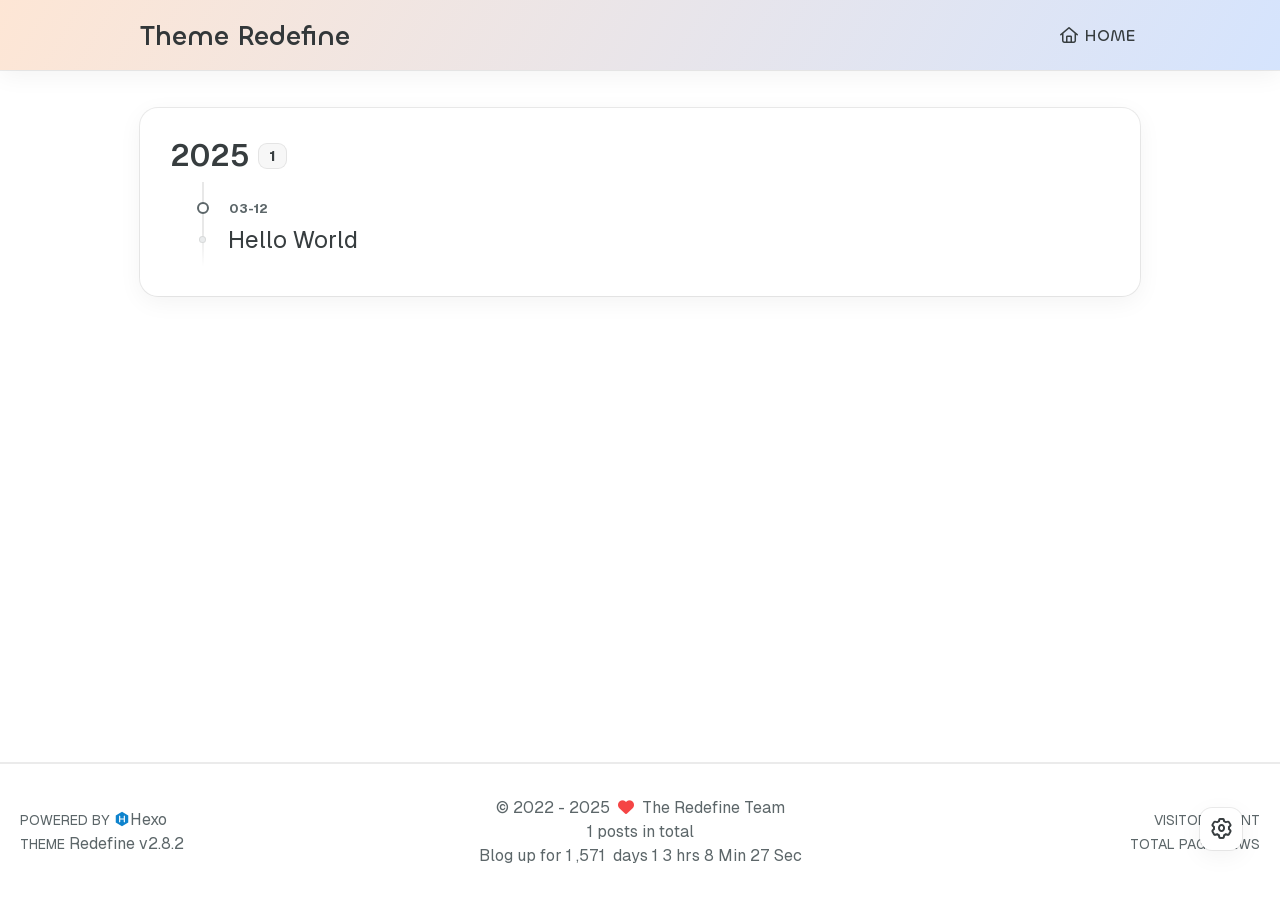
==== commit 16fb9bd7: "Site updated: 2025-03-12 12:48:53" ====
--- a/archives/index.html
+++ b/archives/index.html
@@ -241,9 +241,9 @@
                     
                     
                          <!-- Close the previous LI if not the first item -->
-                        <li class="article-item space-y-2 px-6 pt-10 pb-2 text-xl relative border-l-2 border-border-color" date-is='02-20'>
-                    
-                    <a href="/2025/02/20/hello-world/" class="block w-fit">
+                        <li class="article-item space-y-2 px-6 pt-10 pb-2 text-xl relative border-l-2 border-border-color" date-is='03-12'>
+                    
+                    <a href="/2025/03/12/hello-world/" class="block w-fit">
                         <span class="article-title my-0.5 text-2xl">Hello World</span>
                     </a>
                     
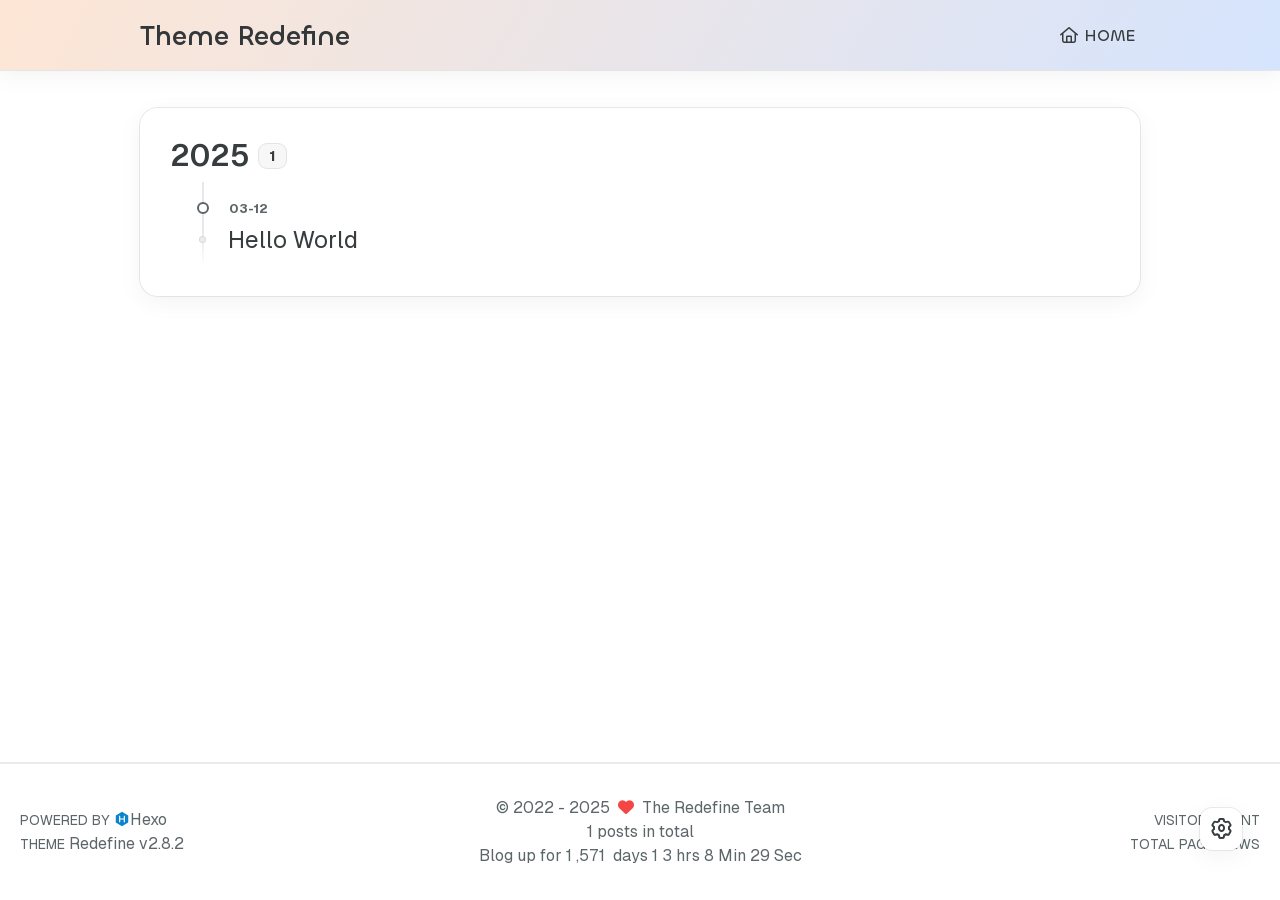
==== commit 71b7c09b: "Site updated: 2025-03-19 10:20:57" ====
--- a/archives/index.html
+++ b/archives/index.html
@@ -1,6 +1,6 @@
 <!DOCTYPE html>
 <html lang="en">
-<head>
+  <head>
     <meta charset="utf-8">
     <meta name="viewport" content="width=device-width, initial-scale=1">
     <meta name="keywords" content="Hexo Theme Redefine">
@@ -106,8 +106,8 @@
 
 
 
-<body>
-	<div class="progress-bar-container">
+  <body>
+    <div class="progress-bar-container">
 	
 
 	
@@ -415,8 +415,7 @@
 </script>
 
 
-
-	
+ 
 <script src="/js/build/tools/imageViewer.js" type="module"></script>
 
 <script src="/js/build/utils.js" type="module"></script>
@@ -497,8 +496,14 @@
 
 
 
-
-	
-</body>
-
-</html>+ 
+  </body>
+  <script>
+    window.va =
+      window.va ||
+      function () {
+        (window.vaq = window.vaq || []).push(arguments);
+      };
+  </script>
+  <script defer src="/_vercel/insights/script.js"></script>
+</html>
